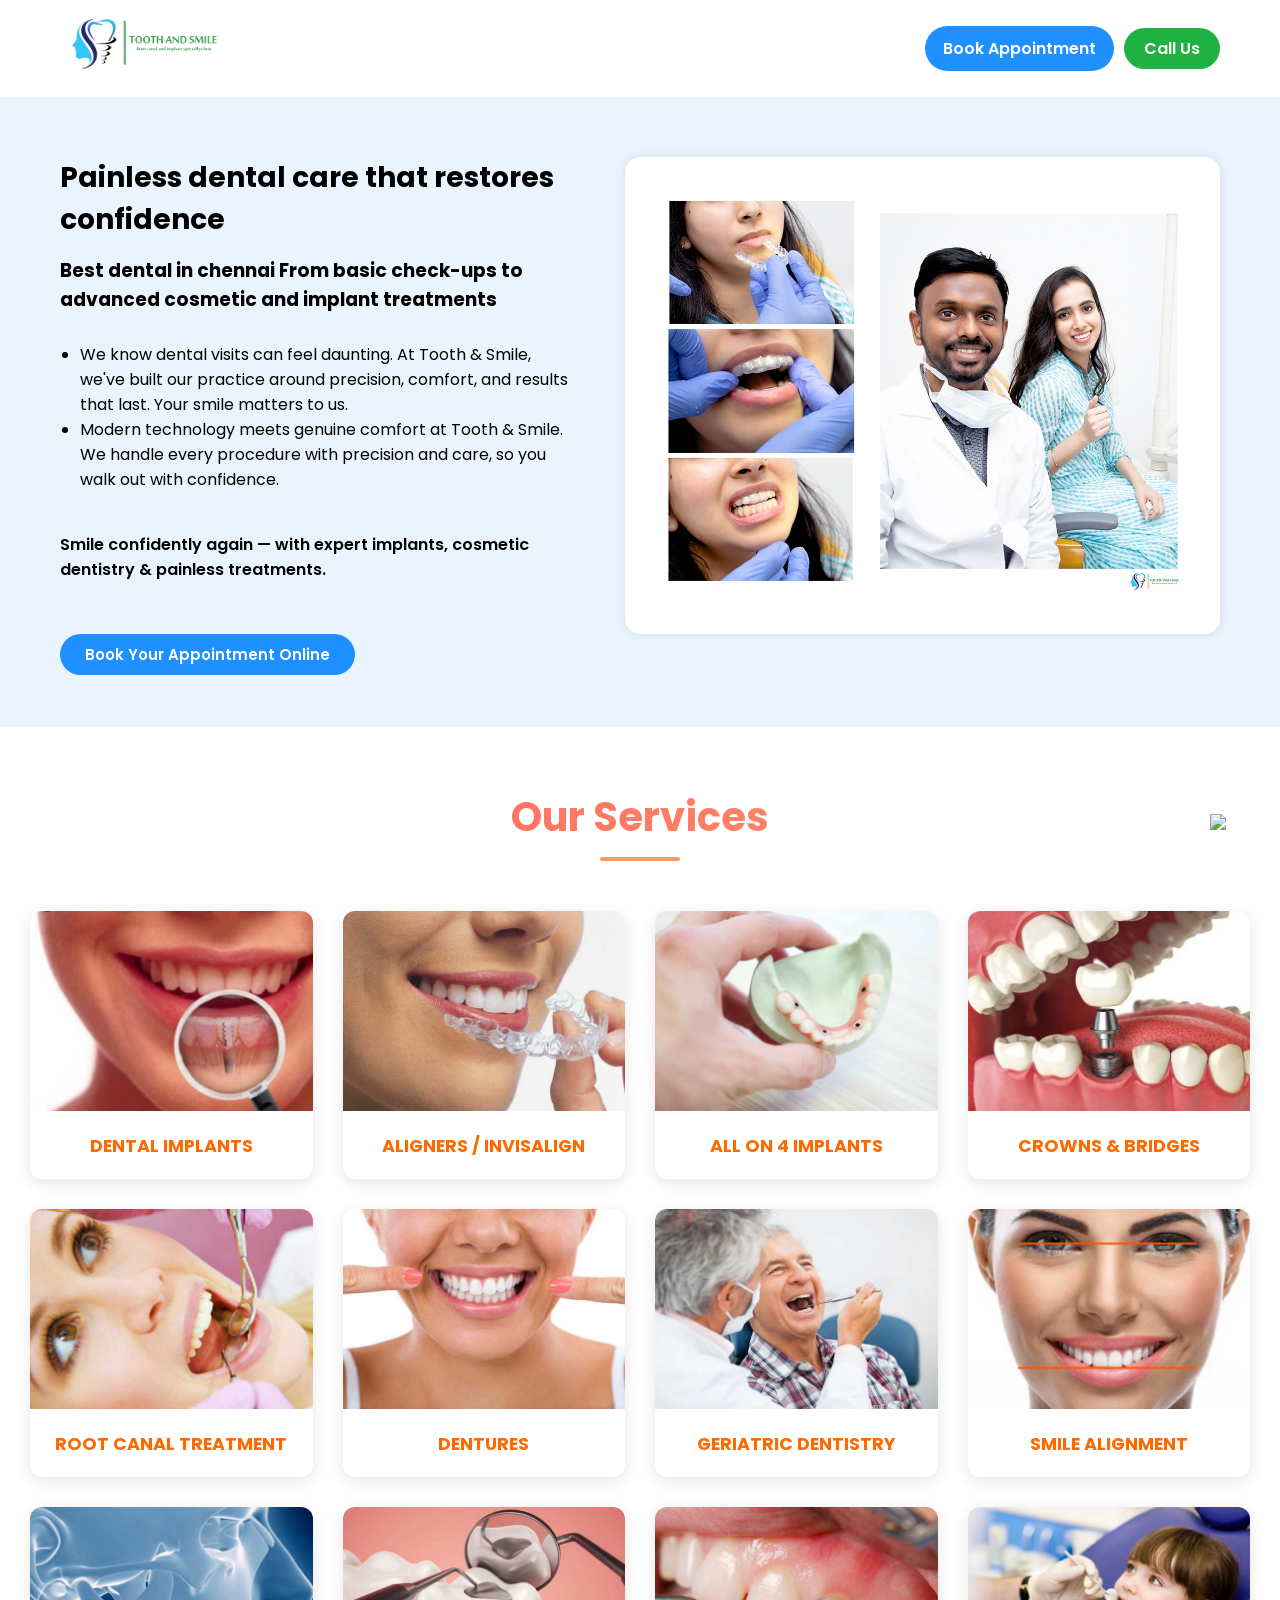
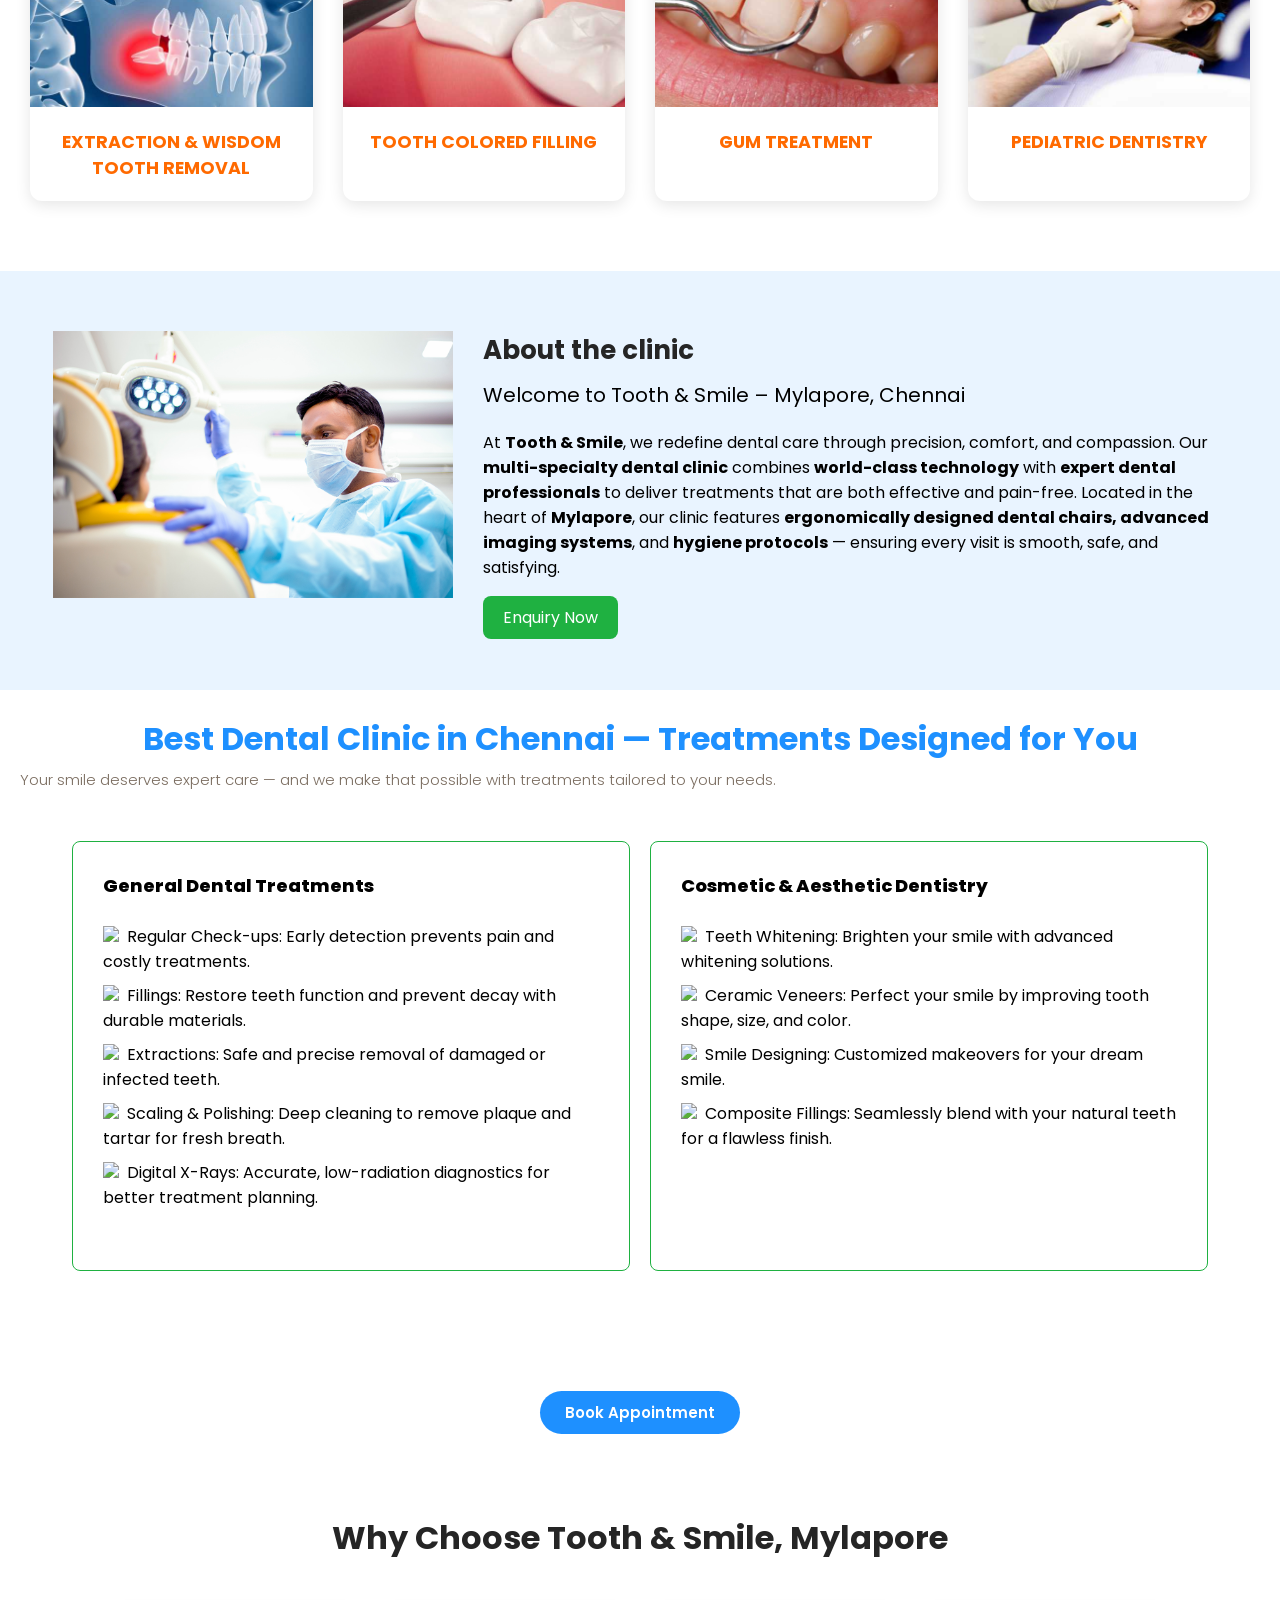
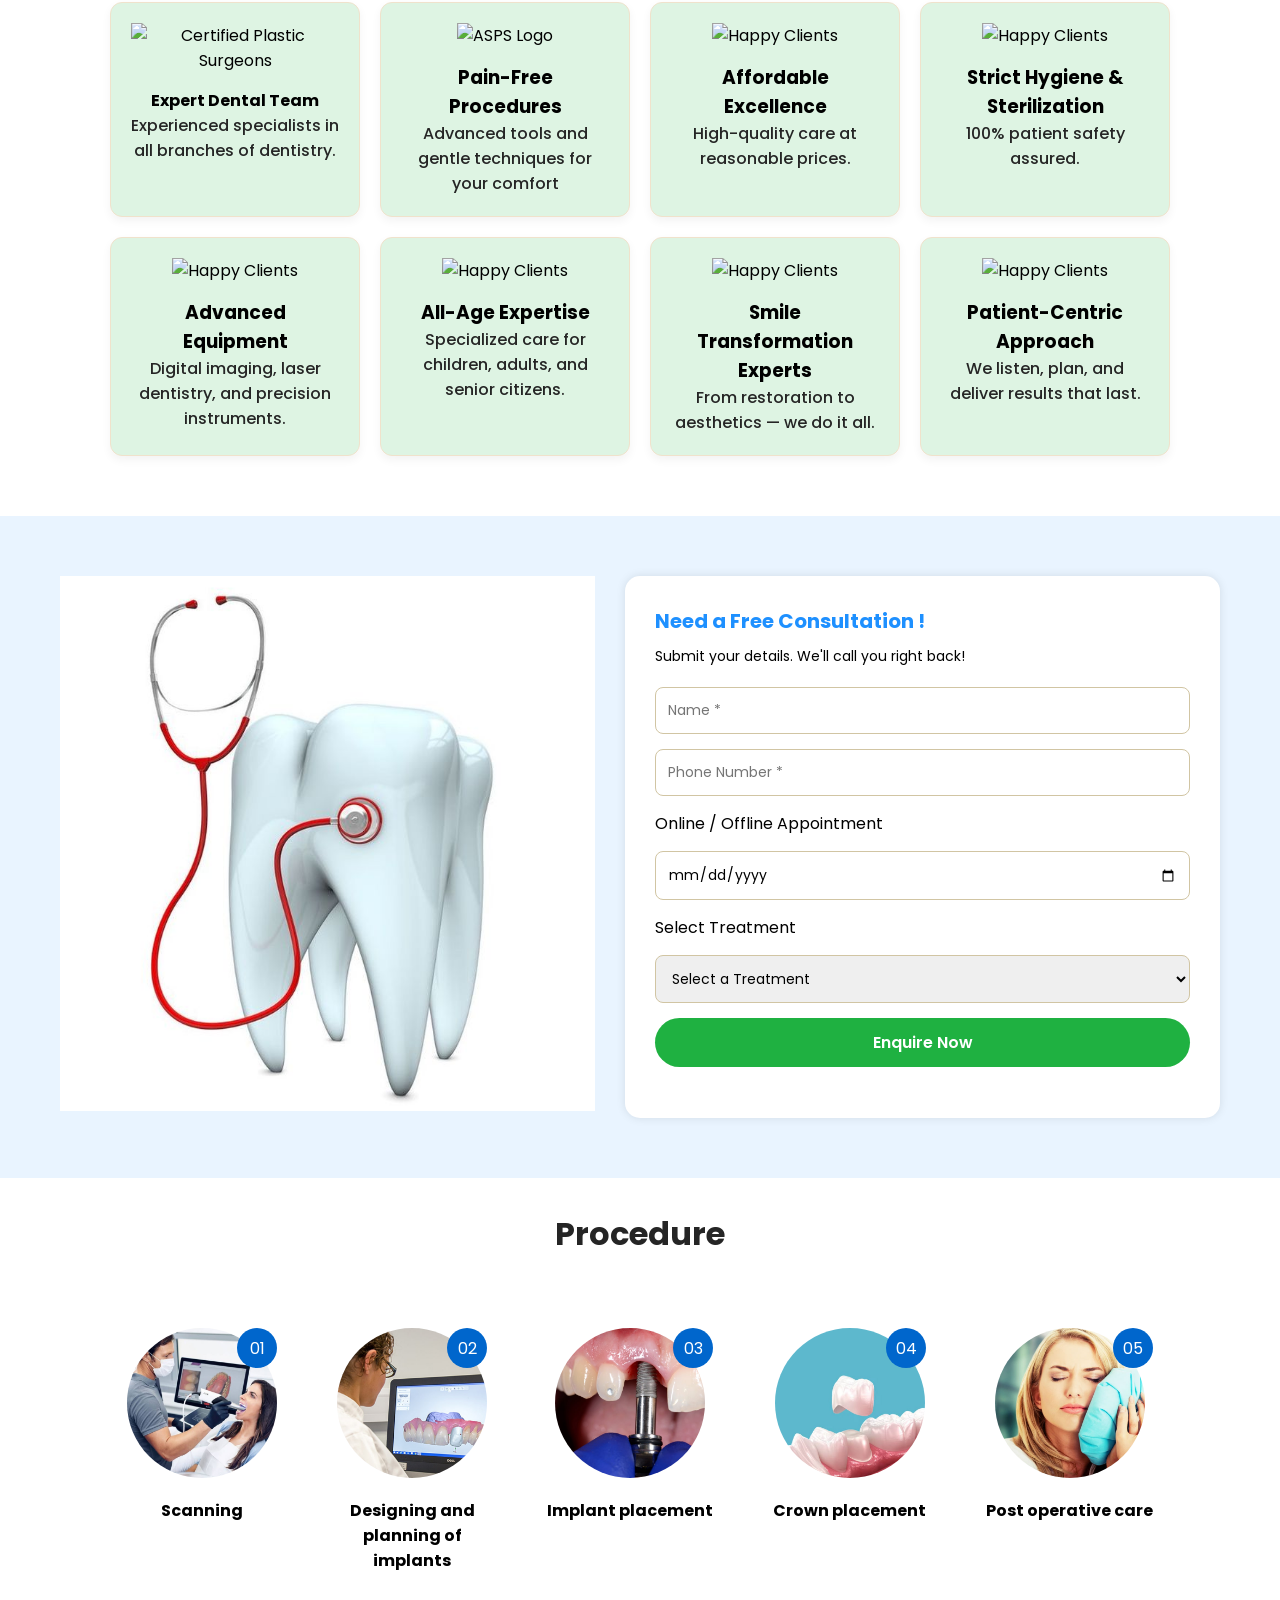
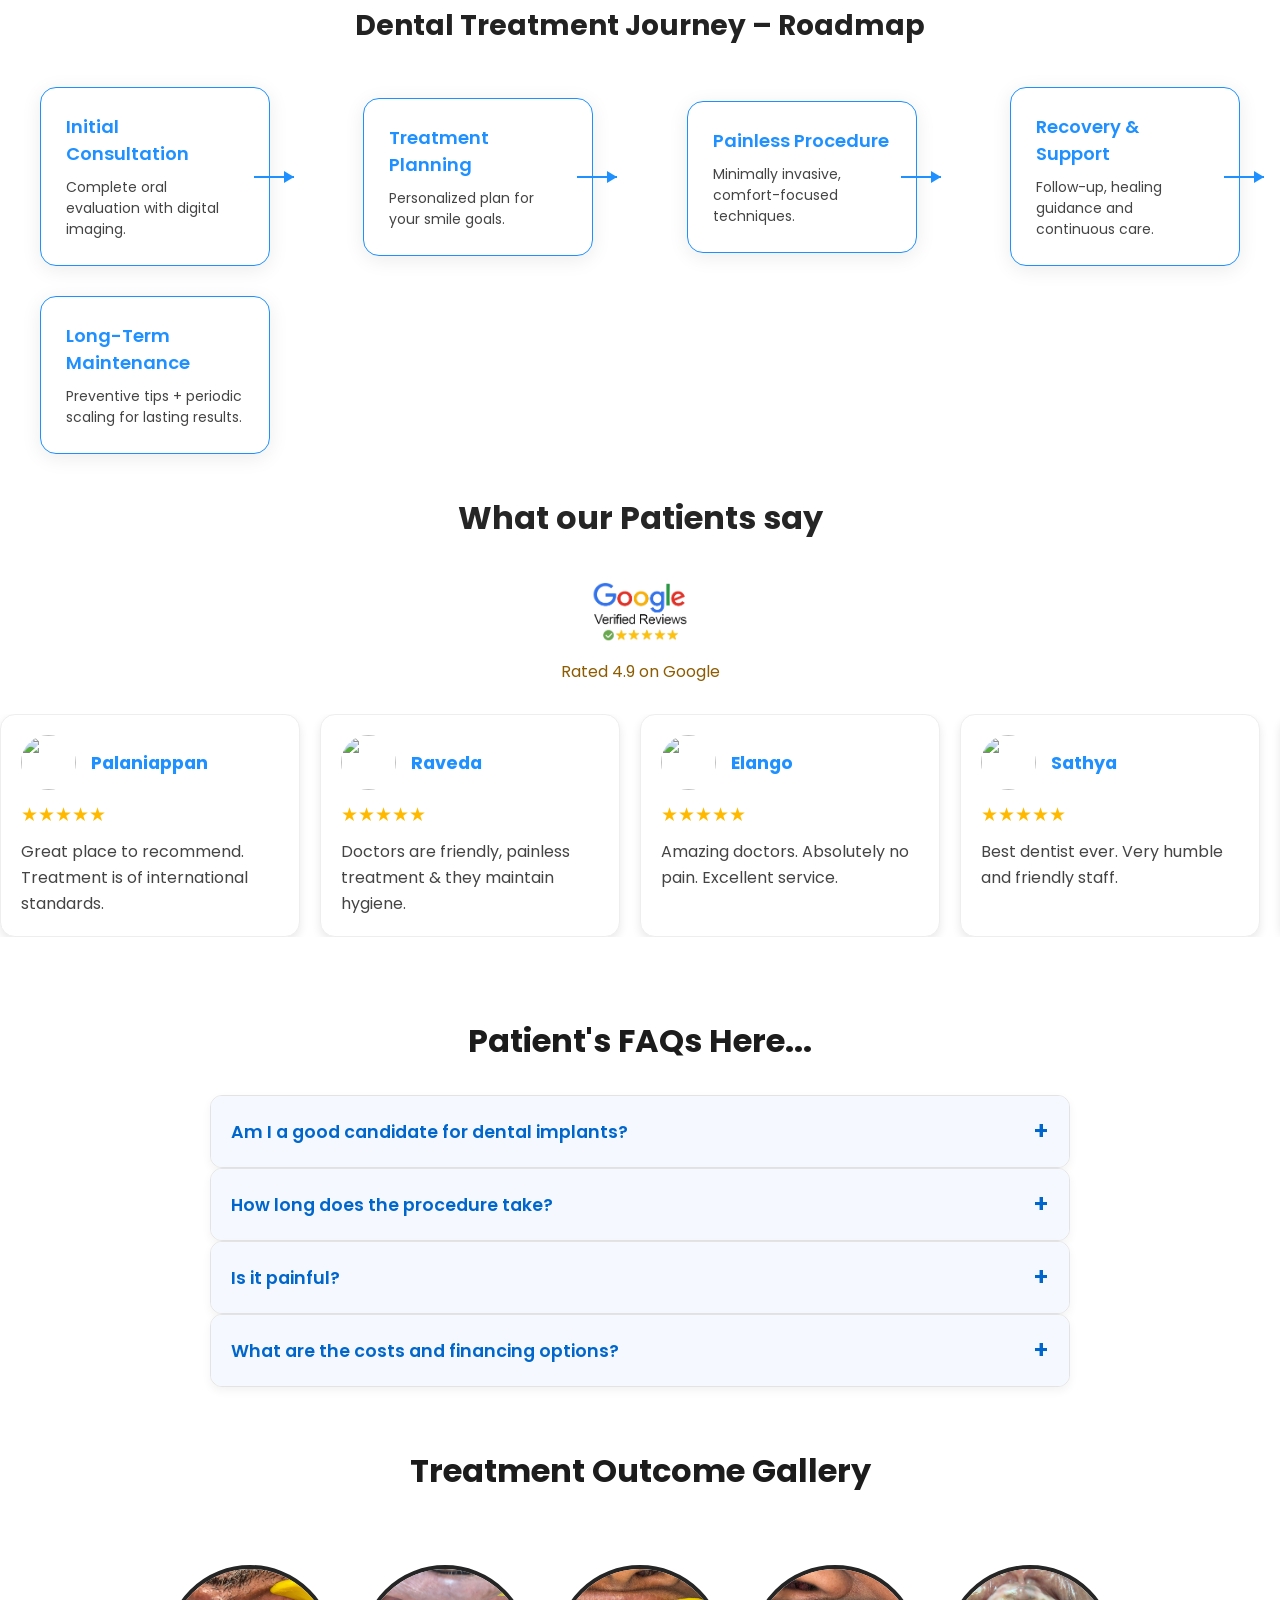
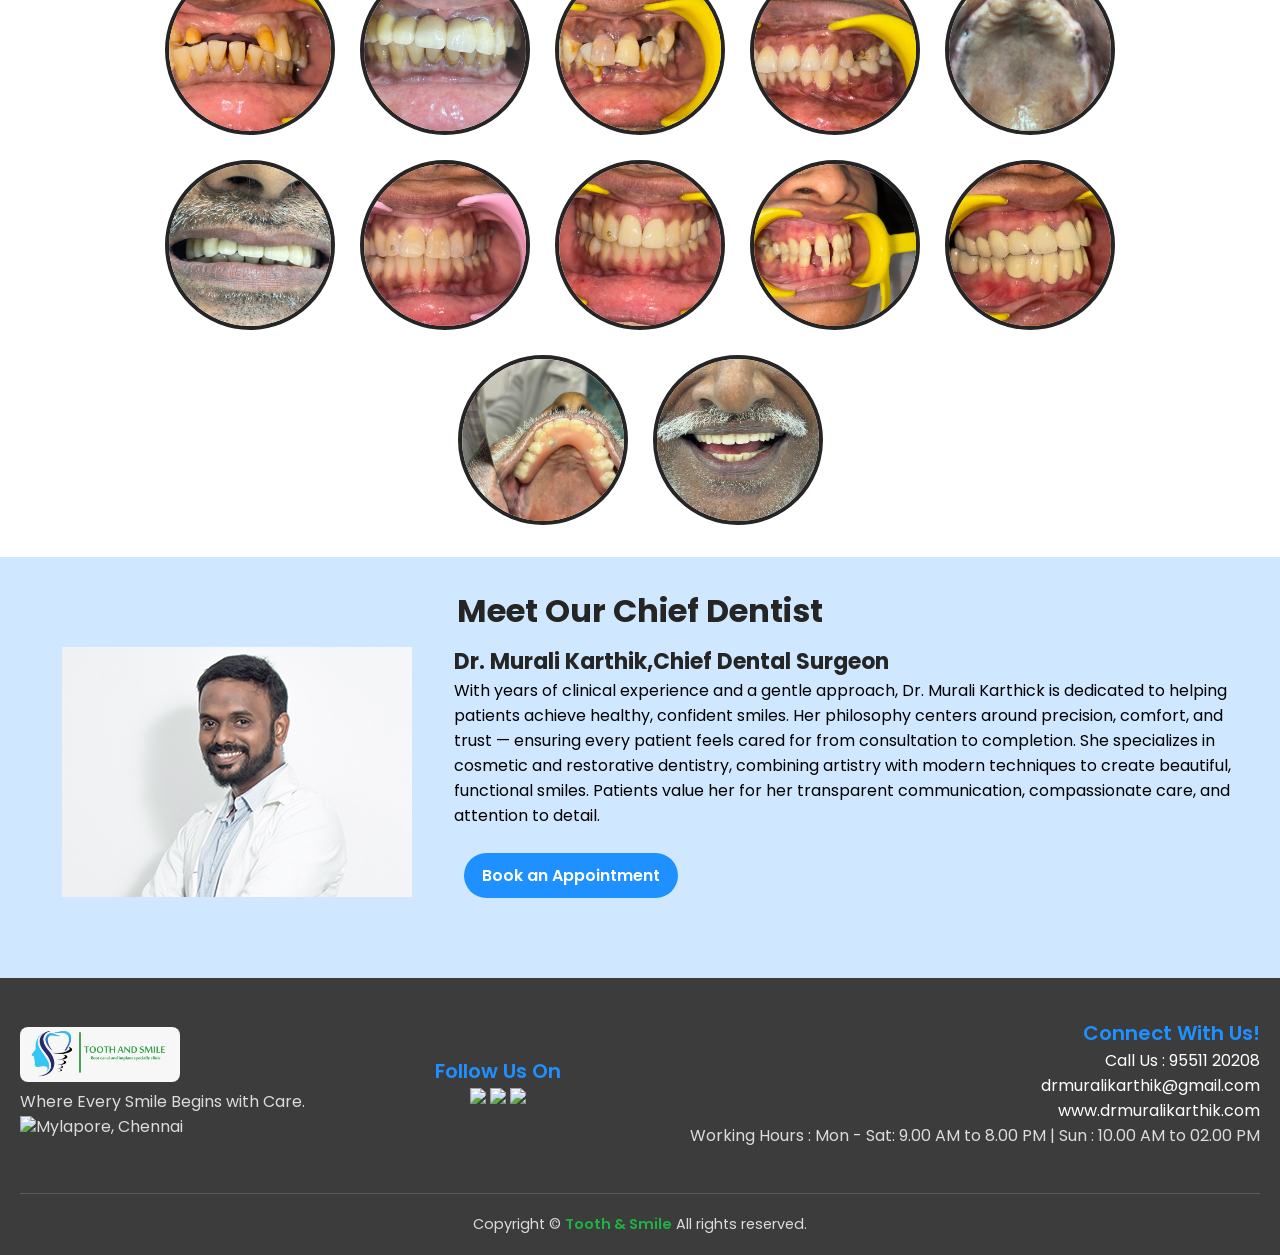
==== index.html @ ea8f9717 "20" ====
<!DOCTYPE html>
<html lang="en">
<head>
  <meta charset="UTF-8" />
  <meta name="viewport" content="width=device-width, initial-scale=1.0" />
  <title>Tooth and Smile</title>
  <link rel="stylesheet" href="style.css" />
  <link href="https://fonts.googleapis.com/css2?family=Poppins:wght@400;500;600;700&display=swap" rel="stylesheet">
  <script src="https://unpkg.com/sweetalert/dist/sweetalert.min.js"></script>

</head>
<body>

  <!-- ===== Navigation Bar ===== -->
  <header class="navbar">
    <div class="logo">
      <img src="./Assets/logo.png" alt="Tamira Life Logo">
    </div>

    <div class="nav-buttons">
      <a href="#form" class="book-btn">Book Appointment</a>
      <a href="tel:9551120208" class="call-btn">Call Us</a>
    </div>
  </header>

  <a href="https://api.whatsapp.com/send/?phone=919551120208&text=Hi+Dr.+Murali+Karthik%2C+please+let+me+know+the+appointment+time+for+consultant.&type=phone_number&app_absent=0"><img src="https://img.icons8.com/?size=100&id=QkXeKixybttw&format=png&color=000000" width="50px" style="position: fixed; bottom: 70px; right:20px;"></a>
  <a class="pos" href="#form">Book Appointment</a>

  <!-- ===== Hero Section ===== -->
  <section class="hero">
    <div class="hero-content">
      <h1>Painless dental care that restores confidence</h1>


      <h3 style="margin-bottom: 8px;">Best dental in chennai From basic check-ups to advanced cosmetic and implant treatments</h3>
      <ul style="padding: 20px;">
        <li>We know dental visits can feel daunting. At Tooth & Smile, we've built our practice around precision, comfort, and results that last. Your smile matters to us.</li>
        <li>Modern technology meets genuine comfort at Tooth & Smile. We handle every procedure with precision and care, so you walk out with confidence.</li>
      </ul>



      <p class="stats">Smile confidently again — with expert implants, cosmetic dentistry & painless treatments.</p>
    <a href="#form" class="btn">Book Your Appointment Online</a>

    </div>

    <div class="form-container">
      <!-- <h2>Need a Free Consultation !</h2> -->
      <!-- <p>Submit your details. We'll call you right back!</p> -->
      <img src="./Assets/hero.jpg" width="100%">
    </div>
  </section>




<!-- service -->
 <section class="services-section">

  <h2 class="services-title">Our Services</h2>
  <div class="underline"></div>

  <div class="services-grid">

    <!-- 1 -->
    <div class="service-card">
      <img src="./Assets/dental_implants.jpg" alt="">
      <h3>DENTAL IMPLANTS</h3>
      <!-- <p>Replaces damaged or missing tooth with strong titanium implants.</p> -->
    </div>

    <!-- 2 -->
    <div class="service-card">
      <img src="./Assets/invisible_braces.jpg" alt="">
      <h3>ALIGNERS / INVISALIGN</h3>
      <!-- <p>Invisible braces that align teeth without wires.</p> -->
    </div>

    <!-- 3 -->
    <div class="service-card">
      <img src="./Assets/four_implants.jpg" alt="">
      <h3>ALL ON 4 IMPLANTS</h3>
      <!-- <p>Full teeth replacement supported on just 4 implants.</p> -->
    </div>

    <!-- 4 -->
    <div class="service-card">
      <img src="./Assets/crowns_bridges.jpg" alt="">
      <h3>CROWNS & BRIDGES</h3>
      <!-- <p>Corrects improper bites & teeth alignment.</p> -->
    </div>

    <!-- 5 -->
    <div class="service-card">
      <img src="./Assets/root_canal_treatment.jpg" alt="">
      <h3>ROOT CANAL TREATMENT</h3>
      <!-- <p>Painless RCT to save decayed or infected teeth.</p> -->
    </div>

    <!-- 6 -->
    <div class="service-card">
      <img src="./Assets/dentures.jpg" alt="">
      <h3>DENTURES</h3>
      <!-- <p>Instant whitening for bright and confident smiles.</p> -->
    </div>

    <!-- 7 -->
    <div class="service-card">
      <img src="./Assets/geriatric_dentistry.jpg" alt="">
      <h3>GERIATRIC DENTISTRY</h3>
      <!-- <p>Smile design using veneers, crowns & digital imaging.</p> -->
    </div>

    <!-- 8 -->
    <div class="service-card">
      <img src="./Assets/smile_alignment.jpg" alt="">
      <h3>SMILE ALIGNMENT</h3>
      <!-- <p>Gentle dental care designed for children.</p> -->
    </div>

    <!-- 9 -->
    <div class="service-card">
      <img src="./Assets/wisdom_teeth_removal.jpg" alt="">
      <h3>EXTRACTION & WISDOM TOOTH REMOVAL</h3>
      <!-- <p>Treats bleeding gums, infection & bad breath.</p> -->
    </div>

    <!-- 10 -->
    <div class="service-card">
      <img src="./Assets/tooth_filling.jpg" alt="">
      <h3>TOOTH COLORED FILLING</h3>
      <!-- <p>Restores broken teeth with durable ceramic crowns.</p> -->
    </div>

    <!-- 11 -->
    <div class="service-card">
      <img src="./Assets/gum_treatment.jpg" alt="">
      <h3>GUM TREATMENT</h3>
      <!-- <p>Painless laser treatment for gums & soft tissues.</p> -->
    </div>

    <!-- 12 -->
    <div class="service-card">
      <img src="./Assets/pediotric_dentistry.jpg" alt="">
      <h3>PEDIATRIC DENTISTRY</h3>
      <!-- <p>Safe removal of damaged or problematic teeth.</p> -->
    </div>

  </div>
</section>




      <!-- <div class="before-after" style="margin-top: 30px;">
        <div class="image-box">
          <img src="./Assets/IMG_1106.JPG" alt="Before Nose Job"><br>
          <p class="label">BEFORE</p>
        </div>
        
        <div class="image-box">
          <div class="label">AFTER</div>
          <img src="./Assets/IMG_2339.jpg" alt="After Nose Job">
        </div>
      </div> -->

<!-- <section class="top-buttons"> -->
    <!-- <p style="text-align: center;">Your Healthier Smile Awaits!</p> -->
    <!-- <a href="tel:0000000000" class="btn">📞 00-000-00-000</a> -->
    <!-- <a href="#" class="btn">Visit Us</a> -->
  <!-- </section> -->


  <!-- about us -->
   <div class="about">
    <div class="about1">
      <img src="./Assets/about.jpg">
    </div>
    <div class="about2">
      <p class="about-1">About the clinic</p>
      <p class="about-2">Welcome to Tooth & Smile – Mylapore, Chennai</p>
      <p class="about-3">At <b>Tooth & Smile</b>, we redefine dental care through precision, comfort, and compassion.
 Our <b>multi-specialty dental clinic</b> combines <b>world-class technology</b> with <b>expert dental professionals</b> to deliver treatments that are both effective and pain-free.
Located in the heart of <b>Mylapore</b>, our clinic features <b>ergonomically designed dental chairs, advanced imaging systems</b>, and <b>hygiene protocols</b> — ensuring every visit is smooth, safe, and satisfying.
</p><br>
<a href="#form">Enquiry Now</a>
    </div>
   </div>


  <!-- ====== Results Section ====== --><br>
  <section class="results-section">
    <h2>Best Dental Clinic in Chennai — Treatments Designed for You</h2>
    <p class="subtitle" style="font-weight: 300;">
      Your smile deserves expert care — and we make that possible with treatments tailored to your needs.
    </p>
    <div class="result-main">
          <div class="result-card">
    <bold style="font-weight: 800; font-size: 18px;">General Dental Treatments</bold><br>
    <br><div class="r-card">
        <p><img src="https://img.icons8.com/?size=100&id=gkgXdvj3Owk3&format=png&color=000000" width="12px">&nbsp;&nbsp;Regular Check-ups: Early detection prevents pain and costly treatments.</p>
        <p><img src="https://img.icons8.com/?size=100&id=gkgXdvj3Owk3&format=png&color=000000" width="12px">&nbsp;&nbsp;Fillings: Restore teeth function and prevent decay with durable materials.</p>
        <p><img src="https://img.icons8.com/?size=100&id=gkgXdvj3Owk3&format=png&color=000000" width="12px">&nbsp;&nbsp;Extractions: Safe and precise removal of damaged or infected teeth.</p>
        <p><img src="https://img.icons8.com/?size=100&id=gkgXdvj3Owk3&format=png&color=000000" width="12px">&nbsp;&nbsp;Scaling & Polishing: Deep cleaning to remove plaque and tartar for fresh breath.</p>
        <p><img src="https://img.icons8.com/?size=100&id=gkgXdvj3Owk3&format=png&color=000000" width="12px">&nbsp;&nbsp;Digital X-Rays: Accurate, low-radiation diagnostics for better treatment planning.</p>
    </div>
    </div>

    <div class="result-card">
        <bold style="font-weight: 800; font-size: 18px;">Cosmetic & Aesthetic Dentistry</bold><br>
    <br><div class="r-card">
        <p><img src="https://img.icons8.com/?size=100&id=gkgXdvj3Owk3&format=png&color=000000" width="12px">&nbsp;&nbsp;Teeth Whitening: Brighten your smile with advanced whitening solutions.</p>
        <p><img src="https://img.icons8.com/?size=100&id=gkgXdvj3Owk3&format=png&color=000000" width="12px">&nbsp;&nbsp;Ceramic Veneers: Perfect your smile by improving tooth shape, size, and color.</p>
        <p><img src="https://img.icons8.com/?size=100&id=gkgXdvj3Owk3&format=png&color=000000" width="12px">&nbsp;&nbsp;Smile Designing: Customized makeovers for your dream smile.</p>
        <p><img src="https://img.icons8.com/?size=100&id=gkgXdvj3Owk3&format=png&color=000000" width="12px">&nbsp;&nbsp;Composite Fillings: Seamlessly blend with your natural teeth for a flawless finish.</p>
    </div>
    </div>
    </div>
    
  </section>

  <!-- ====== Top Buttons ====== -->
  <section class="top-buttons">
    <a href="#form" class="btn">Book Appointment</a>
    <!-- <a href="tel:0000000000" class="btn">📞 00-000-00-000</a> -->
    <!-- <a href="#" class="btn">Visit Us</a> -->
  </section>




  <!-- Why tooth Section -->
  <section class="section why-section">
    <h2 class="section-title">Why Choose Tooth & Smile, Mylapore</h2>
    <div class="why-container">
      <div class="why-card">
        <img src="https://img.icons8.com/?size=100&id=103935&format=png&color=000000" alt="Certified Plastic Surgeons">
        <h4>Expert Dental Team</h4>
        <p>Experienced specialists in all branches of dentistry.</p>
      </div>
      <div class="why-card">
        <img src="https://img.icons8.com/?size=100&id=KMvSrrbB3DUj&format=png&color=000000" alt="ASPS Logo">
        <h3>Pain-Free Procedures</h3>
        <p>Advanced tools and gentle techniques for your comfort</p>
      </div>
      <div class="why-card">
        <img src="https://img.icons8.com/?size=100&id=gB6PzF96MsPt&format=png&color=000000" alt="Happy Clients">
        <h3>Affordable Excellence</h3>
        <p>High-quality care at reasonable prices.</p>
      </div>
      <div class="why-card">
        <img src="https://img.icons8.com/?size=100&id=LHzMSuaiS0ty&format=png&color=000000" alt="Happy Clients">
        <h3>Strict Hygiene & Sterilization</h3>
        <p>100% patient safety assured.</p>
      </div>

      <div class="why-card">
        <img src="https://img.icons8.com/?size=100&id=WhB4FMsxjxMR&format=png&color=000000" alt="Happy Clients">
        <h3>Advanced Equipment</h3>
        <p> Digital imaging, laser dentistry, and precision instruments.</p>
      </div>
      <div class="why-card">
        <img src="https://img.icons8.com/?size=100&id=HqrsmveRD0Up&format=png&color=000000" alt="Happy Clients">
        <h3>All-Age Expertise</h3>
        <p>Specialized care for children, adults, and senior citizens.</p>
      </div>
      <div class="why-card">
        <img src="https://img.icons8.com/?size=100&id=SSa3O7HCPrBv&format=png&color=000000" alt="Happy Clients">
        <h3>Smile Transformation Experts</h3>
        <p>From restoration to aesthetics — we do it all.</p>
      </div>
      <div class="why-card">
        <img src="https://img.icons8.com/?size=100&id=wZxK1C1O0sgf&format=png&color=000000" alt="Happy Clients">
        <h3>Patient-Centric Approach</h3>
        <p> We listen, plan, and deliver results that last.</p>
      </div>    
    </div>
  </section>


<!-- Need Free Consultation -->
   <section class="hero" style="justify-content: stretch; align-items: stretch;">
    <div class="hero-content">
      <img src="./Assets/form.jpg" width="100%">
    </div>

    <div class="form-container" id="form">
      <h2>Need a Free Consultation !</h2>
      <p>Submit your details. We'll call you right back!</p>
<form id="appointmentForm" name="submit-to-google-sheet" method="POST">
  <input type="text" id="name" name="name" placeholder="Name *" required>
  <input type="tel" id="mobile" name="mobile" placeholder="Phone Number *" required>

  <label>Online / Offline Appointment</label>
  <input type="date" name="appointment" id="date" required>

  <label>Select Treatment</label>
  <select id="treatment" name="problem" required>
  <option value="">Select a Treatment</option>
  <option value="DENTAL IMPLANTS">DENTAL IMPLANTS</option>
  <option value="ALIGNERS">ALIGNERS</option>
  <option value="CROWN & BRIDGES">CROWN & BRIDGES</option>
  <option value="ROOT CANAL TREATMENT">ROOT CANAL TREATMENT</option>
  <option value="DENTURES">DENTURES</option>
  <option value="SMILE ALIGNMENT">SMILE ALIGNMENT</option>
  <option value="TOOTH COLOURED FILLINGS">TOOTH COLOURED FILLINGS</option>
  <option value="EXTRACTION & WISDOM TOOTH REMOVAL">EXTRACTION & WISDOM TOOTH REMOVAL</option>
  <option value="GUM TREATMENT">GUM TREATMENT</option>
  <option value="PEDIATRIC DENTISTRY">PEDIATRIC DENTISTRY</option>
  <option value="others">OTHERS</option>
  </select>

  <input type="text" id="otherInput" name="pro" class="hidden" placeholder="Please specify your dental problem">

  <button type="submit" class="enquire-btn">Enquire Now</button>
</form>
    </div>
  </section>



<!-- Procedure section -->
<section class="procedure">
  <h2 class="section-title">Procedure</h2>
  <div class="pro">
    <div class="pro-card">
      <img src="./Assets/pro01.jpg">
      <p class="pro-name">Scanning</p>
      <p class="numb">01</p>
    </div>
    <div class="pro-card">
      <img src="./Assets/pro02.jpg">
      <p class="pro-name">Designing and<br>planning of<br> implants</p>
      <p class="numb">02</p>
    </div>
    <div class="pro-card">
      <img src="./Assets/pro03.jpg">
      <p class="pro-name">Implant placement</p>
      <p class="numb">03</p>
    </div>
    <div class="pro-card">
      <img src="./Assets/pro04.jpg">
      <p class="pro-name">Crown placement</p>
      <p class="numb">04</p>
    </div>
    <div class="pro-card">
      <img src="./Assets/pro05.jpg">
      <p class="pro-name">Post operative care</p>
      <p class="numb">05</p>
    </div>
  </div>  
</section>
<div class="roadmap-container">
    <h2 class="title">Dental Treatment Journey – Roadmap</h2>

    <div class="roadmap">

        <div class="step">
            <h3>Initial Consultation</h3>
            <p>Complete oral evaluation with digital imaging.</p>
        </div>

        <div class="step">
            <h3>Treatment Planning</h3>
            <p>Personalized plan for your smile goals.</p>
        </div>

        <div class="step">
            <h3>Painless Procedure</h3>
            <p>Minimally invasive, comfort-focused techniques.</p>
        </div>

        <div class="step">
            <h3>Recovery & Support</h3>
            <p>Follow-up, healing guidance and continuous care.</p>
        </div>

        <div class="step">
            <h3>Long-Term Maintenance</h3>
            <p>Preventive tips + periodic scaling for lasting results.</p>
        </div>

    </div>
</div>



<!-- Testimonial Section -->
<section class="reviews-section">
  <h2 class="section-title">What our Patients say</h2>
  <img src="./Assets/gr.png" width="100px">
  <p class="section-subtitle">Rated 4.9 on Google</p>
</section>


<!-- testimonial section -->

<div class="testimonial-wrapper">
  <div class="testimonial-slider" id="testimonialSlider">

    <!-- DUPLICATED CARDS FOR INFINITE LOOP -->
    <div class="slider-track">

      <!-- Card 1 -->
      <div class="review-card">
        <div class="top">
          <img src="https://img.icons8.com/?size=100&id=O9K5DaypaVKw&format=png" class="avatar">
          <h3>Palaniappan</h3>
        </div>
        <div class="stars">★★★★★</div>
        <p class="text">Great place to recommend. Treatment is of international standards.</p>
      </div>

      <!-- Card 2 -->
      <div class="review-card">
        <div class="top">
          <img src="https://img.icons8.com/?size=100&id=O9K5DaypaVKw&format=png" class="avatar">
          <h3>Raveda</h3>
        </div>
        <div class="stars">★★★★★</div>
        <p class="text">Doctors are friendly, painless treatment & they maintain hygiene.</p>
      </div>

      <!-- Card 3 -->
      <div class="review-card">
        <div class="top">
          <img src="https://img.icons8.com/?size=100&id=O9K5DaypaVKw&format=png" class="avatar">
          <h3>Elango</h3>
        </div>
        <div class="stars">★★★★★</div>
        <p class="text">Amazing doctors. Absolutely no pain. Excellent service.</p>
      </div>

      <!-- Card 4 -->
      <div class="review-card">
        <div class="top">
          <img src="https://img.icons8.com/?size=100&id=O9K5DaypaVKw&format=png" class="avatar">
          <h3>Sathya</h3>
        </div>
        <div class="stars">★★★★★</div>
        <p class="text">Best dentist ever. Very humble and friendly staff.</p>
      </div>

      <!-- CLONED AGAIN FOR INFINITE -->
      <div class="review-card">
        <div class="top">
          <img src="https://img.icons8.com/?size=100&id=O9K5DaypaVKw&format=png" class="avatar">
          <h3>Palaniappan</h3>
        </div>
        <div class="stars">★★★★★</div>
        <p class="text">Great place to recommend. Treatment is of international standards.</p>
      </div>

      <div class="review-card">
        <div class="top">
          <img src="https://img.icons8.com/?size=100&id=O9K5DaypaVKw&format=png" class="avatar">
          <h3>Raveda</h3>
        </div>
        <div class="stars">★★★★★</div>
        <p class="text">Doctors are friendly, painless treatment & they maintain hygiene.</p>
      </div>

      <div class="review-card">
        <div class="top">
          <img src="https://img.icons8.com/?size=100&id=O9K5DaypaVKw&format=png" class="avatar">
          <h3>Elango</h3>
        </div>
        <div class="stars">★★★★★</div>
        <p class="text">Amazing doctors. Absolutely no pain. Excellent service.</p>
      </div>

      <div class="review-card">
        <div class="top">
          <img src="https://img.icons8.com/?size=100&id=O9K5DaypaVKw&format=png" class="avatar">
          <h3>Sathya</h3>
        </div>
        <div class="stars">★★★★★</div>
        <p class="text">Best dentist ever. Very humble and friendly staff.</p>
      </div>

    </div>
  </div>
</div>




  <!-- FAQ Section -->
<section class="faq-section">
  <h2 class="faq-title">Patient's FAQs Here...</h2>

  <div class="faq-container">

    <div class="faq-item">
      <button class="faq-question">
        Am I a good candidate for dental implants?
        <span class="faq-icon">+</span>
      </button>
      <div class="faq-answer">
        <p>
          If you have healthy gums, good bone density, and overall good health, you’re likely a good candidate.
          Your dentist will confirm after an oral exam and X-ray.
        </p>
      </div>
    </div>

    <div class="faq-item">
      <button class="faq-question">
        How long does the procedure take?
        <span class="faq-icon">+</span>
      </button>
      <div class="faq-answer">
        <p>
          The entire process can take 3–6 months, including healing time.  
          The implant placement itself usually takes about 1–2 hours per tooth.
        </p>
      </div>
    </div>

    <div class="faq-item">
      <button class="faq-question">
        Is it painful?
        <span class="faq-icon">+</span>
      </button>
      <div class="faq-answer">
        <p>
          Most patients report minimal discomfort. Local anesthesia is used during the procedure,
          and mild soreness may occur afterward, manageable with pain relievers.
        </p>
      </div>
    </div>

    <div class="faq-item">
      <button class="faq-question">
        What are the costs and financing options?
        <span class="faq-icon">+</span>
      </button>
      <div class="faq-answer">
        <p>
          Costs vary depending on the number of implants and materials used.
          Many clinics offer flexible payment plans or financing options to make treatment affordable.
        </p>
      </div>
    </div>

  </div>
</section>

<!-- Gallery -->
<div class="results-gallery">
<h2 class="faq-title">Treatment Outcome Gallery</h2>

      <div class="result-pair">
        <div class="circle-img">
          <!-- <div class="label">BEFORE</div> -->
          <img src="./Assets/102.jpg" alt="Before tooth">
        </div>
        <div class="circle-img">
          <!-- <div class="label">AFTER</div> -->
          <img src="./Assets/102-1.jpg" alt="After tooth">
        </div>

        <div class="circle-img">
          <!-- <div class="label">BEFORE</div> -->
          <img src="./Assets/101.jpg" alt="Before tooth">
        </div>
        <div class="circle-img">
          <!-- <div class="label">AFTER</div> -->
          <img src="./Assets/101-1.jpg" alt="After tooth">
        </div>

        <div class="circle-img">
          <img src="./Assets/103.JPG" alt="Before tooth">
        </div>
        <div class="circle-img">
          <img src="./Assets/103-1.jpg" alt="After tooth">
        </div>

        <div class="circle-img">
          <img src="./Assets/104.jpg" alt="Before tooth">
        </div>
        <div class="circle-img">
          <img src="./Assets/104-1.jpg" alt="After tooth">
        </div>

        <div class="circle-img">
          <img src="./Assets/105.jpg" alt="Before tooth">
        </div>
        <div class="circle-img">
          <img src="./Assets/105-1.jpg" alt="After tooth">
        </div>

        <div class="circle-img">
          <img src="./Assets/106.jpg" alt="Before tooth">
        </div>
        <div class="circle-img">
          <img src="./Assets/106-1.jpg" alt="After tooth">
        </div>
      </div>
    </div>

      <!-- ====== Experts Section ====== -->
  <section class="experts-section">
    <h2>Meet Our Chief Dentist</h2>
    <div class="expert-card">
      <div class="e-card1">
        <img src="./Assets/murali.jpg">
      </div>
      <div class="e-card2">
    <p class="subtitle">Dr. Murali Karthik,Chief Dental Surgeon</p>
    <p>With years of clinical experience and a gentle approach, Dr. Murali Karthick is dedicated to helping patients achieve healthy, confident smiles.
 Her philosophy centers around precision, comfort, and trust — ensuring every patient feels cared for from consultation to completion.
She specializes in cosmetic and restorative dentistry, combining artistry with modern techniques to create beautiful, functional smiles.
 Patients value her for her transparent communication, compassionate care, and attention to detail.</p><br>
 <a href="#form" class="book-btn">Book an Appointment</a>
      </div>
    </div>

  </section>


    <!-- Footer Section -->
  <footer class="tamira-footer">

    <div class="footer-top">
      <div class="footer-logo">
        <img src="Assets/logo.jpeg" alt="Logo" class="f-logo">
        <p>Where Every Smile Begins with Care.</p>
        <p><img src="https://img.icons8.com/?size=16&id=NEiCAz3KRY7l&format=png&color=ffffff">Mylapore, Chennai</p>
      </div>
      <div class="" style="text-align: center;">
        <p class="f-head">Follow Us On</p>
        <div>
          <a href="https://www.linkedin.com/uas/login?session_redirect=https%3A%2F%2Fwww.linkedin.com%2FshareArticle%3Furl%3Dhttps%253A%252F%252Fwww.drmuralikarthik.com"><img src="https://img.icons8.com/?size=100&id=xuvGCOXi8Wyg&format=png&color=000000" width="40px"></a>
          <a href="https://www.facebook.com/sharer/sharer.php?u=https%3A%2F%2Fwww.drmuralikarthik.com"><img src="https://img.icons8.com/?size=100&id=uLWV5A9vXIPu&format=png&color=000000" width="40px"></a>
          <a href="https://www.google.com/maps/place/Dr.+MURALI+KARTHIK+MDS+-+Prosthodontist/@13.031067,80.274047,12z/data=!4m6!3m5!1s0x3a5267d67e6992fd:0x8aeb9e9ef2400f8e!8m2!3d13.0310671!4d80.2740468!16s%2Fg%2F11f5h8by4g?hl=en&entry=ttu&g_ep=EgoyMDI1MTEwMy4wIKXMDSoASAFQAw%3D%3D"><img src="https://img.icons8.com/?size=100&id=y9LJ0mNaH6XG&format=png&color=000000" width="40px"></a>
        </div>
      </div>

      <div class="footer-actions">
        <p class="f-head">Connect With Us!</p>
        <a href="tel:9551120208">Call Us : 95511 20208</a><br>
        <a href="mailto:drmuralikarthik@gmail.com">drmuralikarthik@gmail.com</a><br>
        <a href="https://www.drmuralikarthik.com/">www.drmuralikarthik.com</a><br>
        <p>Working Hours : Mon - Sat: 9.00 AM to 8.00 PM | Sun : 10.00 AM to 02.00 PM</p>
      </div>
    </div>


    <div class="footer-bottom">
      <p>Copyright © <span class="highlight">Tooth & Smile</span> All rights reserved.</p>
    </div>

  </footer>

<script
  src="https://unpkg.com/@lottiefiles/dotlottie-wc@0.8.5/dist/dotlottie-wc.js"
  type="module"
></script>

<script>





  // appointment
document.addEventListener("DOMContentLoaded", function() {
  const form = document.forms["submit-to-google-sheet"];
  const treatment = document.getElementById("treatment");
  const otherInput = document.getElementById("otherInput");
  const button = document.querySelector(".enquire-btn");

  // Show/hide “Other” input dynamically
  treatment.addEventListener("change", () => {
    if (treatment.value === "others") {
      otherInput.classList.remove("hidden");
      otherInput.style.display = "block";
      otherInput.required = false;
    } else {
      otherInput.classList.add("hidden");
      otherInput.style.display = "none";
      otherInput.value = "";
    }
  });

  // Handle PHP form submission
  form.addEventListener("submit", async (e) => {
    e.preventDefault();

    // Loading state
    button.disabled = true;
    const originalText = button.textContent;
    button.textContent = "Loading...";

    try {
      const response = await fetch("sendmail.php", {
        method: "POST",
        body: new FormData(form)
      });

      const result = await response.text();

      // Restore button
      button.disabled = false;
      button.textContent = originalText;

      if (result.trim() === "success") {
        swal("✅ Success!", "Your appointment has been submitted successfully!", "success");
        window.location.href="./thankyou.html";
        form.reset();
        otherInput.classList.add("hidden");
        otherInput.style.display = "none";
      } else {
        swal("⚠️ Error", "Unable to send your appointment. Please try again later.", "error");
      }
    } catch (error) {
      console.error("Fetch Error:", error);
      swal("⚠️ Error", "Network error. Please check your connection and try again!", "error");
      button.disabled = false;
      button.textContent = originalText;
    }
  });
});

//faq 

const faqs = document.querySelectorAll(".faq-item");

faqs.forEach(faq => {
  faq.querySelector(".faq-question").addEventListener("click", () => {
    faq.classList.toggle("active");
  });
});

// test

const slider = document.querySelector(".slider-track");

// Stop animation
function pause() {
  slider.style.animationPlayState = "paused";
}

// Resume animation
function play() {
  slider.style.animationPlayState = "running";
}

// EVENTS
slider.addEventListener("mouseenter", pause);
slider.addEventListener("mouseleave", play);
slider.addEventListener("mousedown", pause);
slider.addEventListener("touchstart", pause);


</script>




</body>
</html>
---- style.css ----
* {
  margin: 0;
  padding: 0;
  box-sizing: border-box;
  font-family: 'Poppins', sans-serif;
  scroll-behavior: smooth;
}

body {
  /* background-color: #f1da95; */
  /* color: #1fb141; */
}

/* ===== Navbar ===== */
.navbar {
  display: flex;
  justify-content: space-between;
  align-items: center;
  padding: 15px 60px;
  background: #fff;
  flex-wrap: wrap;
}

.logo img {
  height: 60px;
}

.nav-links {
  display: flex;
  list-style: none;
  gap: 25px;
}

.nav-links a {
  text-decoration: none;
  color: #1fb141;
  font-weight: 600;
}

.nav-buttons {
  display: flex;
  align-items: center;
  gap: 10px;
}

.book-btn,
.call-btn {
  background: #1fb141;
  color: #fff;
  text-decoration: none;
  padding: 8px 20px;
  border-radius: 25px;
  font-weight: 600;
}

.call-btn {
  background: #1fb141;
}

/* ===== Hero Section ===== */
.hero {
  display: flex;
  justify-content: space-between;
  align-items: flex-start;
  padding: 60px;
  background-color: rgba(30, 143, 255, 0.097);
  flex-wrap: wrap;
  gap: 30px;
}

.hero-content {
  flex: 1;
  min-width: 300px;
}

.hero-content h1 {
  font-size: 28px;
  font-weight: 700;
  margin-bottom: 15px;
}

.locations {
  background: whitesmoke;
  color: #252525;
  padding: 8px 20px;
  font-weight: 500;
  border-radius: 25px;
  display: inline-block;
  margin-bottom: 25px;
  border: 2px solid black;
}

.before-after {
  display: flex;
  gap: 20px;
  margin-bottom: 20px;
  justify-content: center;
  align-items: center;
  margin-top: 60px;
}

.image-box {
  position: relative;
  width: 280px;
  height: 280px;
  border: 4px solid #252525;
  border-radius: 50%;
  /* overflow: hidden; */
}

.image-box img {
  width: 100%;
  height: 100%;
  object-fit: cover;
  border-radius: 50%;
}

.label {
  position: absolute;
  top: 0;
  left: 0;
  background: #1fb141;
  color: #fff;
  padding: 5px 15px;
  font-weight: 700;
  border-radius: 10px;
}

.stats {
  margin-top: 20px;
  margin-bottom: 60px;
  font-weight: 600;
  text-align: left;
}

/* ===== Form Section ===== */
.form-container {
  flex: 1;
  width: 320px;
  background: #fff;
  padding: 30px;
  border-radius: 15px;
  box-shadow: 0 0 10px rgba(0,0,0,0.1);
}

.form-container h2 {
  font-size: 20px;
  margin-bottom: 10px;
  color: dodgerblue;
}

.form-container p {
  font-size: 14px;
  margin-bottom: 20px;
}

form {
  display: flex;
  flex-direction: column;
  gap: 15px;
}

input,
select {
  padding: 12px;
  border: 1px solid #d1c5a3;
  border-radius: 8px;
  font-size: 14px;
  outline: none;
}

.enquire-btn {
  background: #1FB141;
  color: #fff;
  padding: 12px;
  border: none;
  border-radius: 25px;
  font-size: 16px;
  font-weight: 600;
  cursor: pointer;
  transition: 0.3s;
}

.enquire-btn:hover {
  background: #b98626;
}

.r-card{
  text-align: center;
  margin-bottom: 30px;
}

/* ===== Responsive Design ===== */
@media (max-width: 992px) {
  .hero {
    flex-direction: column;
    align-items: center;
    padding: 20px;
  }

  .before-after {
    justify-content: center;
  }

  .form-container {
    margin-top: 30px;
    width: 100%;
  }

  .navbar {
    padding: 15px 20px;
  }

  .nav-links {
    flex-wrap: wrap;
    justify-content: center;
  }
}

@media (max-width: 600px) {
  .navbar {
    flex-direction: column;
    align-items: center;
  }



  .r-card{
    text-align: left;
    margin-bottom: 30px;
  }

  .nav-buttons {
    flex-direction: column;
    width: 100%;
  }

  .book-btn,
  .call-btn {
    width: 100%;
    text-align: center;
  }



  .hero-content h1 {
    font-size: 22px;
  }

  .image-box {
    width: 140px;
    height: 140px;
  }

  .subtitle{
    margin-bottom: 30px !important;
  }
}


/* ====== Info Section ====== */
.info-section {
  max-width: 950px;
  margin: 80px auto 60px;
  text-align: center;
  padding: 0 20px;
  background-color: #fff;
}

.info-section p {
  margin-bottom: 20px;
  font-size: 15px;
  color: #252525;
}

/* ====== Results Section ====== */
.results-section {
  text-align: center;
  padding: 0 20px 30px;
  background: #fff;
}

.results-section h2 {
  font-size: 32px;
  color: dodgerblue;
  font-weight: 700;
  margin-bottom: 5px;
}

.results-section .subtitle {
  color: #7b6d60;
  font-size: 15px;
  margin-bottom: 50px;
}

/* ====== Gallery ====== */
.results-gallery {
  display: flex;
  justify-content: center;
  align-items: center;
  flex-direction: column;
  flex-wrap: wrap;
  gap: 40px;
  margin-bottom: 2rem;
}

.result-pair {
  display: flex;
  align-items: center;
  justify-content: center;
  flex-wrap: wrap;
  gap: 25px;
  padding: 0 100px;
}

.circle-img {
  position: relative;
  width: 170px;
  height: 170px;
  border: 4px solid #252525;
  border-radius: 50%;
  /* overflow: hidden; */
}

.circle-img img {
  width: 100%;
  height: 100%;
  object-fit: cover;
  border-radius: 50%;
}

.label {
  position: absolute;
  /* top: 110px;
  left: 24px; */
  background: dodgerblue;
  color: #fff;
  font-weight: 700;
  padding: 5px 15px;
  border-radius: 10px;
}

.result-card{
 border: 1px solid #1FB141;
 padding: 30px;
 border-radius: 8px;
 width: 45%;
 text-align: left;
}

.result-main{
  width: 100%;
  display: flex;
  justify-content: center;
  align-items: stretch;
  gap: 20px;
  margin-bottom: 50px;
}

.r-card{
  text-align: left;
}

.r-card > p{
  margin-bottom: 9px;
}

/* ====== Responsive Design ====== */
@media (max-width: 900px) {
  .results-gallery {
    flex-direction: column;
    align-items: center;
  }

  .result-pair {
    flex-direction: row;
    justify-content: center;
    flex-wrap: wrap;
    padding: 0 10px;
  }
}

@media (max-width: 600px) {
  .circle-img {
    width: 130px;
    height: 130px;
  }

  .result-main{
    flex-direction: column;
  }

  .r-card > p{
    font-size: 14px;
  }

  .result-card{
    padding: 10px;
    width: 100%;
    margin-bottom: 20px;
  }

  .label{
    top: 109px;
    left: 23px;
  }

  .results-section h2 {
    font-size: 24px;
  }

  .results-section .subtitle {
    font-size: 14px;
  }
}

/* ====== Top Buttons ====== */
.top-buttons {
  margin: 40px auto;
  display: flex;
  justify-content: center;
  gap: 20px;
  flex-wrap: wrap;
  align-items: center;
}

.btn {
  background: dodgerblue;
  color: #fff;
  text-decoration: none;
  padding: 10px 25px;
  border-radius: 25px;
  font-weight: 600;
  font-size: 15px;
  transition: 0.3s;
}

.btn:hover {
  background: #7b5b3b;
}

/* ====== Experts Section ====== */
.experts-section {
  padding: 30px 20px 80px;
  background-color: rgba(30, 143, 255, 0.211);
}

.experts-section h2 {
  font-size: 32px;
  color: #252525;
  font-weight: 700;
  margin-bottom: 10px;
  text-align: center;
}

.subtitle {
  color: #252525;
  font-size: 22px;
  font-weight: 700;
  text-align: left;
}

.expert-card{
  width: 100%;
  display: flex;
  justify-content: center;
  align-items: center;
}

.e-card1{
  flex-basis: 35%;
  display: flex;
  justify-content: center;
  align-items: center;
}

.e-card2{
  flex-basis: 65%;
}

@media screen and (min-width:320px) and (max-width:768px){
  .expert-card{
    flex-direction: column;
  }
  .e-card1{
    flex-basis: 100%;
  }
  .e-card2{
    flex-basis: 100%;
  }

  .subtitle{
    text-align: center;
    font-size: 15px;
    margin-top: 20px;
  }

  .e-card2 p{
    text-align: center;
  }

  .e-card2 .subtitle{
    padding: 10px 1px; border: 1px solid black; border-radius:12px;
  }
}

/* Section styling */
.section {
  text-align: center;
  padding: 60px 20px;
}

.section-title {
  font-size: 2rem;
  font-weight: 700;
  margin-bottom: 40px;
  color: #6b3e0a;
}

/* Video container */
.video-container {
  display: flex;
  justify-content: center;
  gap: 20px;
  flex-wrap: wrap;
}

.video-box {
  flex: 1 1 45%;
  max-width: 560px;
}

.video-box iframe {
  width: 100%;
  height: 315px;
  border-radius: 12px;
  box-shadow: 0 4px 12px rgba(0,0,0,0.1);
}

/* Why TamiraLife section */
.why-section {
  background-color: #fff;
  padding-top: 40px;
}

.why-container {
  display: flex;
  justify-content: center;
  align-items: stretch;
  gap: 20px;
  flex-wrap: wrap;
  /* max-width: 1000px; */
  margin: 0 90px;
}

.why-card {
  background-color: #1fb14125;
  border: 1px solid #f0e2cc;
  border-radius: 12px;
  box-shadow: 0 4px 10px rgba(0,0,0,0.05);
  flex: 1 1 250px;
  max-width: 300px;
  padding: 20px;
  text-align: center;
  transition: transform 0.3s ease;
}

.why-card:hover {
  transform: translateY(-5px);
}

.why-card img {
  width: 80px;
  height: 80px;
  margin-bottom: 15px;
}

.why-card p {
  font-size: 1rem;
  font-weight: 500;
  color: #252525;
}

/* Responsive */
@media (max-width: 768px) {
  .video-box {
    flex: 1 1 100%;
  }

  .why-card {
    max-width: 100%;
  }

  .section-title {
    font-size: 1.5rem;
  }

    .why-container{
    margin: 0 10px;
  }

  .about1{
    flex-basis: 100%;
  }

  .about2{
    flex-basis: 100%;
  }

  .about{
    flex-direction: column-reverse;
  }

  .book-btn , .call-btn{
    font-size: 14px;
  }
  .nav-buttons{
    flex-direction: row;
  }

  .hero-content{
    text-align: justify;
  }

  .stats{
    margin-top: 10px;
    margin-bottom: 30px;
  }

  .result-main{
    margin-bottom: 2px;
  }

  .top-buttons{
    margin: 0;
  }

}
  /* Hidden class for the “Others” input */
  #otherInput {
    display: none;
  }
/* about */
.about{
  width:100%;
  display: flex;
  justify-content: center;
  align-items: stretch;
  gap: 30px;
  padding: 60px 20px;
  background-color: rgba(30, 143, 255, 0.097);
}

.about1{
  flex-basis: 20%;
}
.about1 img{
  width: 400px;
}
.about2{
  flex-basis: 60%;
}

.about-1{
  font-size: 26px;
  color: #252525;
  font-weight: 700;
  margin-bottom:10px ;
}

.about-2{
  font-size: 20px;
  margin-bottom: 20px;
}

.about2 > a{
  text-decoration: none;
  background-color: #1FB141;
  color: white;
  padding: 10px 20px;
  border-radius:8px;
}

/* Title Section */


.section-title {
  font-size: 2rem;
  font-weight: 700;
  color: #252525;
}

.section-subtitle {
  font-size: 1rem;
  color: #8d5b00;
}




/* Responsive */
@media (max-width: 768px) {


  .about-2{
    font-size: 18px;
  }

  .about-3{
    font-size: 15px;
  }

  .about-1{
    font-size: 22px;
  }
  
  .about1 img{
    width: 100%;
  }
}

/* FAQ Section */
/* FAQ Section */
.faq-section {
  padding: 60px 20px;
  max-width: 900px;
  margin: 0 auto;
  font-family: "Poppins", sans-serif;
}

.faq-title {
  text-align: center;
  font-size: 2rem;
  color: #1c1c1c;
  font-weight: 700;
  margin-bottom: 30px;
}

/* FAQ Container */
.faq-item {
  background: #ffffff;
  border-radius: 12px;
  padding: 0;
  border: 1px solid #e3e3e3;
  box-shadow: 0px 4px 10px rgba(0,0,0,0.05);
  overflow: hidden;
  transition: all .3s ease;
}

/* Question Button */
.faq-question {
  width: 100%;
  background: #f5f9ff;
  border: none;
  padding: 18px 20px;
  font-size: 1.1rem;
  color: #0066cc;
  font-weight: 600;
  cursor: pointer;
  display: flex;
  justify-content: space-between;
  align-items: center;
}

.faq-question:hover {
  background: #e9f1ff;
}

.faq-icon {
  font-size: 1.5rem;
  transition: transform .3s ease;
}

/* Answer Box */
.faq-answer {
  max-height: 0;
  overflow: hidden;
  background: #fff;
  transition: max-height .4s ease;
}

.faq-answer p {
  padding: 15px 20px;
  font-size: 1rem;
  color: #555;
  line-height: 1.5;
}

/* Active FAQ */
.faq-item.active .faq-answer {
  max-height: 300px;
}

.faq-item.active .faq-icon {
  transform: rotate(45deg);
  color: #ff4b4b;
}

/* Responsive */
@media (max-width: 768px) {
  .faq-title {
    font-size: 1.6rem;
  }

  .faq-question {
    font-size: 1rem;
    padding: 15px;
  }

  .faq-answer p {
    font-size: 0.95rem;
  }
}


/* Membership Section */
.membership-section {
  background-color: #fff;
  text-align: center;
  padding: 60px 20px;
  margin-top: 40px;
}

.membership-title {
  font-size: 1.6rem;
  font-weight: 700;
  color: #6b3e0a;
  margin-bottom: 30px;
}

.membership-logos {
  display: flex;
  justify-content: center;
  align-items: center;
  flex-wrap: wrap;
  gap: 40px;
}

.membership-logos img {
  width: 120px;
  height: auto;
  transition: transform 0.3s ease;
  filter: grayscale(100%);
}

.membership-logos img:hover {
  transform: scale(1.1);
  filter: grayscale(0%);
}



/* Footer Section */
.tamira-footer {
  background-color: #3c3c3c;
  color: #dcdcdc;
  padding: 40px 20px 20px;
}

/* Top Section */
.footer-top {
  display: flex;
  justify-content: space-between;
  align-items: center;
  flex-wrap: wrap;
  gap: 20px;
  padding-bottom: 20px;
}

.footer-logo .f-logo {
  width: 160px;
  height: auto;
  border-radius: 8px;
}

.footer-actions a{
  text-decoration: none;
  color: #fff;
  margin-bottom: 5px;
}

.f-head{
  font-size: 20px;
  font-weight: 600;
  color: dodgerblue;
}

/* Buttons */
.footer-actions {
  text-align: right;
}

.book-btn {
  display: inline-block;
  background-color: dodgerblue;
  color: #fff;
  padding: 10px 18px;
  border-radius: 25px;
  text-decoration: none;
  font-weight: 600;
  margin-left: 10px;
  transition: background-color 0.3s ease;
}

.phone-btn {
  display: inline-block;
  background-color: #1FB141;
  color: #fff;
  padding: 10px 18px;
  border-radius: 25px;
  text-decoration: none;
  font-weight: 600;
  margin-left: 10px;
  transition: background-color 0.3s ease;
}

.book-btn:hover {
  background-color: white;
  border: 1px solid dodgerblue;
  color: dodgerblue;
}

.phone-btn:hover {
  background-color: white;
  border: 1px solid #1FB141;
  color: #1FB141;
}

.phone-btn i {
  margin-right: 8px;
}

.emi-note {
  font-size: 0.85rem;
  color: #bfbfbf;
  margin-top: 8px;
}

/* Disclaimer */
.footer-disclaimer {
  margin-top: 30px;
  text-align: center;
  font-size: 0.9rem;
  color: #c4c4c4;
  line-height: 1.6;
  max-width: 1000px;
  margin-left: auto;
  margin-right: auto;
}

/* Bottom Section */
.footer-bottom {
  border-top: 1px solid rgba(255, 255, 255, 0.15);
  margin-top: 25px;
  padding-top: 20px;
  display: flex;
  justify-content: center;
  align-items: center;
  text-align: center;
  flex-wrap: wrap;
  font-size: 0.9rem;
}

.footer-bottom p {
  margin: 0;
}

.highlight {
  color: #1FB141;
  font-weight: 600;
}

.footer-social {
  display: flex;
  gap: 15px;
}

.footer-social a {
  color: #fff;
  font-size: 1.2rem;
  transition: color 0.3s ease;
}

.footer-social a:hover {
  color: #c19d68;
}

/* Responsive Design */
@media (max-width: 768px) {
  .footer-top {
    flex-direction: column;
    align-items: center;
    text-align: center;
  }

  .footer-actions {
    text-align: center;
  }

  .book-btn, .phone-btn {
    display: block;
    margin: 10px 0;
  }

  .footer-bottom {
    flex-direction: column;
    text-align: center;
    gap: 15px;
  }
}


/* testimonial */
/* Section Title */
.reviews-section {
  text-align: center;
  padding: 40px 20px 10px;
}

.section-title {
  font-size: 2rem;
  font-weight: 700;
  color: #252525;
}

.section-subtitle {
  font-size: 1rem;
  color: #8d5b00;
  margin-top: 10px;
}

/* Wrapper */
.testimonial-wrapper {
  width: 100%;
  overflow: hidden;
  padding: 20px 0;
  position: relative;
}

/* Slider */
.testimonial-slider {
  white-space: nowrap;
  overflow: hidden;
}

.slider-track {
  display: flex;
  gap: 20px;
  animation: scroll 40s linear infinite;
}

/* Auto-scroll animation */
@keyframes scroll {
  0% { transform: translateX(0); }
  100% { transform: translateX(-50%); }
}

/* Cards */
.review-card {
  min-width: 300px;
  max-width: 300px;
  background: #fff;
  padding: 20px;
  border-radius: 15px;
  box-shadow: 0 4px 10px rgba(0,0,0,0.09);
  border: 1px solid #eee;
}

.top {
  display: flex;
  align-items: center;
  gap: 15px;
}

.avatar {
  width: 55px;
  height: 55px;
  border-radius: 50%;
}

.review-card h3 {
  margin: 0;
  font-size: 1.1rem;
  color: dodgerblue;
}

.stars {
  font-size: 1.2rem;
  color: #ffba00;
  margin-top: 10px;
}

.text {
  margin-top: 10px;
  color: #444;
  line-height: 1.6;
  white-space: normal;
}

/* Mobile */
@media (max-width: 768px) {
  .review-card {
    min-width: 80%;
    max-width: 80%;
  }
}

/* procedure start */

.procedure{
  margin-top: 2rem;
  margin-bottom: 2rem;
  display: flex;
  flex-direction: column;
  justify-content: center;
  align-items: center;
  gap: 30px;
  width: 100%;
}

.pro{
  display: flex;
  justify-content: center;
  gap: 60px;
  align-items: start;
  flex-wrap: wrap;
}

.pro-card{
  display: flex;
  justify-content: center;
  align-items: center;
  flex-direction: column;
  position: relative;
  gap:20px;
  text-align: center;
}

.pro-card img{
  width: 150px;
  height: 150px;
  border-radius: 50%;
}

.pro-name{
  font-weight: 700;
}

.numb{
  position: absolute;
  top: 0;
  right: 0;
  background-color: #0066cc;
  color: #fff;
  width: 40px;
  height: 40px;
  border-radius:50% ;
  display: flex;
  justify-content: center;
  align-items: center;
}


/* mindmap */
    .roadmap-container{
        max-width:1200px;
        margin:auto;
    }

    .title{
        text-align:center;
        font-size:28px;
        font-weight:700;
        margin-bottom:40px;
        color:#222;
    }

    .roadmap{
        display:flex;
        justify-content:space-between;
        align-items:center;
        gap:30px;
        flex-wrap:wrap;
        position:relative;
    }

    .step{
        background:#fff;
        padding:25px;
        width:230px;
        border-radius:16px;
        box-shadow:0 4px 20px rgba(0,0,0,0.08);
        border:1px solid #1e90ff;
        position:relative;
        transition:0.3s ease;
    }

    .step:hover{
        transform:translateY(-4px);
        box-shadow:0 6px 25px rgba(0,0,0,0.18);
    }

    .step h3{
        font-size:18px;
        color:#1e90ff;
        margin-bottom:10px;
        font-weight:600;
    }

    .step p{
        font-size:14px;
        color:#444;
        line-height:1.5;
    }

    /* ARROW Connector for Desktop */
    @media(min-width:900px){
        .step::after{
            content:"";
            position:absolute;
            right:-25px;
            top:50%;
            transform:translateY(-50%);
            width:40px;
            height:2px;
            background:#1e90ff;
        }

        .step::before{
            content:"";
            position:absolute;
            right:-25px;
            top:50%;
            transform:translateY(-50%);
            border-top:6px solid transparent;
            border-bottom:6px solid transparent;
            border-left:10px solid #1e90ff;
        }

        .step:last-child::after,
        .step:last-child::before{
            display:none;
        }
    }

    /* MOBILE – Vertical roadmap with downward arrows */
    @media(max-width:899px){
        .roadmap{
            flex-direction:column;
            align-items:center;
        }

        .step{
            width:100%;
            max-width:500px;
        }

        .step::after{
            content:"";
            position:absolute;
            bottom:-25px;
            left:50%;
            transform:translateX(-50%);
            width:2px;
            height:40px;
            background:#1e90ff;
        }

        .step::before{
            content:"";
            position:absolute;
            bottom:-25px;
            left:50%;
            transform:translateX(-50%);
            border-left:6px solid transparent;
            border-right:6px solid transparent;
            border-top:10px solid #1e90ff;
        }

        .step:last-child::after,
        .step:last-child::before{
            display:none;
        }
    }

    /* service */

    .services-section {
  padding: 60px 20px;
  max-width: 1400px;
  margin: auto;
  text-align: center;
}

.services-title {
  font-size: 2.5rem;
  font-weight: 700;
  background: linear-gradient(45deg, #ff5e62, #ff9966);
  -webkit-background-clip: text;
  -webkit-text-fill-color: transparent;
  margin-bottom: 10px;
}

.underline {
  width: 80px;
  height: 4px;
  background: #ff9966;
  margin: 0 auto 40px;
  border-radius: 10px;
}

/* GRID LAYOUT */
.services-grid {
  display: grid;
  gap: 30px;
  grid-template-columns: repeat(auto-fit, minmax(260px, 1fr));
  padding: 10px;
}

/* CARD DESIGN */
.service-card {
  background: #fff;
  border-radius: 12px;
  overflow: hidden;
  box-shadow: 0 4px 15px rgba(0,0,0,0.1);
  transition: 0.3s ease;
  text-align: center;
  padding-bottom: 20px;
}

.service-card:hover {
  transform: translateY(-7px);
  box-shadow: 0 8px 25px rgba(0,0,0,0.2);
}

.service-card img {
  width: 100%;
  height: 200px;
  object-fit: cover;
}

.service-card h3 {
  font-size: 1.1rem;
  font-weight: 700;
  margin-top: 15px;
  color: #ff6a00;
}

.service-card p {
  font-size: 0.95rem;
  color: #444;
  padding: 0 15px;
  margin-top: 10px;
  line-height: 1.4;
}

/* MOBILE FIX */
@media (max-width: 480px) {
  .services-title {
    font-size: 1.8rem;
  }

  .service-card img {
    height: 160px;
  }

  .pos{
    display: unset !important;
    position: fixed;
    bottom: 4px;
    border-radius: 22px;
    text-decoration: none;
    color: #fff;
    font-weight: 800;
    padding: 8px ;
    right: 2px;
    left: 2px;
    width: 99%;
    text-align: center;
    background-color: #0066cc;
    z-index: 999999999999;
  }
}

.pos{
  display: none;
}
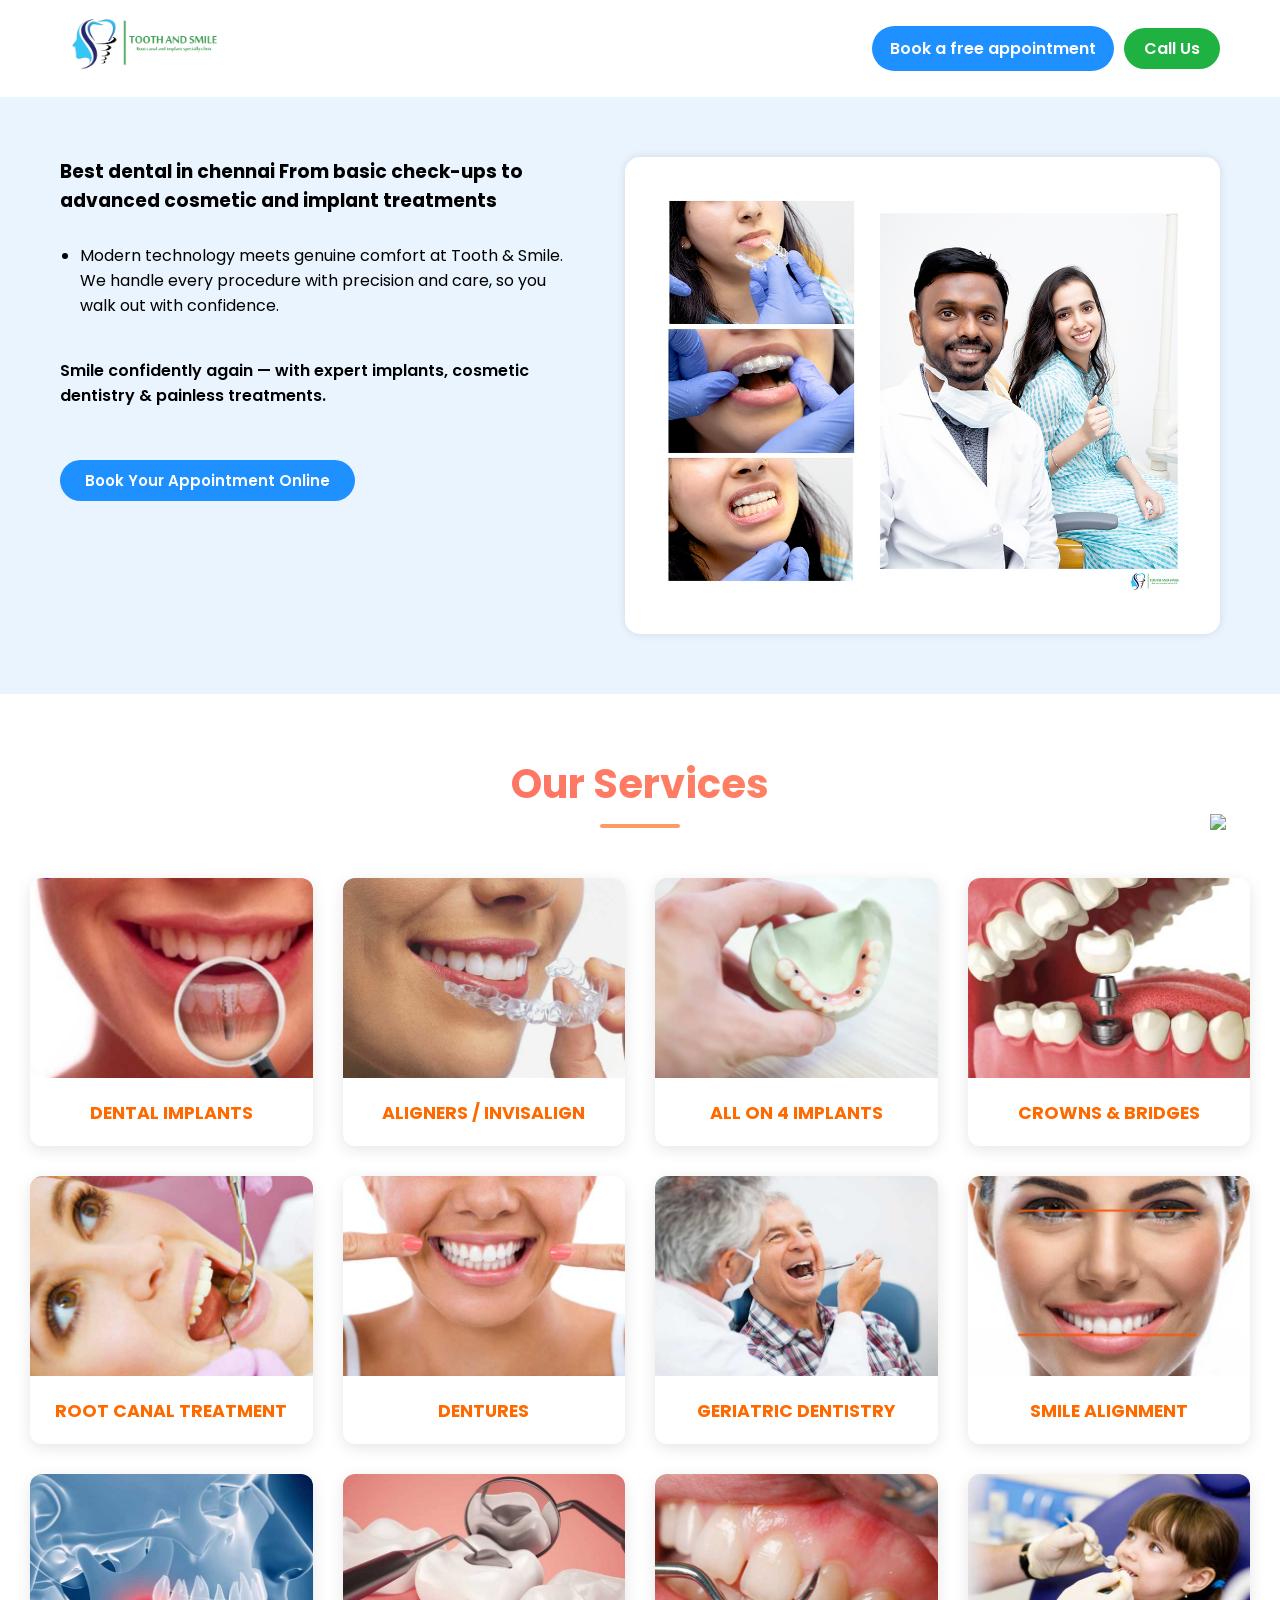
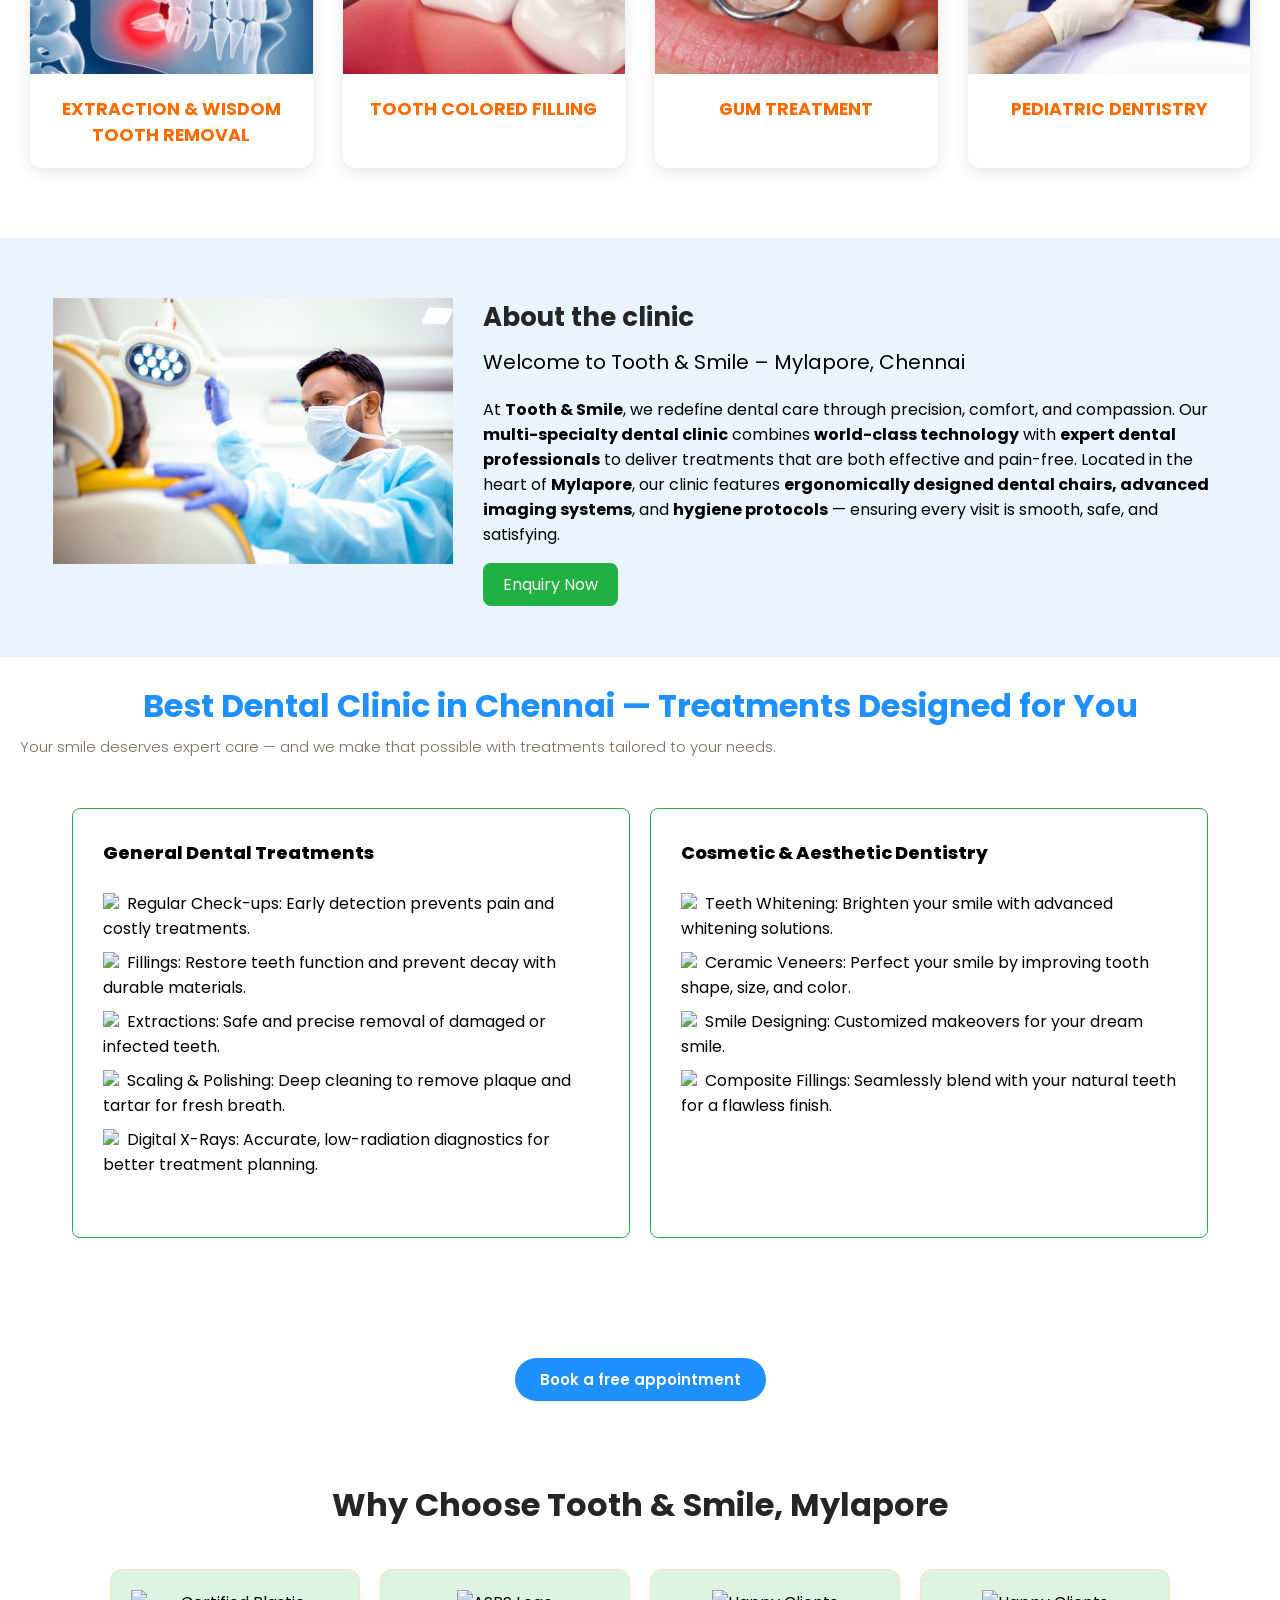
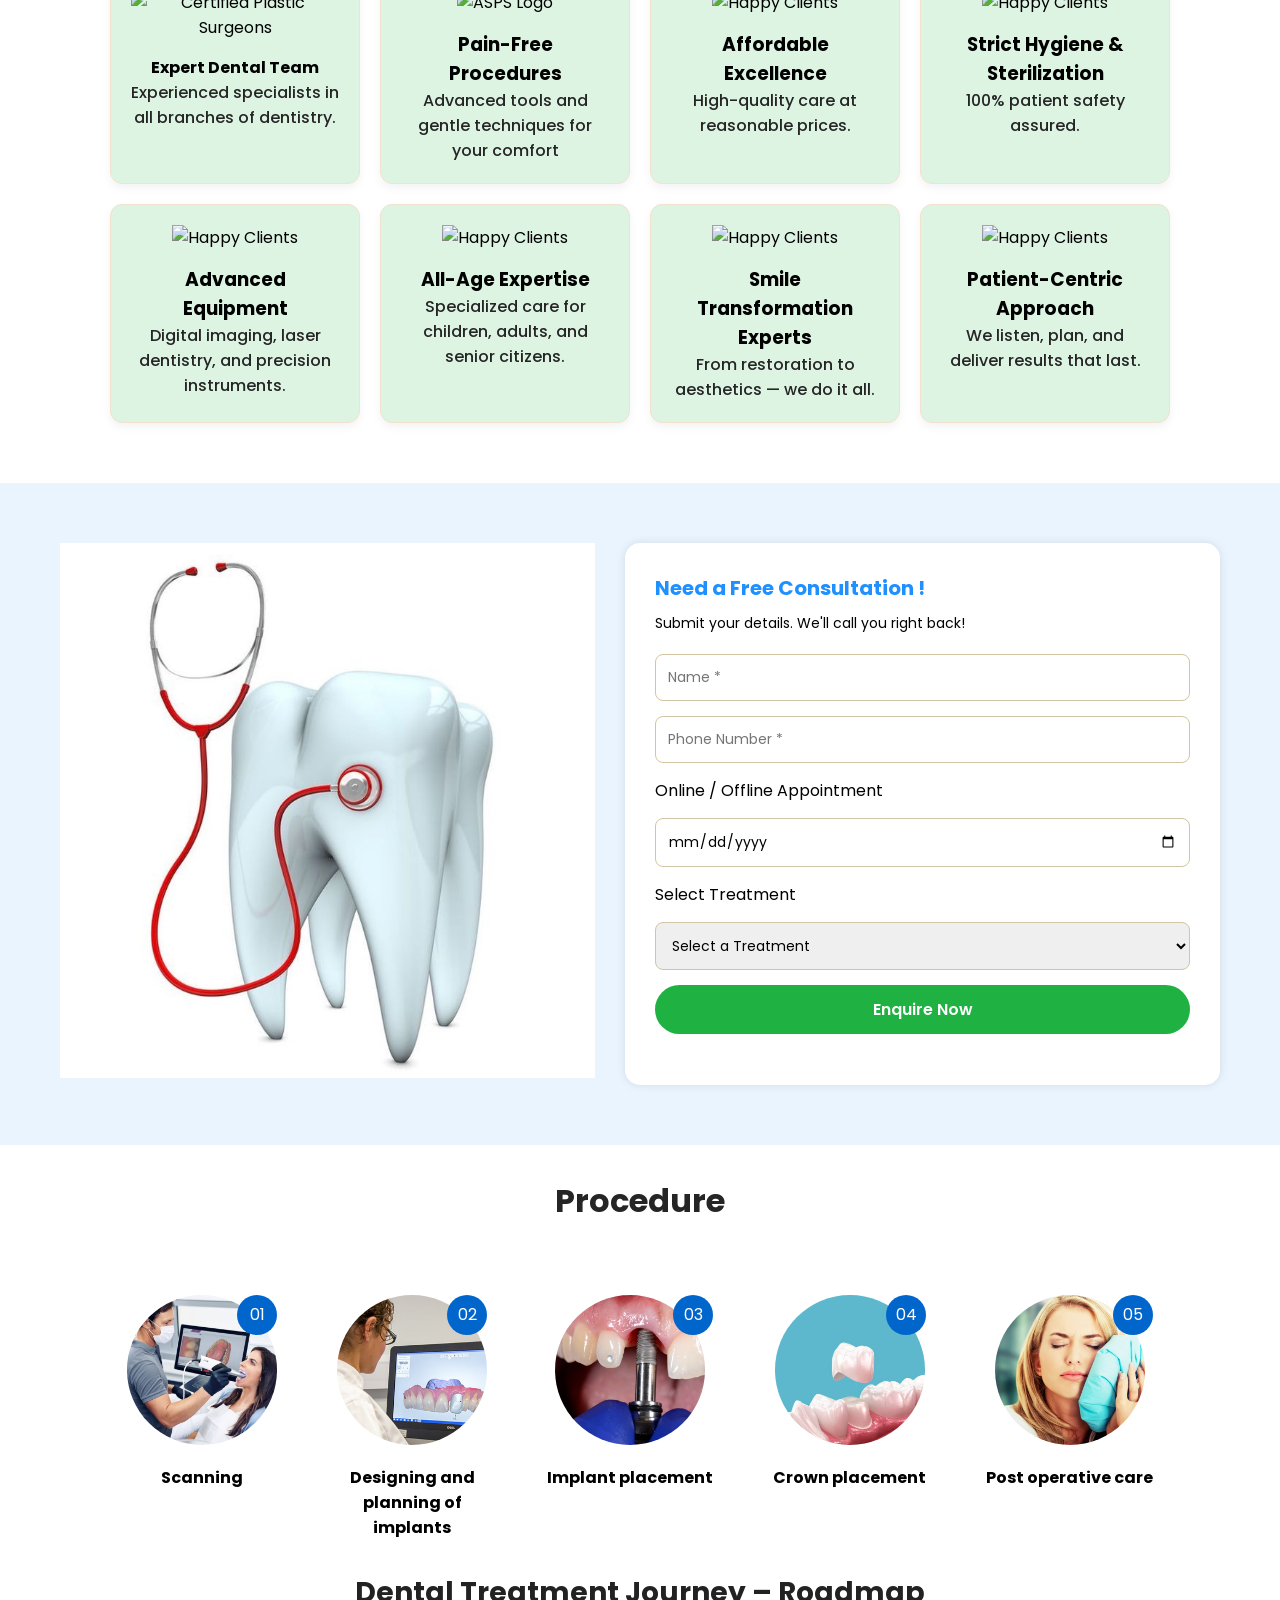
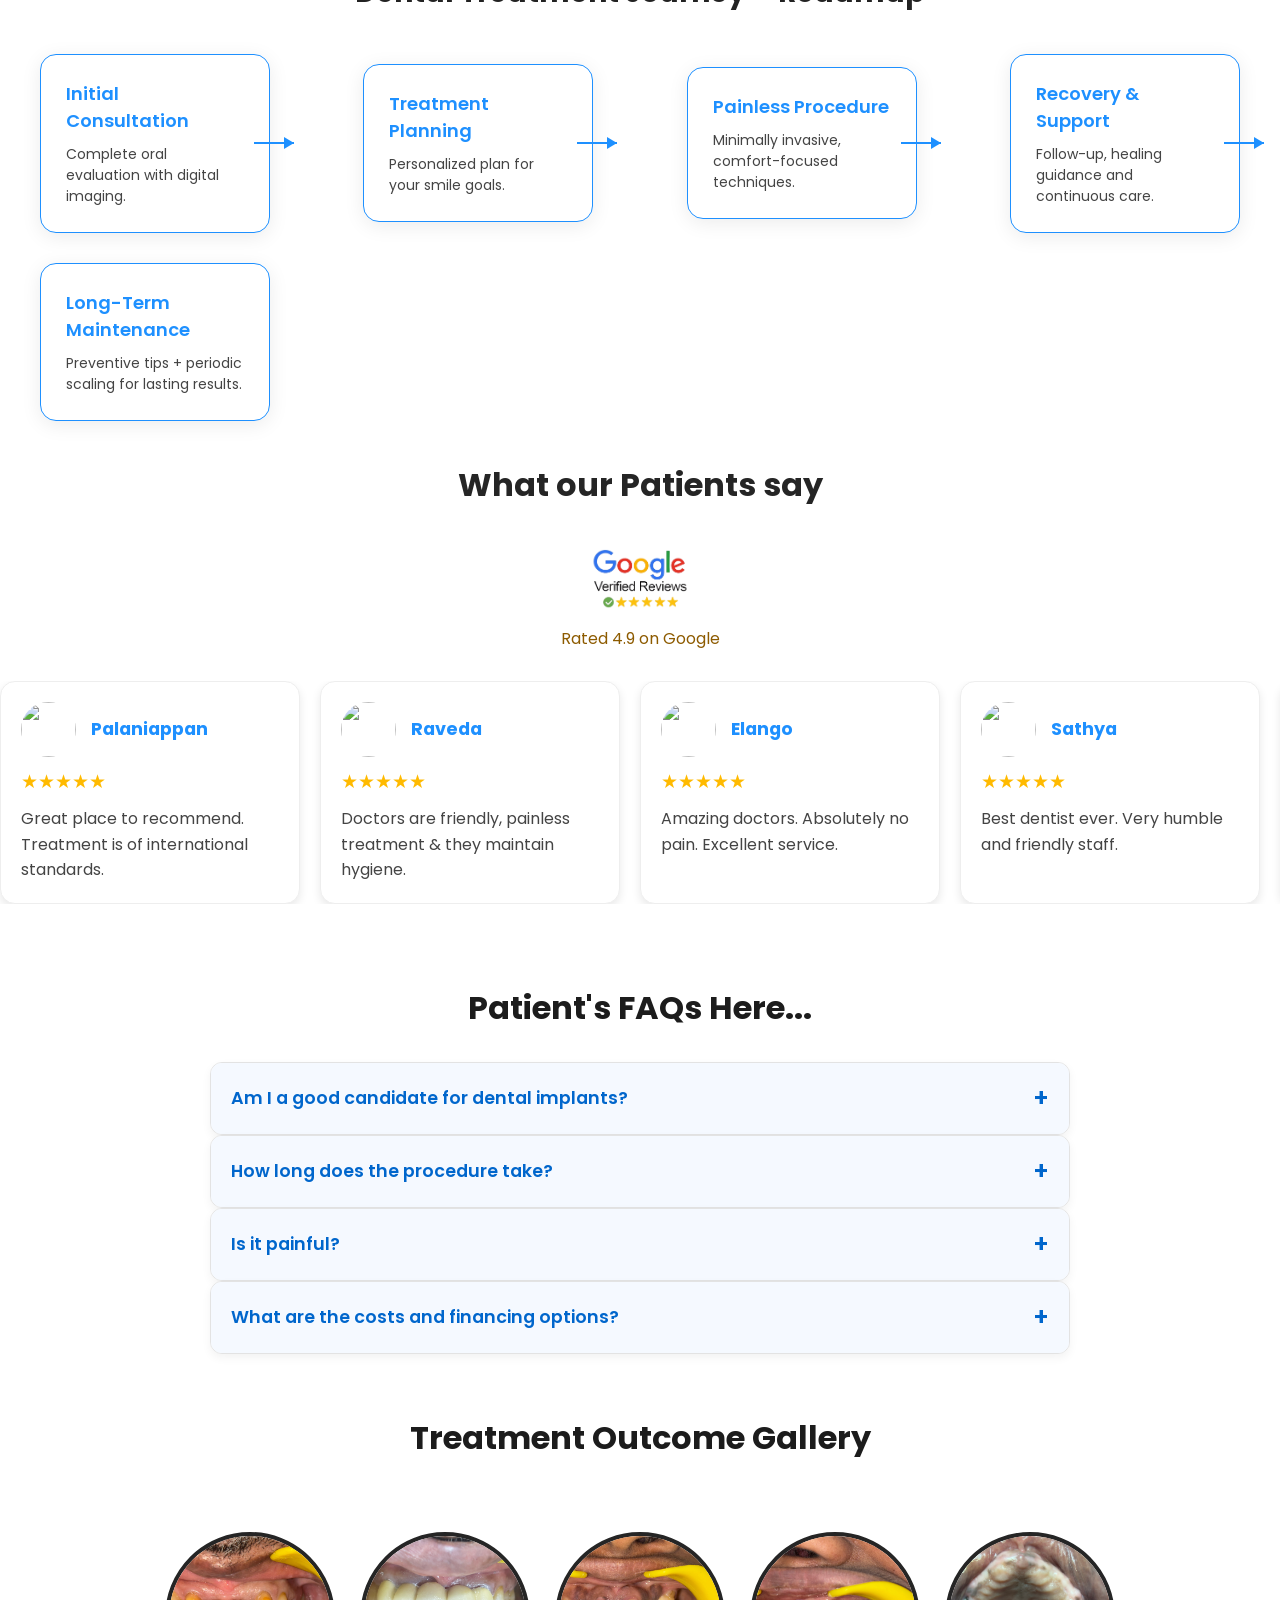
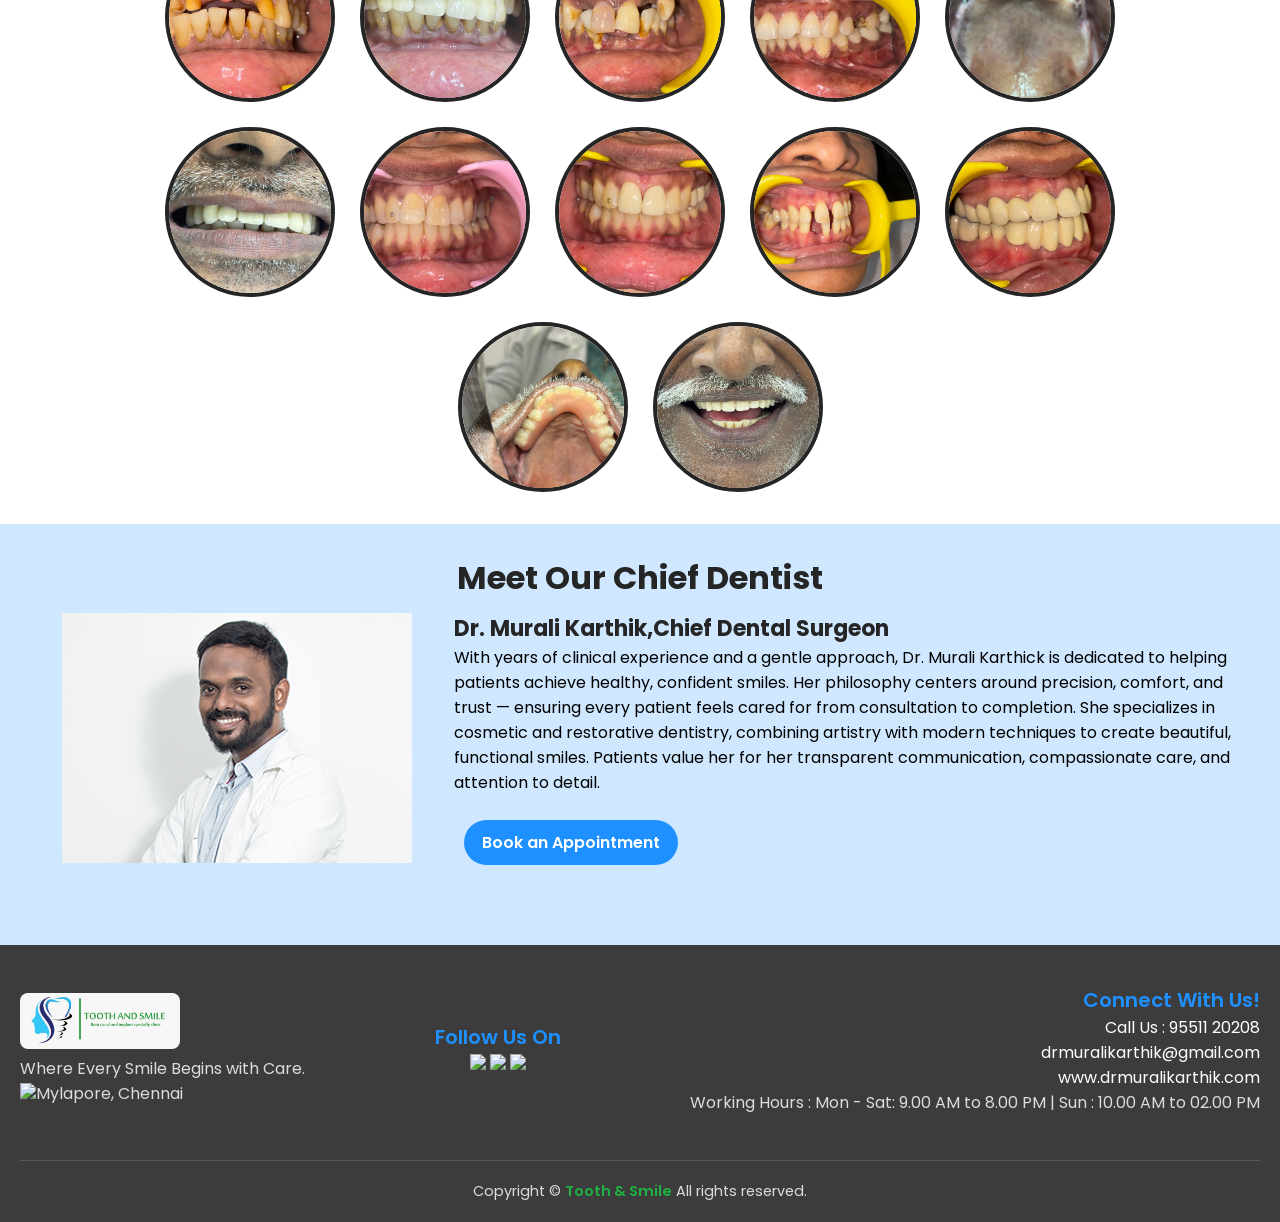
==== commit c47ac7e5: "1" ====
--- a/index.html
+++ b/index.html
@@ -7,10 +7,19 @@
   <link rel="stylesheet" href="style.css" />
   <link href="https://fonts.googleapis.com/css2?family=Poppins:wght@400;500;600;700&display=swap" rel="stylesheet">
   <script src="https://unpkg.com/sweetalert/dist/sweetalert.min.js"></script>
-
+<!-- Google Tag Manager -->
+<script>(function(w,d,s,l,i){w[l]=w[l]||[];w[l].push({'gtm.start':
+new Date().getTime(),event:'gtm.js'});var f=d.getElementsByTagName(s)[0],
+j=d.createElement(s),dl=l!='dataLayer'?'&l='+l:'';j.async=true;j.src=
+'https://www.googletagmanager.com/gtm.js?id='+i+dl;f.parentNode.insertBefore(j,f);
+})(window,document,'script','dataLayer','GTM-WZ8T5BWQ');</script>
+<!-- End Google Tag Manager -->
 </head>
 <body>
-
+<!-- Google Tag Manager (noscript) -->
+<noscript><iframe src="https://www.googletagmanager.com/ns.html?id=GTM-WZ8T5BWQ"
+height="0" width="0" style="display:none;visibility:hidden"></iframe></noscript>
+<!-- End Google Tag Manager (noscript) -->
   <!-- ===== Navigation Bar ===== -->
   <header class="navbar">
     <div class="logo">
@@ -18,7 +27,7 @@
     </div>
 
     <div class="nav-buttons">
-      <a href="#form" class="book-btn">Book Appointment</a>
+      <a href="#form" class="book-btn">Book a free appointment</a>
       <a href="tel:9551120208" class="call-btn">Call Us</a>
     </div>
   </header>
@@ -29,12 +38,9 @@
   <!-- ===== Hero Section ===== -->
   <section class="hero">
     <div class="hero-content">
-      <h1>Painless dental care that restores confidence</h1>
-
 
       <h3 style="margin-bottom: 8px;">Best dental in chennai From basic check-ups to advanced cosmetic and implant treatments</h3>
       <ul style="padding: 20px;">
-        <li>We know dental visits can feel daunting. At Tooth & Smile, we've built our practice around precision, comfort, and results that last. Your smile matters to us.</li>
         <li>Modern technology meets genuine comfort at Tooth & Smile. We handle every procedure with precision and care, so you walk out with confidence.</li>
       </ul>
 
@@ -222,7 +228,7 @@
 
   <!-- ====== Top Buttons ====== -->
   <section class="top-buttons">
-    <a href="#form" class="btn">Book Appointment</a>
+    <a href="#form" class="btn">Book a free appointment</a>
     <!-- <a href="tel:0000000000" class="btn">📞 00-000-00-000</a> -->
     <!-- <a href="#" class="btn">Visit Us</a> -->
   </section>
@@ -762,3 +768,4 @@
 
 </body>
 </html>
+
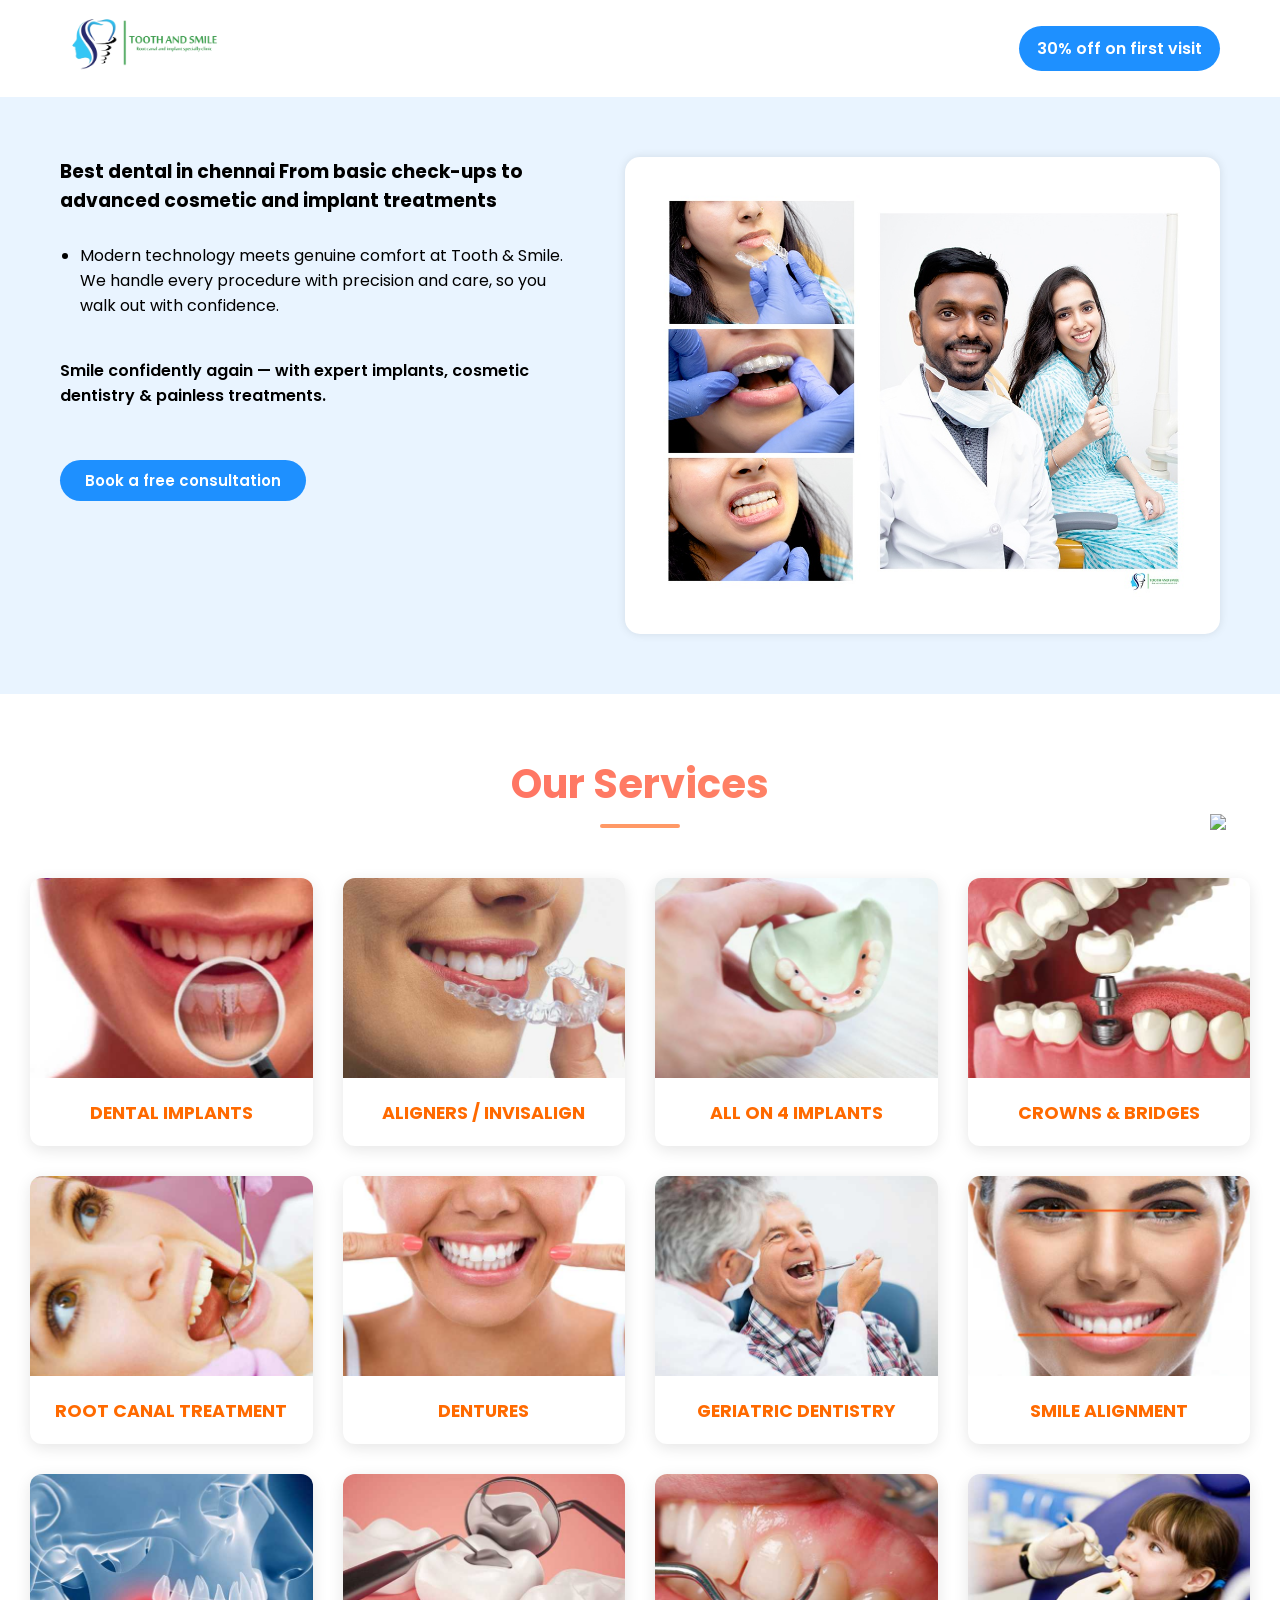
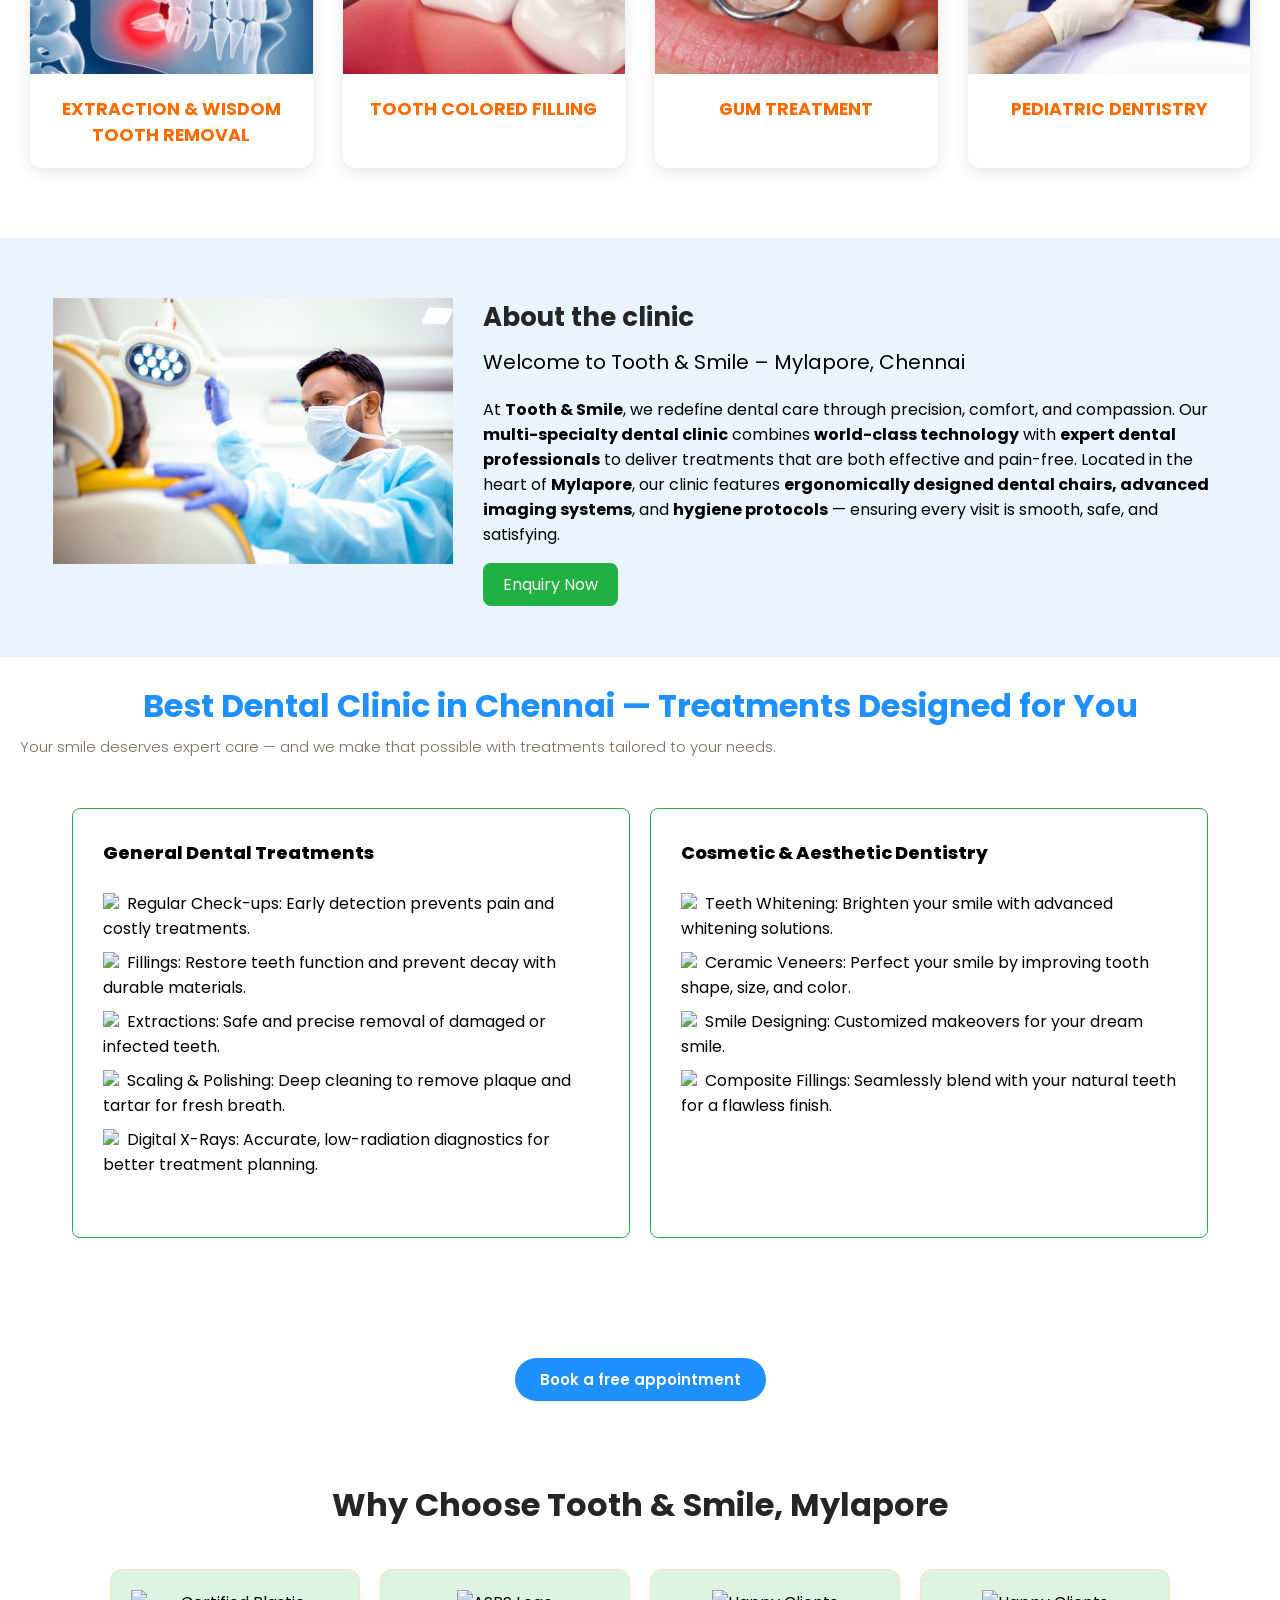
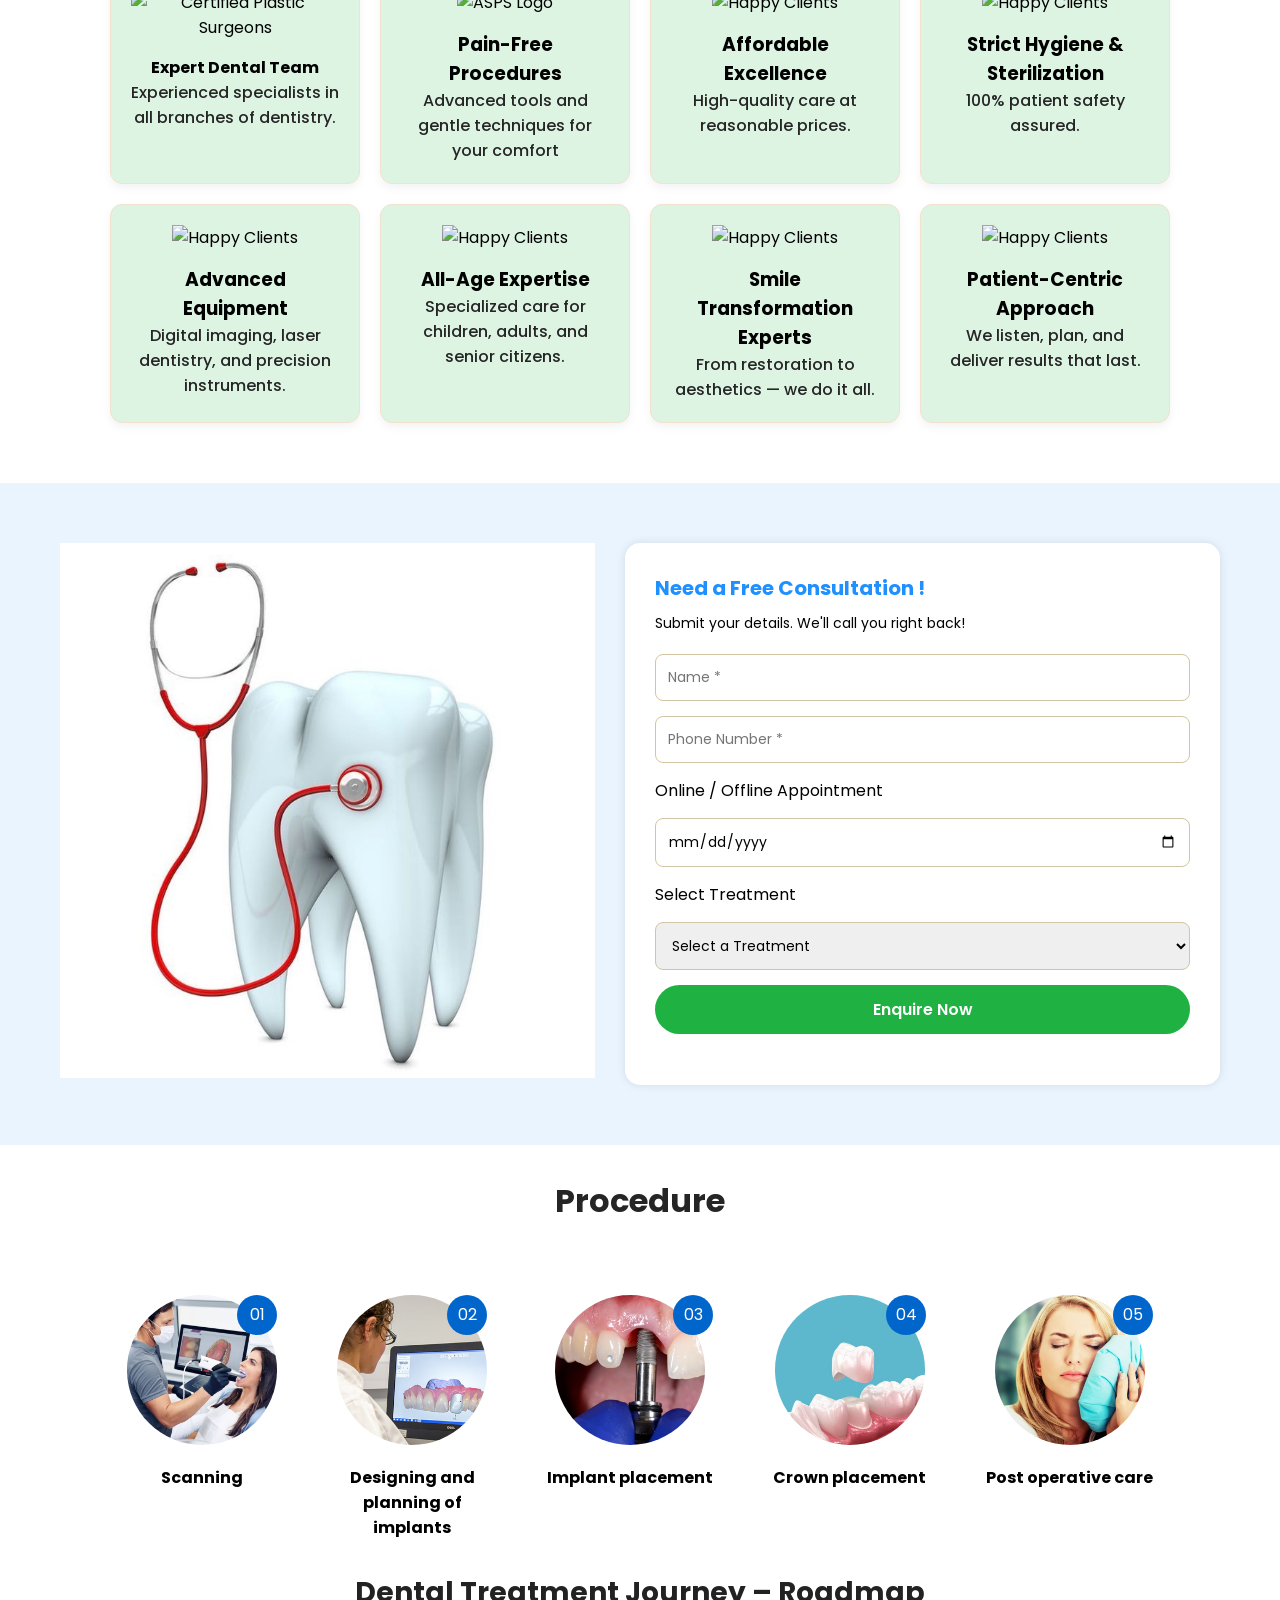
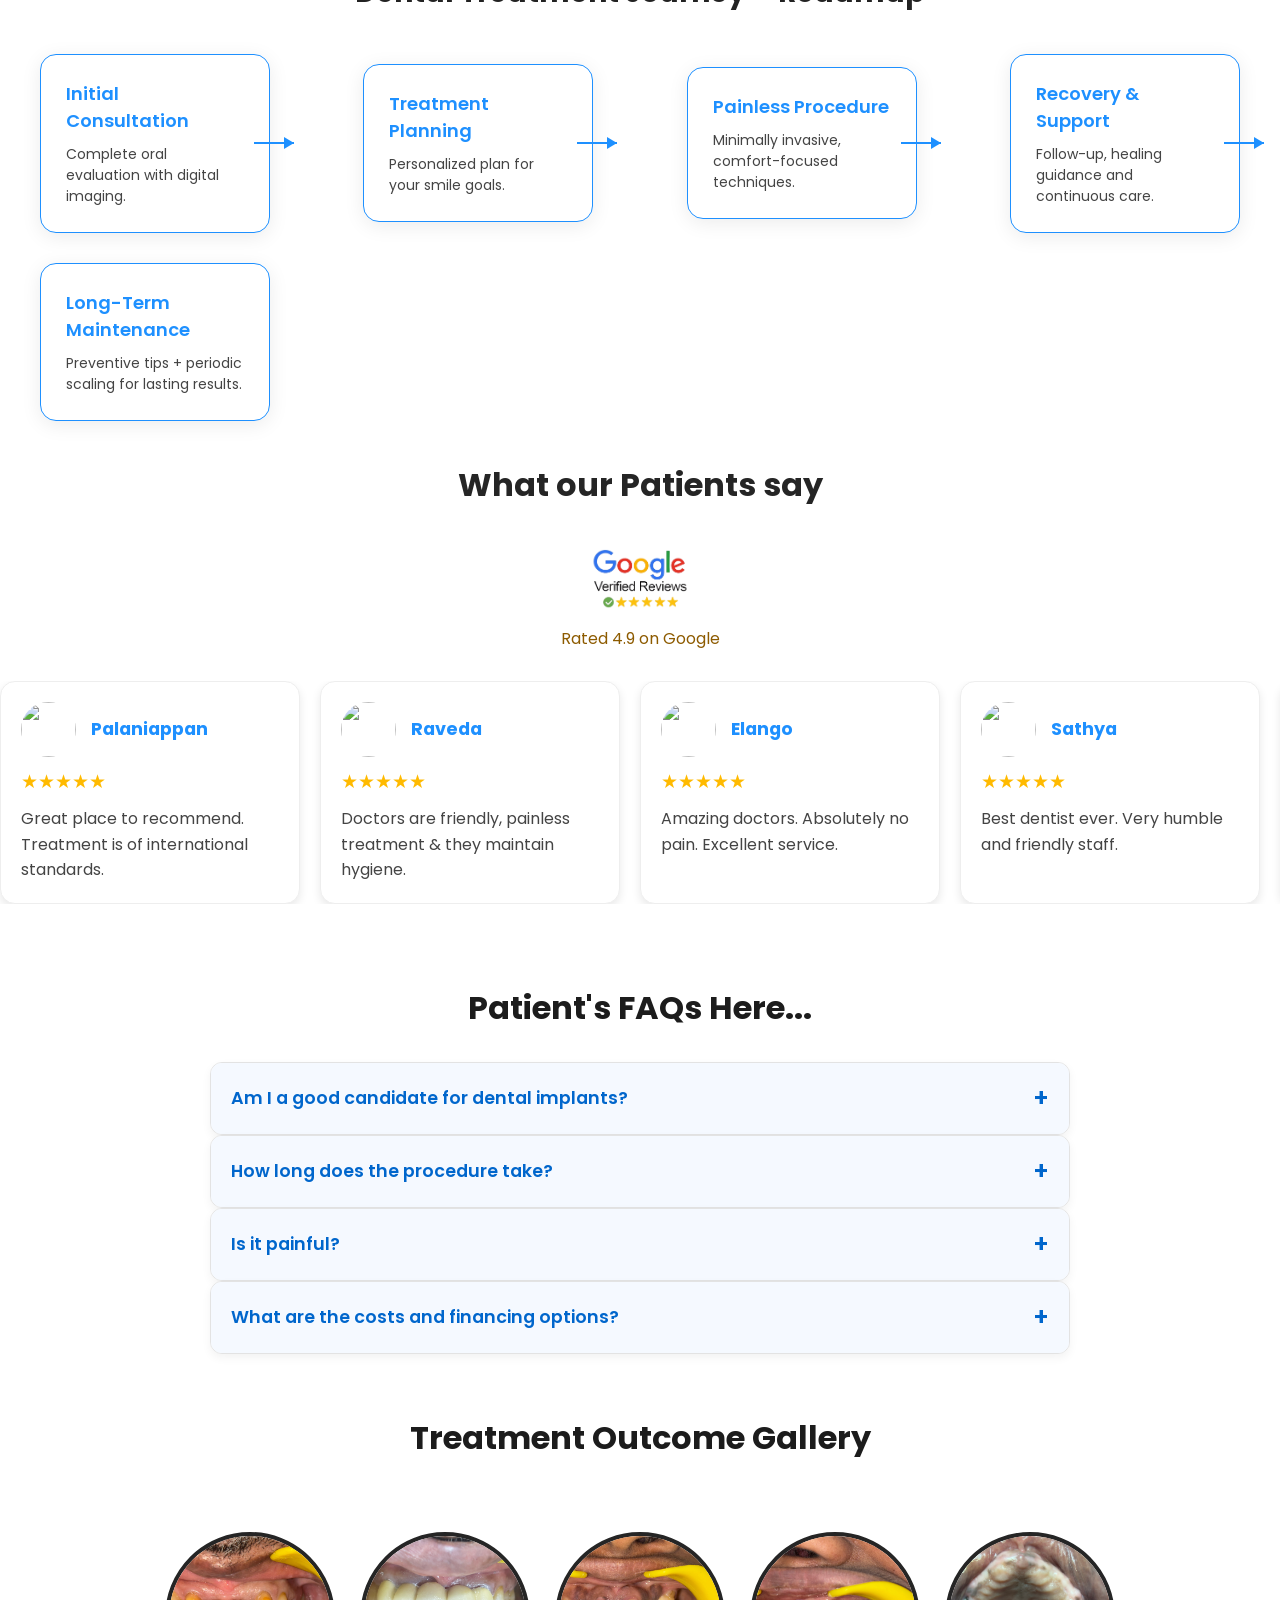
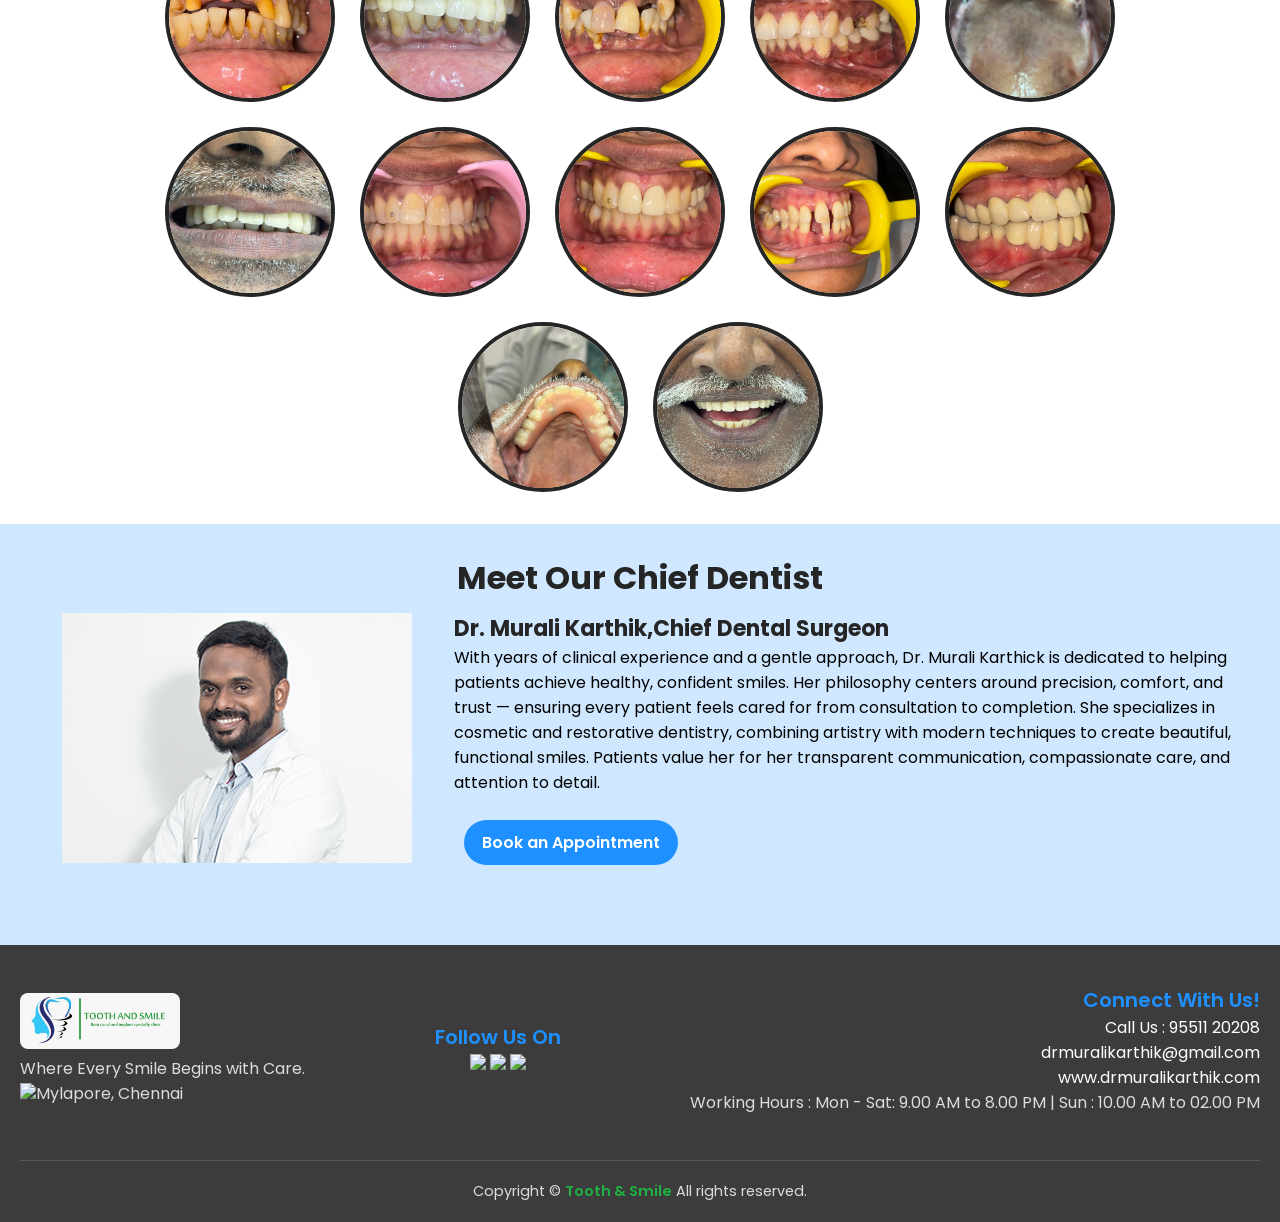
==== commit de620c35: "415" ====
--- a/index.html
+++ b/index.html
@@ -27,13 +27,13 @@
     </div>
 
     <div class="nav-buttons">
-      <a href="#form" class="book-btn">Book a free appointment</a>
-      <a href="tel:9551120208" class="call-btn">Call Us</a>
+      <a href="#form" class="book-btn">30% off on first visit</a>
+      <!-- <a href="tel:9551120208" class="call-btn">Call Us</a> -->
     </div>
   </header>
 
   <a href="https://api.whatsapp.com/send/?phone=919551120208&text=Hi+Dr.+Murali+Karthik%2C+please+let+me+know+the+appointment+time+for+consultant.&type=phone_number&app_absent=0"><img src="https://img.icons8.com/?size=100&id=QkXeKixybttw&format=png&color=000000" width="50px" style="position: fixed; bottom: 70px; right:20px;"></a>
-  <a class="pos" href="#form">Book Appointment</a>
+  <a class="pos" href="#form">Book a Free Consultation</a>
 
   <!-- ===== Hero Section ===== -->
   <section class="hero">
@@ -47,7 +47,7 @@
 
 
       <p class="stats">Smile confidently again — with expert implants, cosmetic dentistry & painless treatments.</p>
-    <a href="#form" class="btn">Book Your Appointment Online</a>
+    <a href="#form" class="btn">Book a free consultation</a>
 
     </div>
 
@@ -769,3 +769,4 @@
 </body>
 </html>
 
+
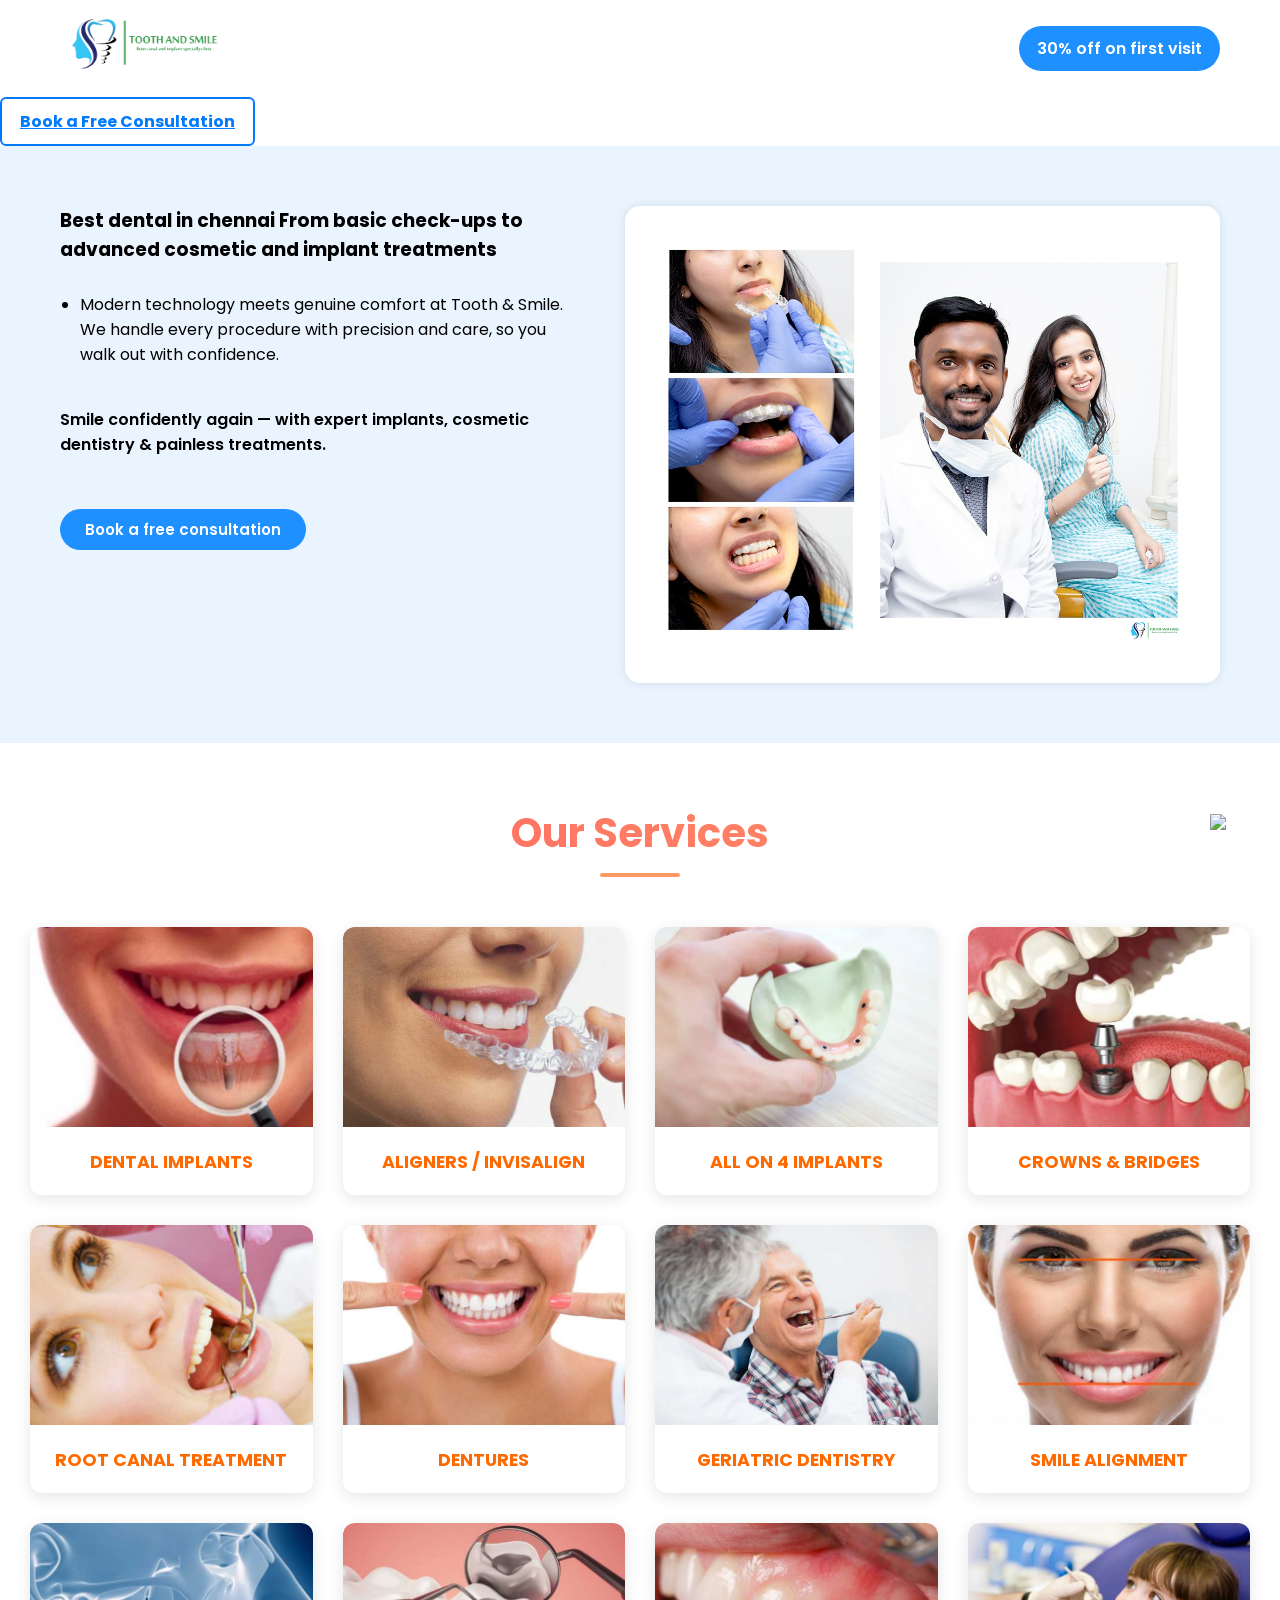
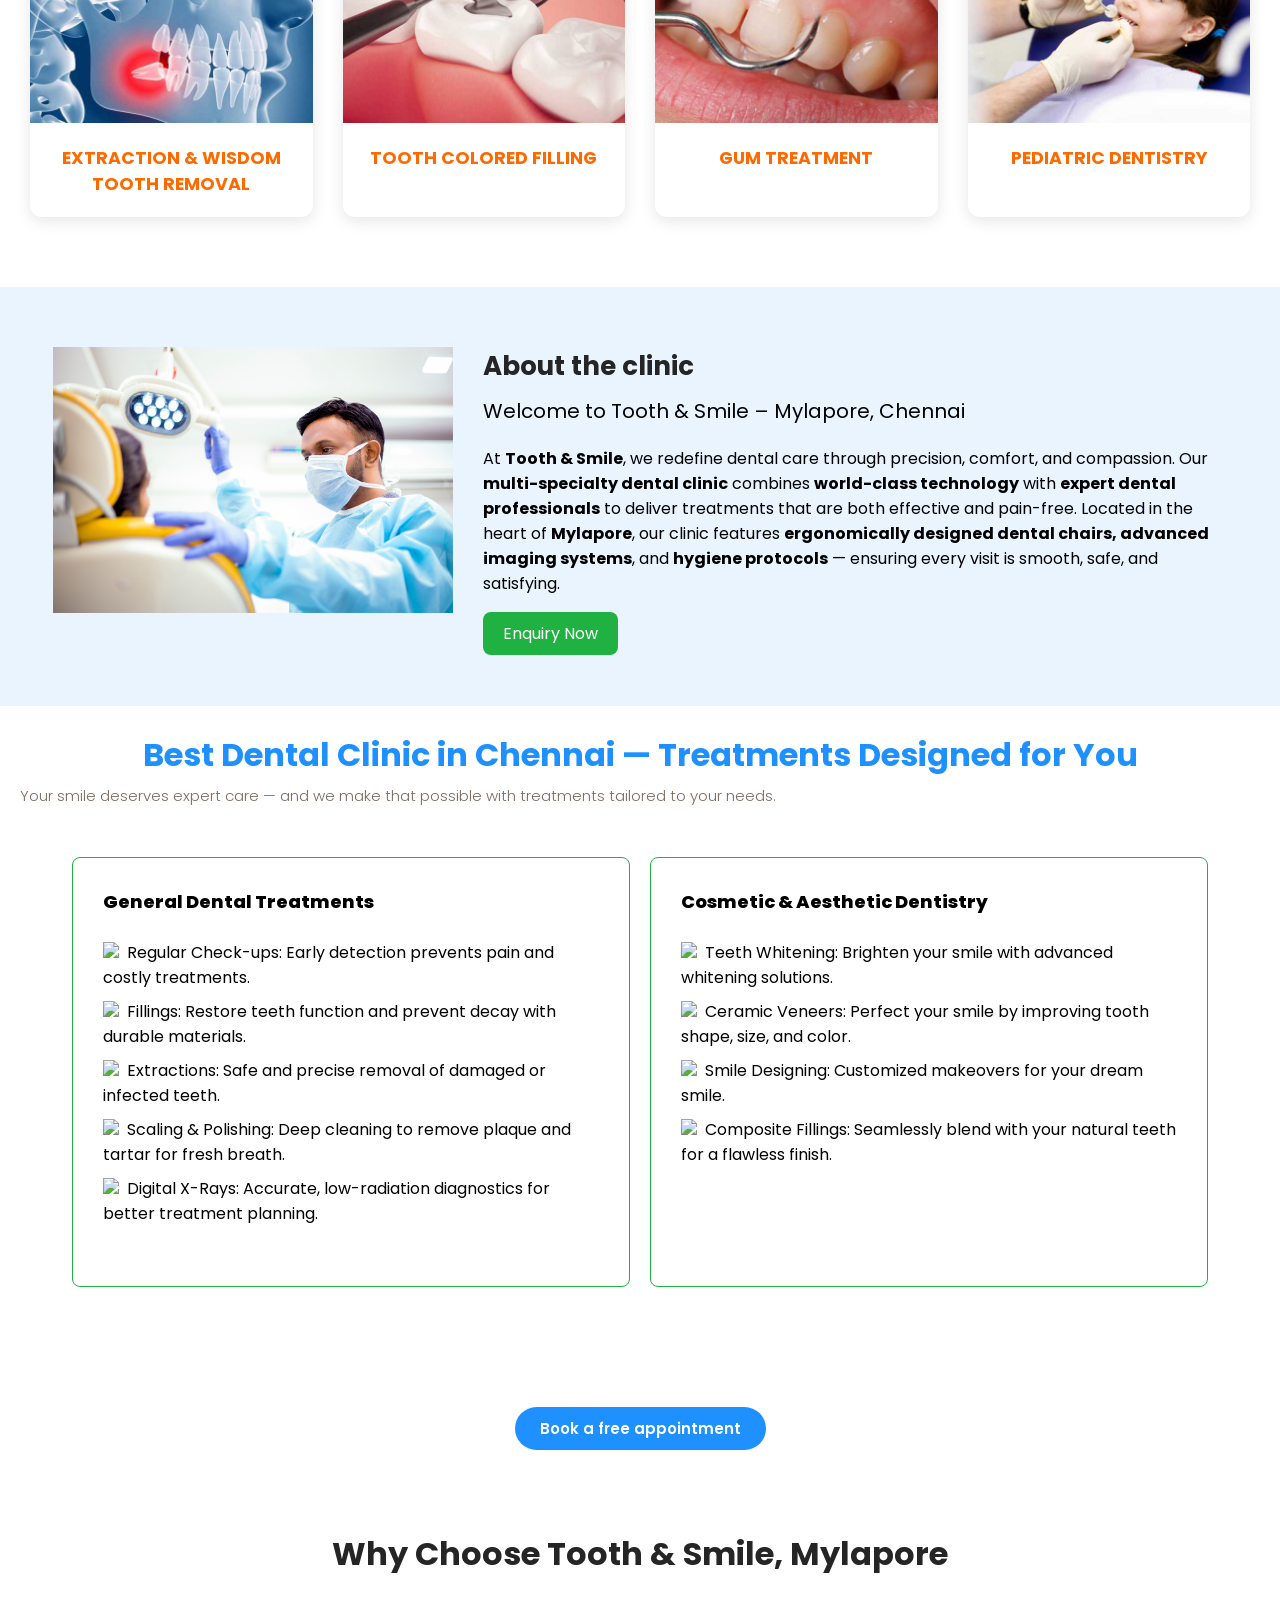
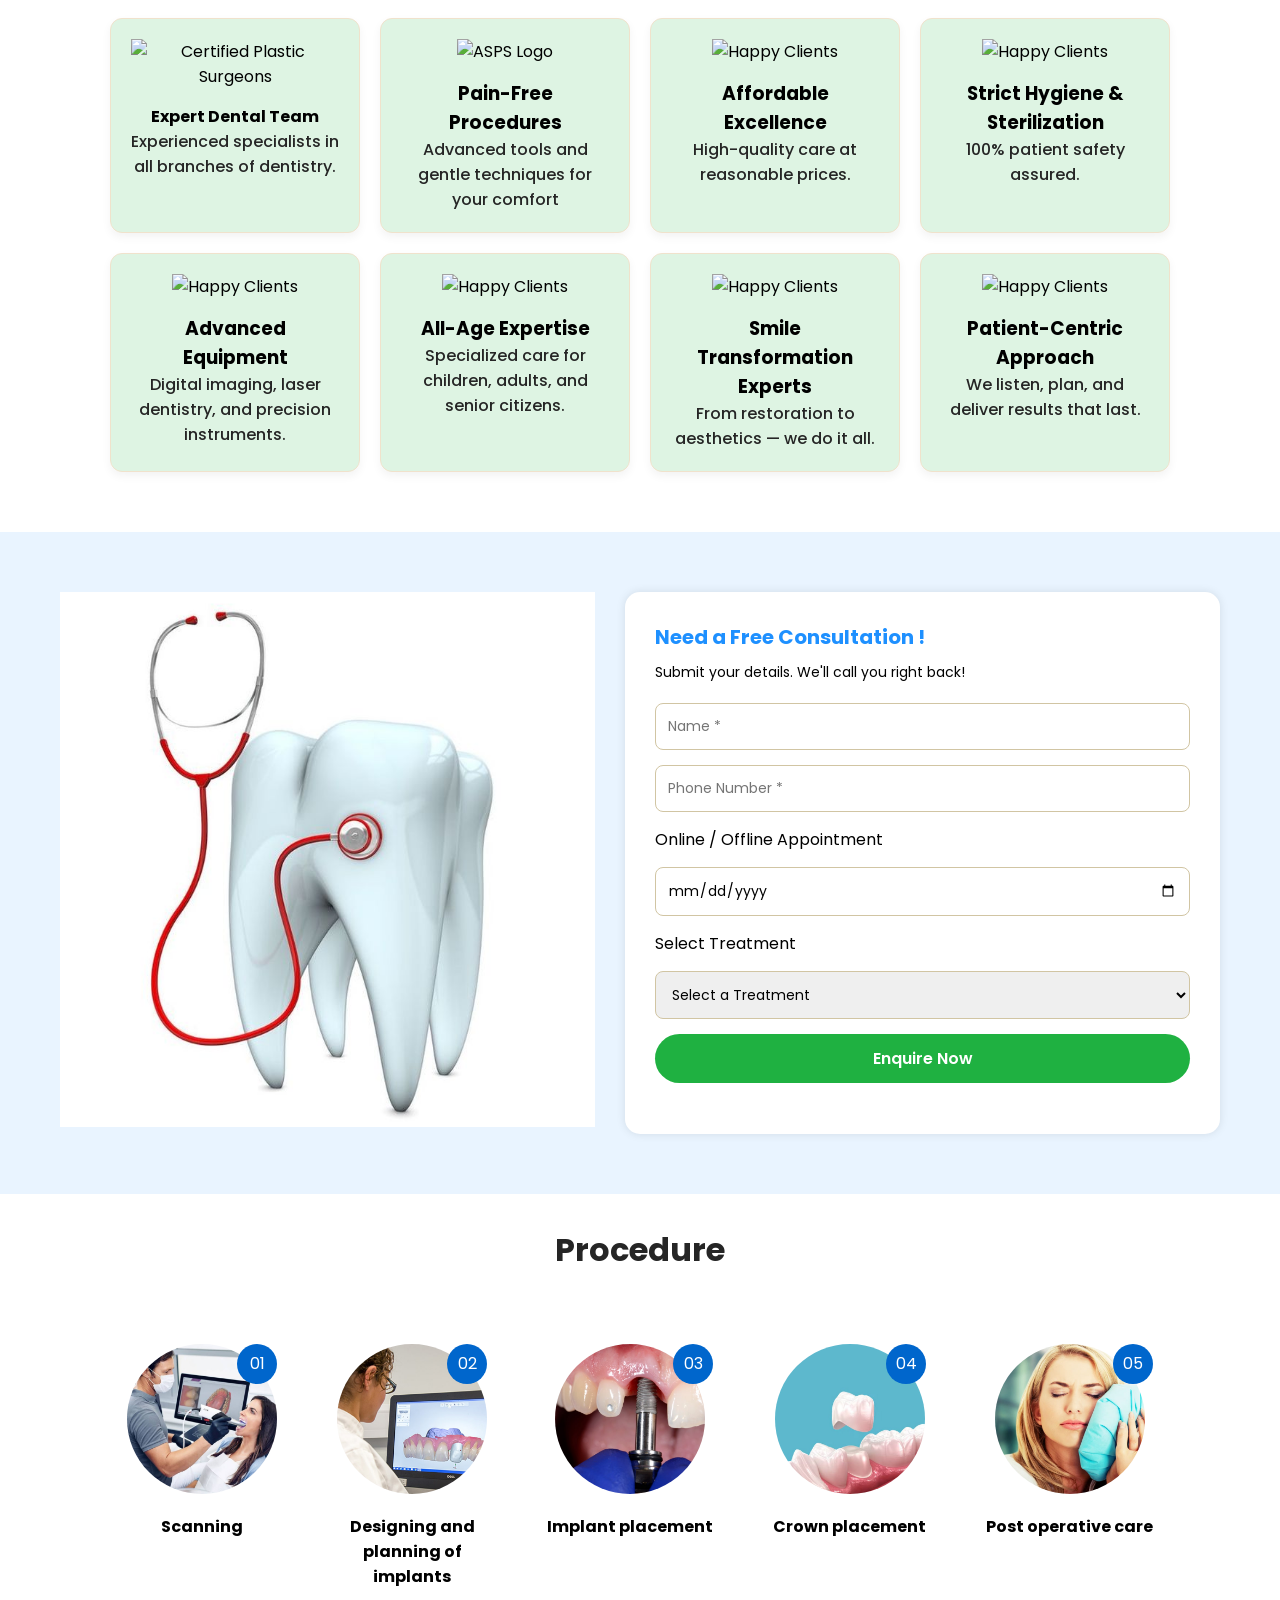
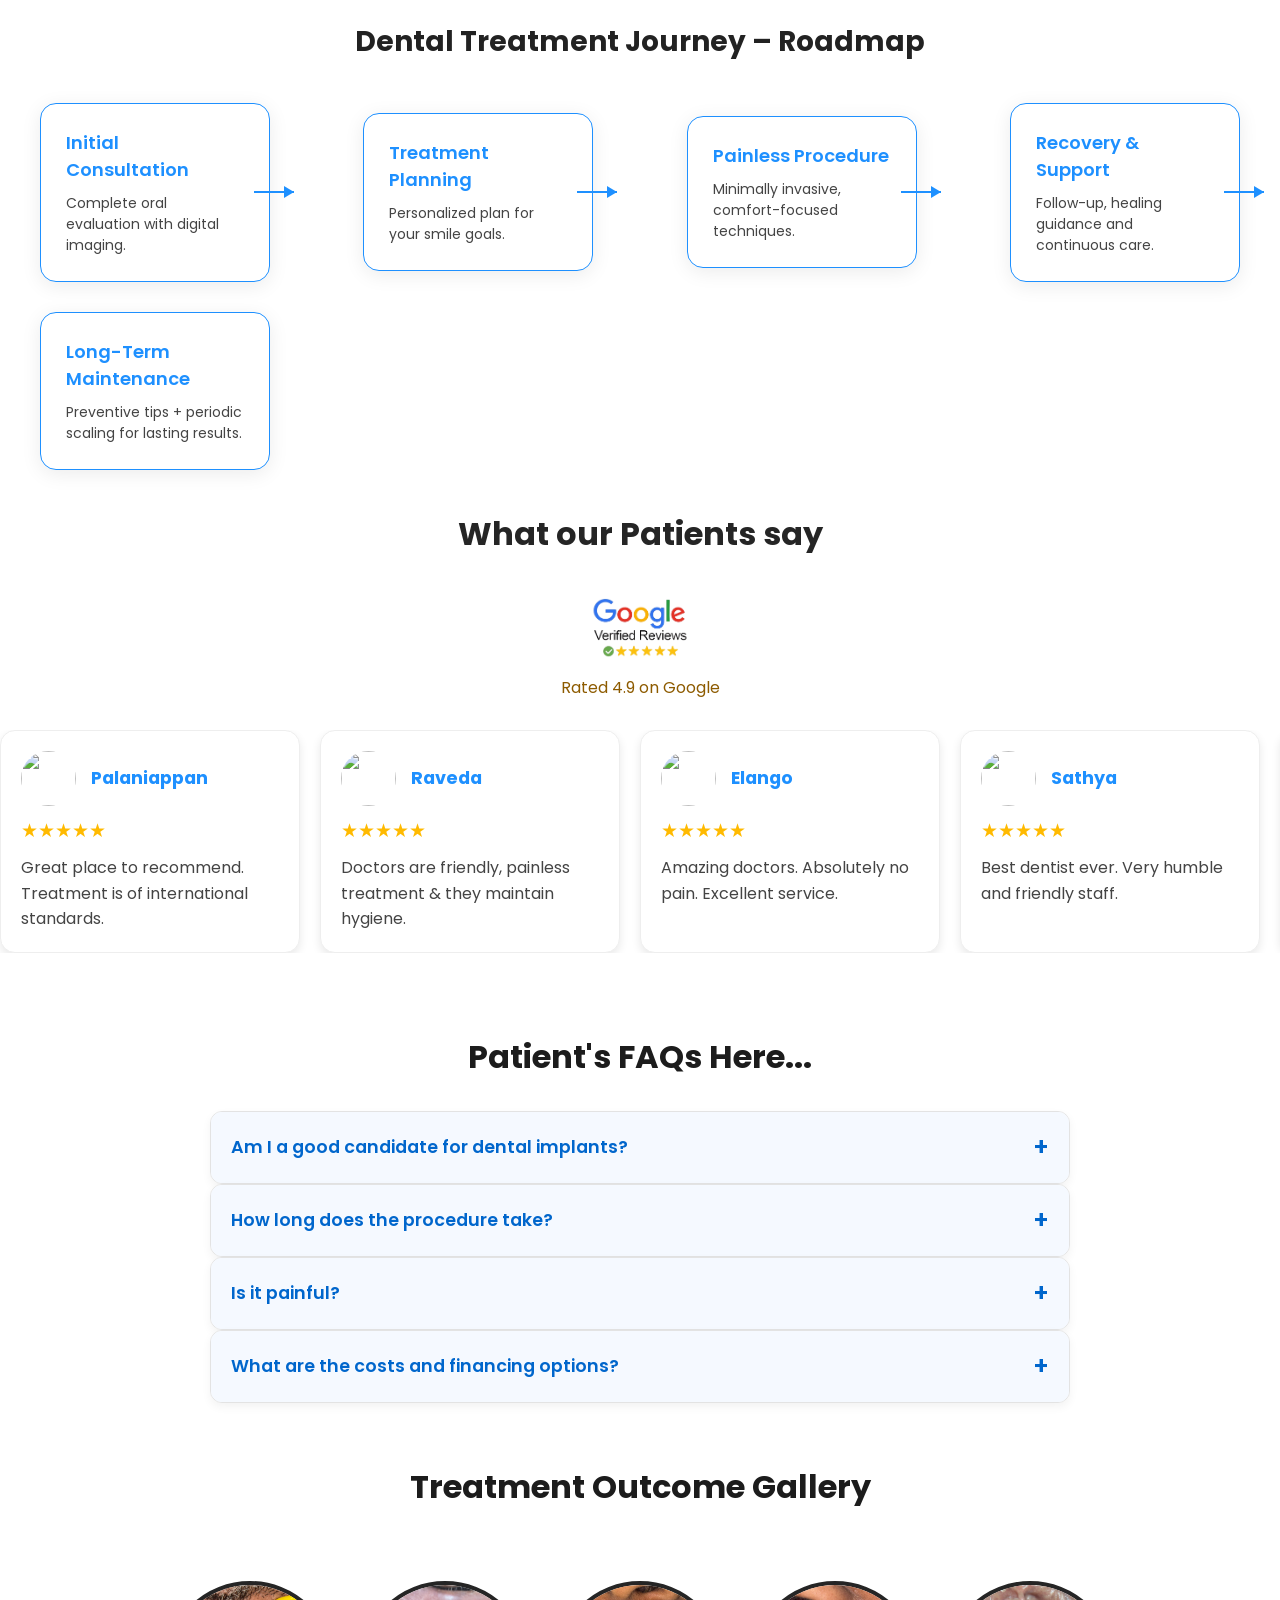
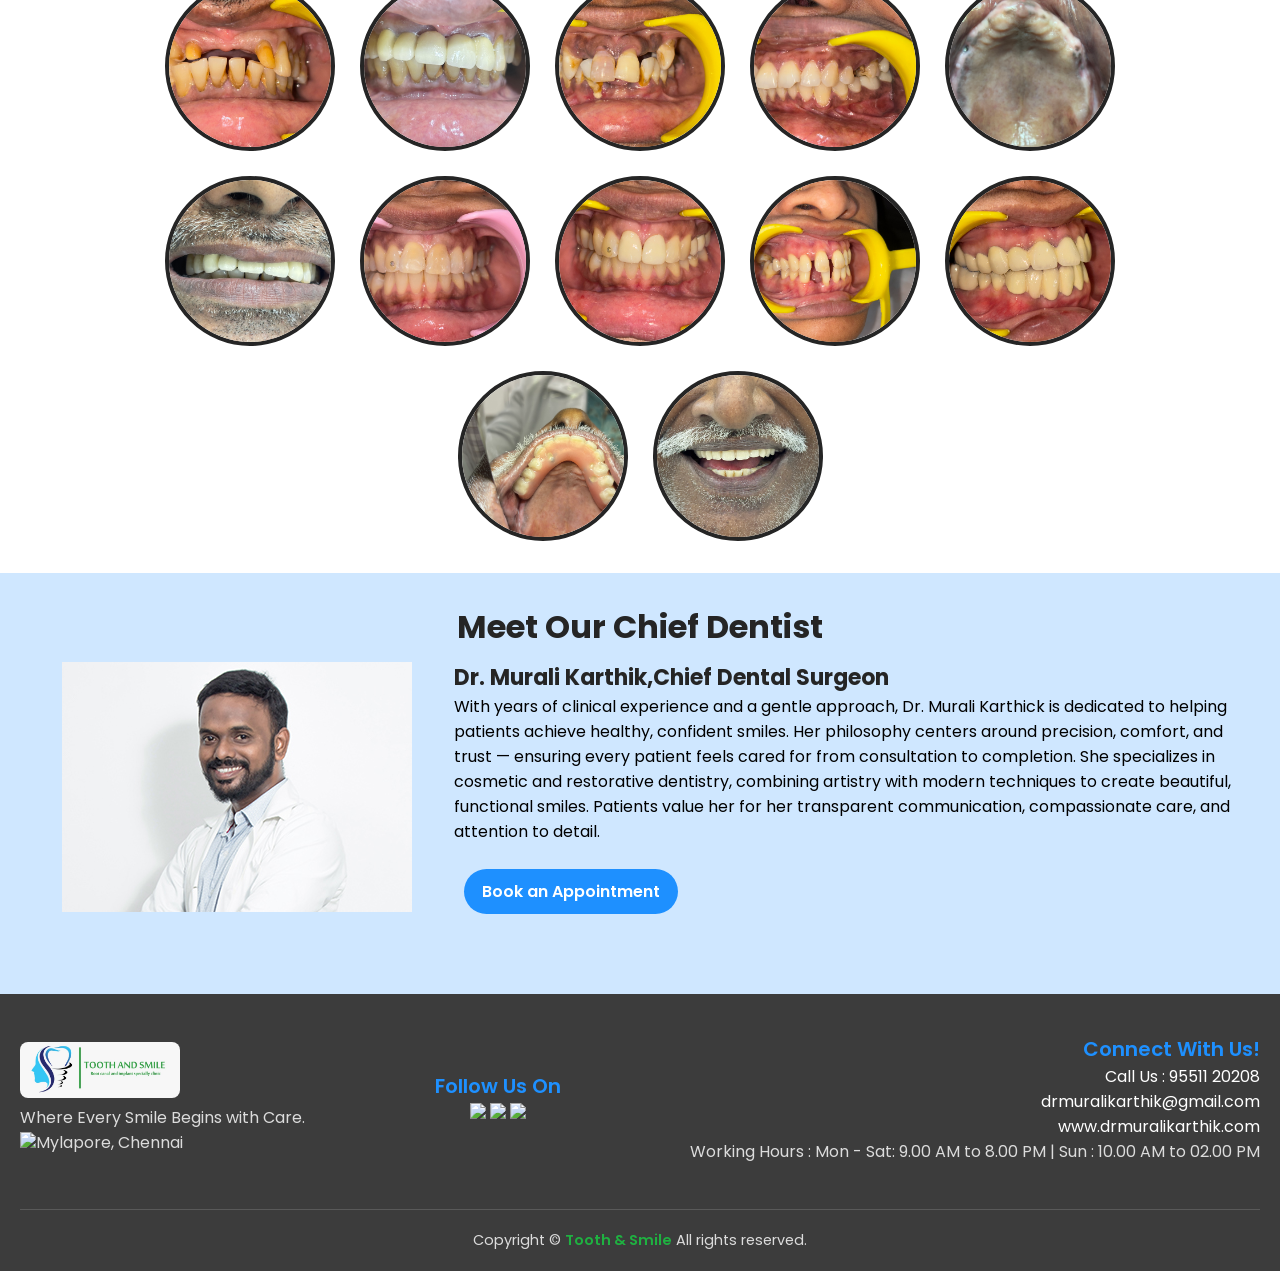
==== commit f915d682: "Update index.html" ====
--- a/index.html
+++ b/index.html
@@ -33,7 +33,21 @@
   </header>
 
   <a href="https://api.whatsapp.com/send/?phone=919551120208&text=Hi+Dr.+Murali+Karthik%2C+please+let+me+know+the+appointment+time+for+consultant.&type=phone_number&app_absent=0"><img src="https://img.icons8.com/?size=100&id=QkXeKixybttw&format=png&color=000000" width="50px" style="position: fixed; bottom: 70px; right:20px;"></a>
-  <a class="pos" href="#form">Book a Free Consultation</a>
+  <a href="#form"
+   style="padding:10px 18px; border:2px solid #007bff; display:inline-block;
+          color:#007bff; font-weight:bold; border-radius:6px;
+          animation: blinkBlue 1s infinite;">
+   Book a Free Consultation
+</a>
+
+<style>
+@keyframes blinkBlue {
+    0%   { border-color:#007bff; box-shadow:0 0 10px #007bff; color:#007bff; }
+    50%  { border-color:transparent; box-shadow:0 0 0 transparent; color:#0056b3; }
+    100% { border-color:#007bff; box-shadow:0 0 10px #007bff; color:#007bff; }
+}
+</style>
+
 
   <!-- ===== Hero Section ===== -->
   <section class="hero">
@@ -770,3 +784,4 @@
 </html>
 
 
+
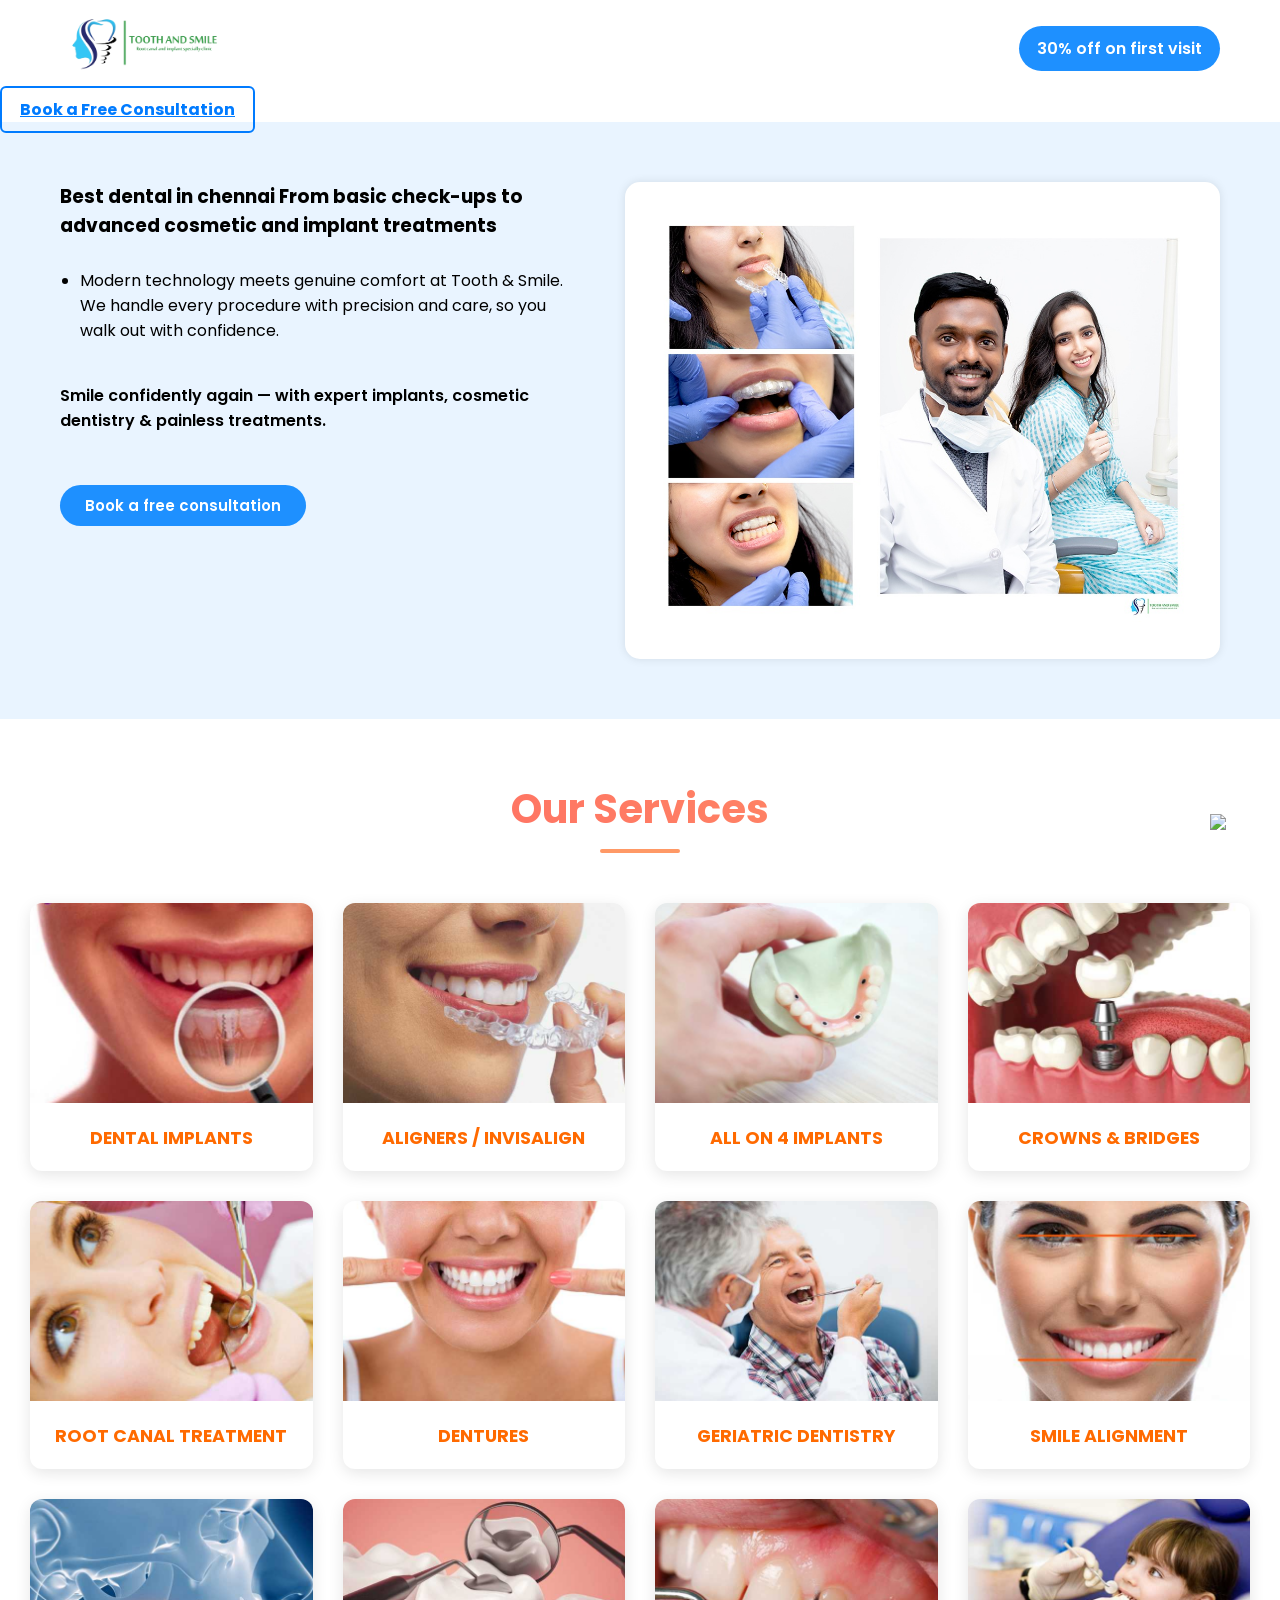
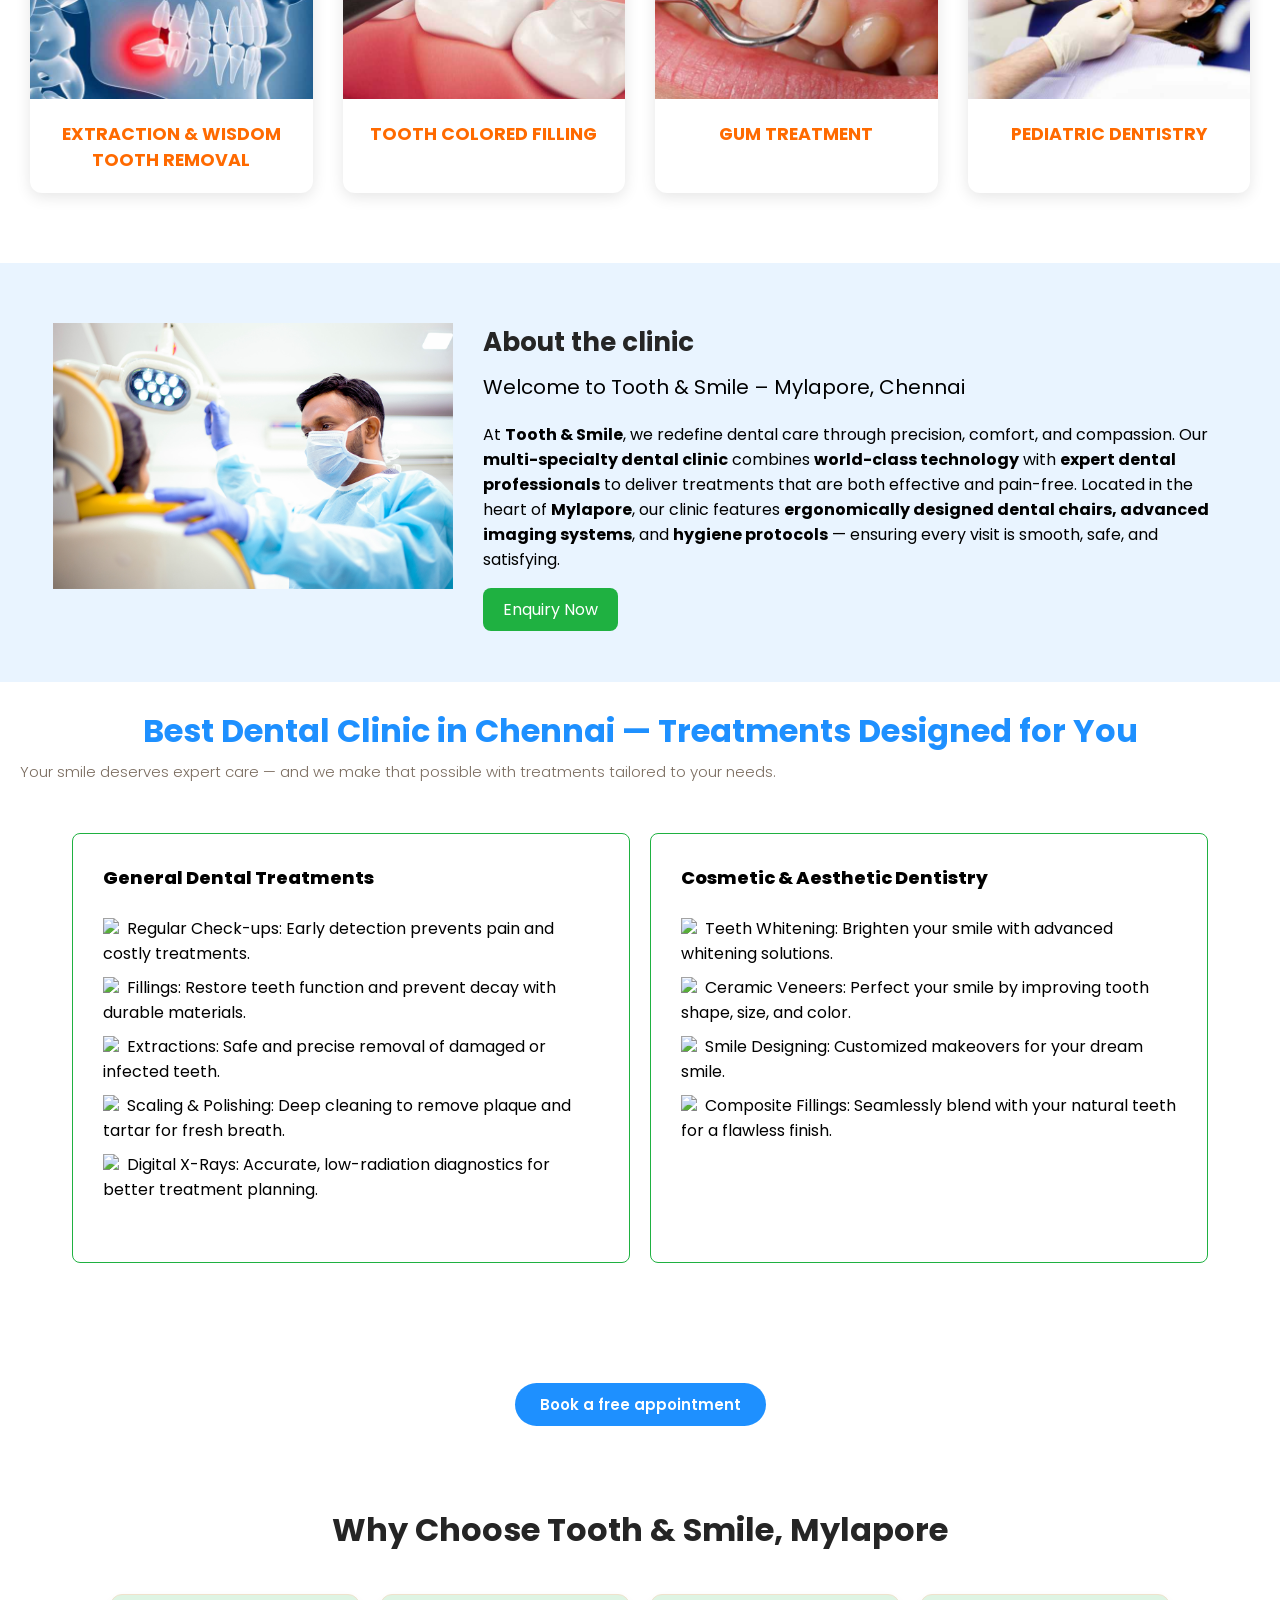
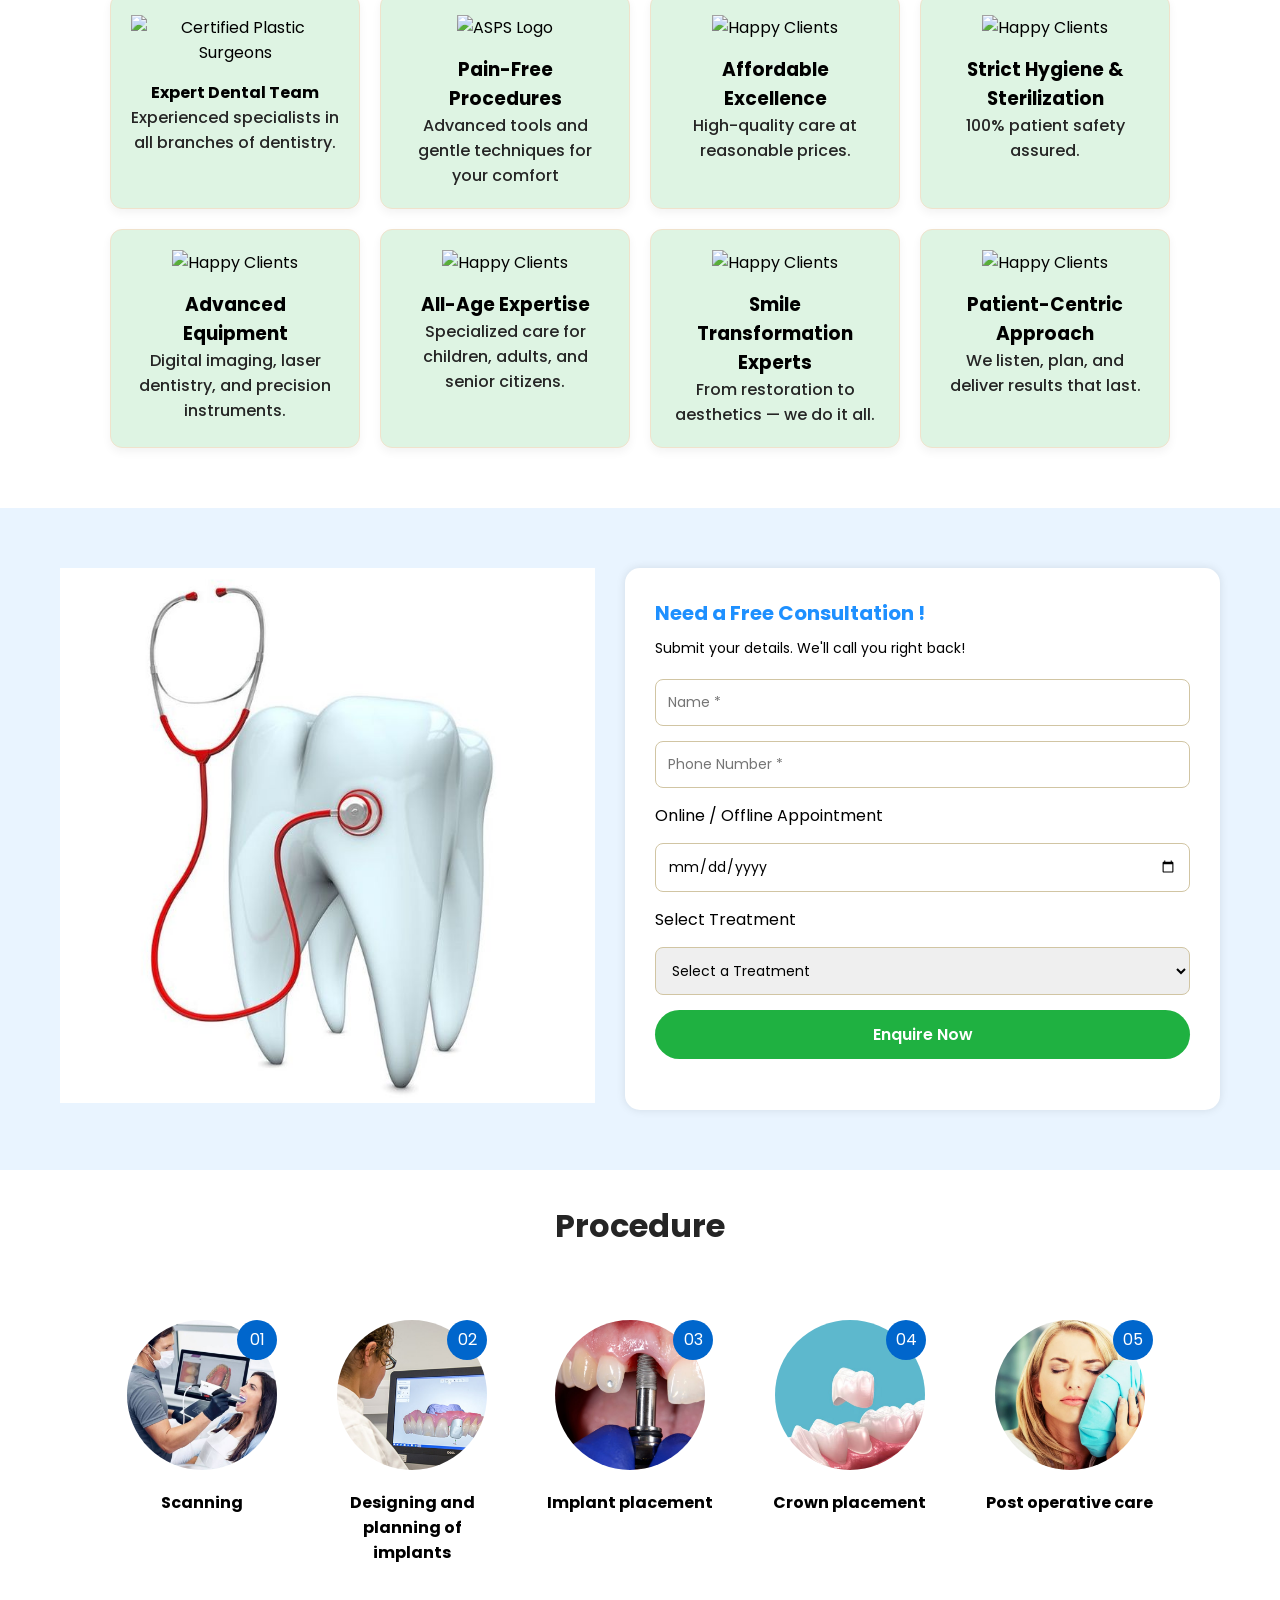
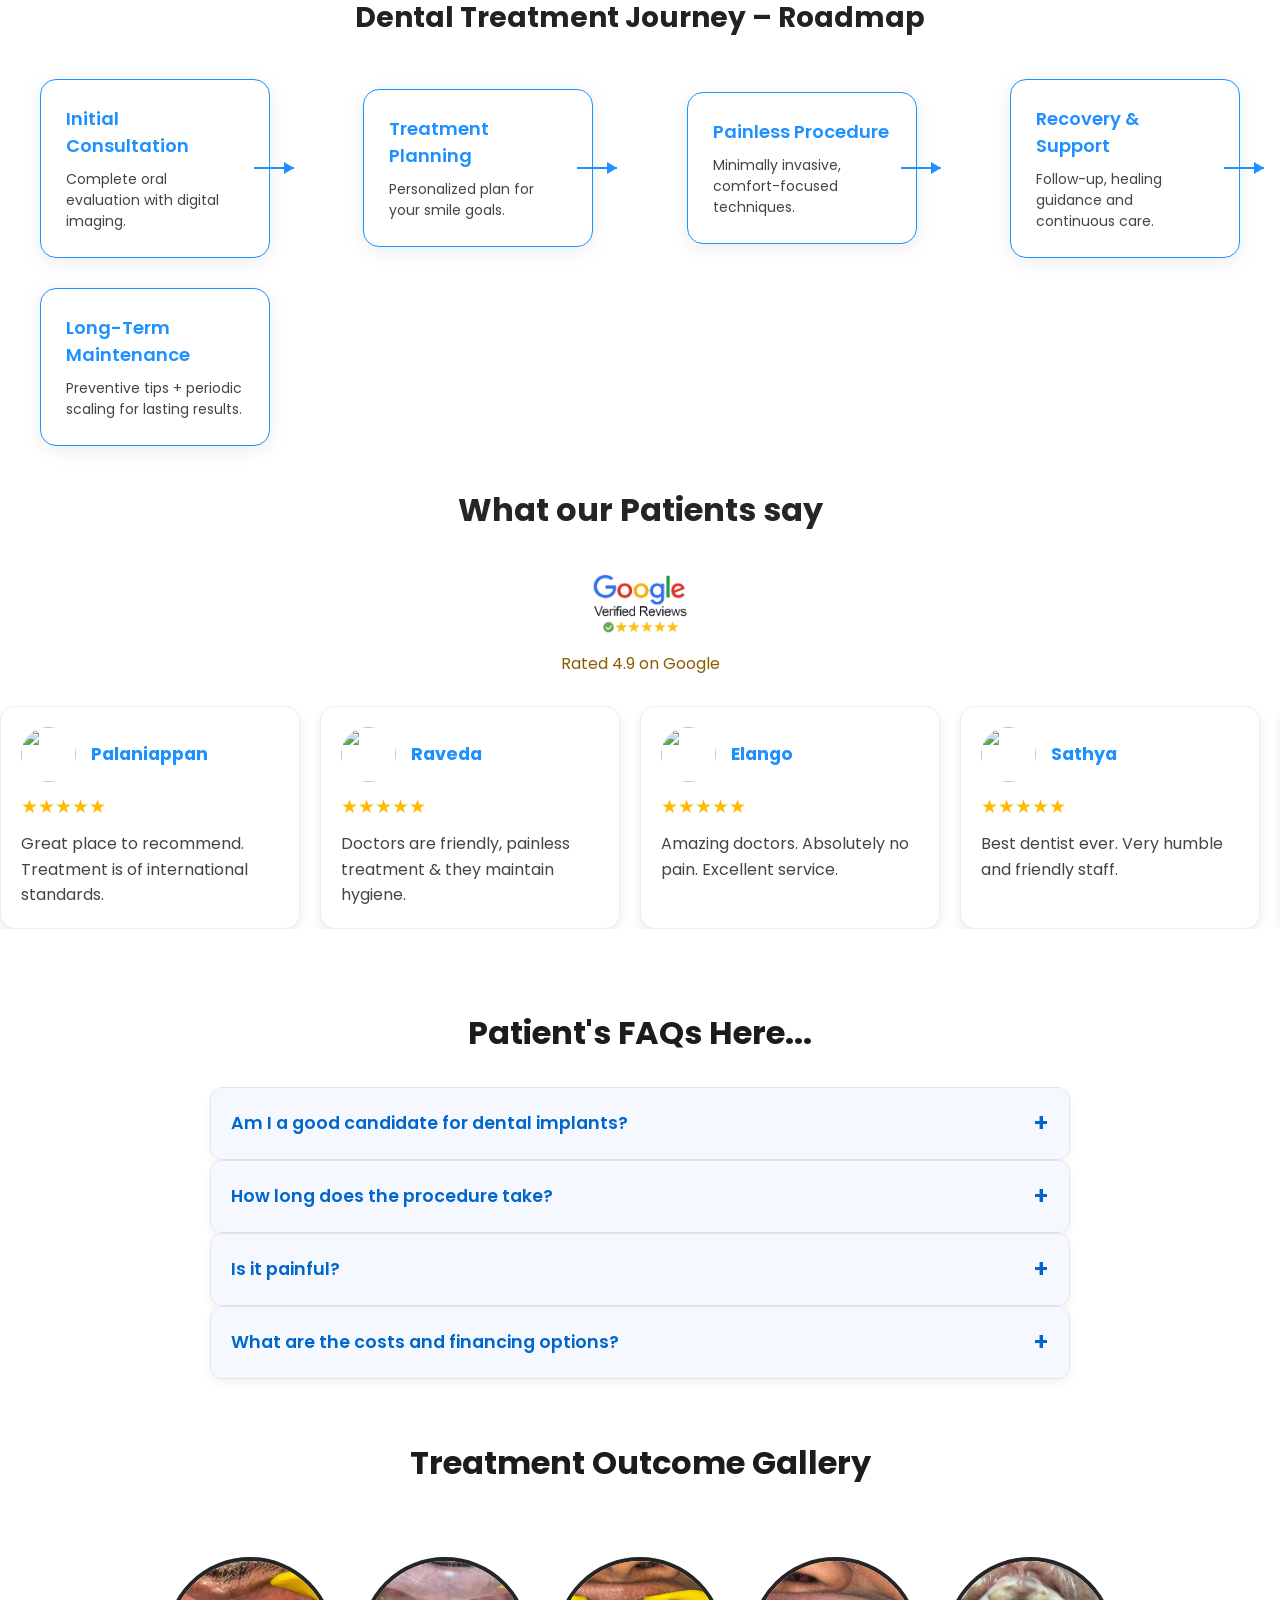
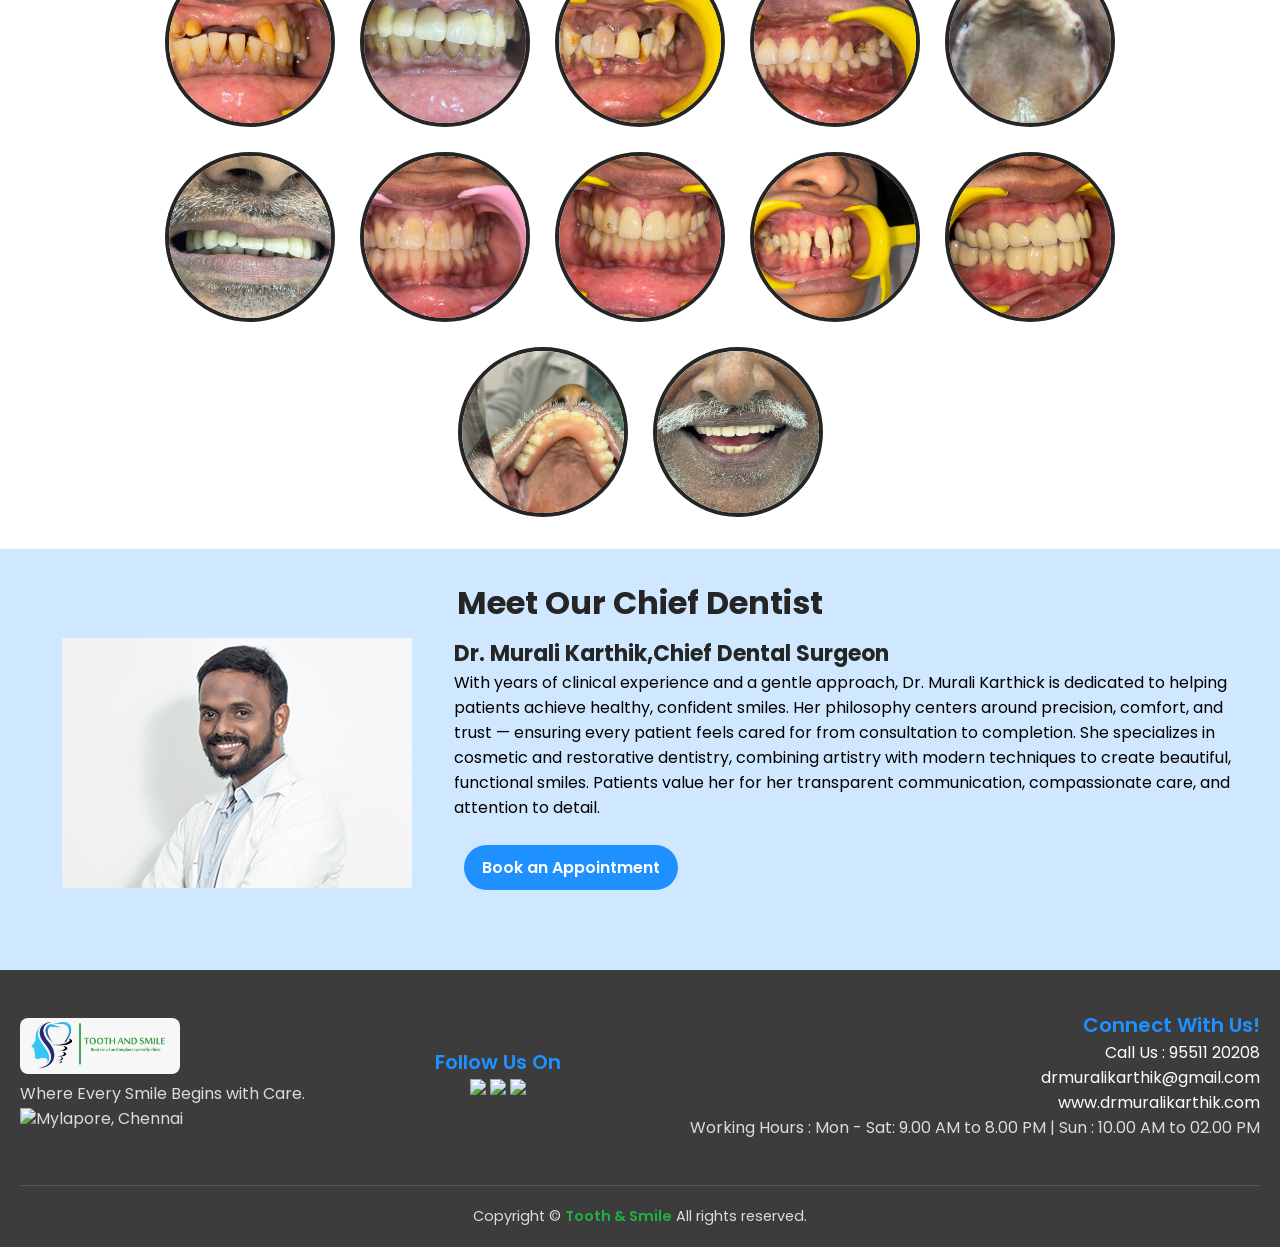
==== commit 934fcc90: "Update index.html" ====
--- a/index.html
+++ b/index.html
@@ -34,7 +34,7 @@
 
   <a href="https://api.whatsapp.com/send/?phone=919551120208&text=Hi+Dr.+Murali+Karthik%2C+please+let+me+know+the+appointment+time+for+consultant.&type=phone_number&app_absent=0"><img src="https://img.icons8.com/?size=100&id=QkXeKixybttw&format=png&color=000000" width="50px" style="position: fixed; bottom: 70px; right:20px;"></a>
   <a href="#form"
-   style="padding:10px 18px; border:2px solid #007bff; display:inline-block;
+   style="padding:10px 18px; border:2px solid #007bff;
           color:#007bff; font-weight:bold; border-radius:6px;
           animation: blinkBlue 1s infinite;">
    Book a Free Consultation
@@ -785,3 +785,4 @@
 
 
 
+
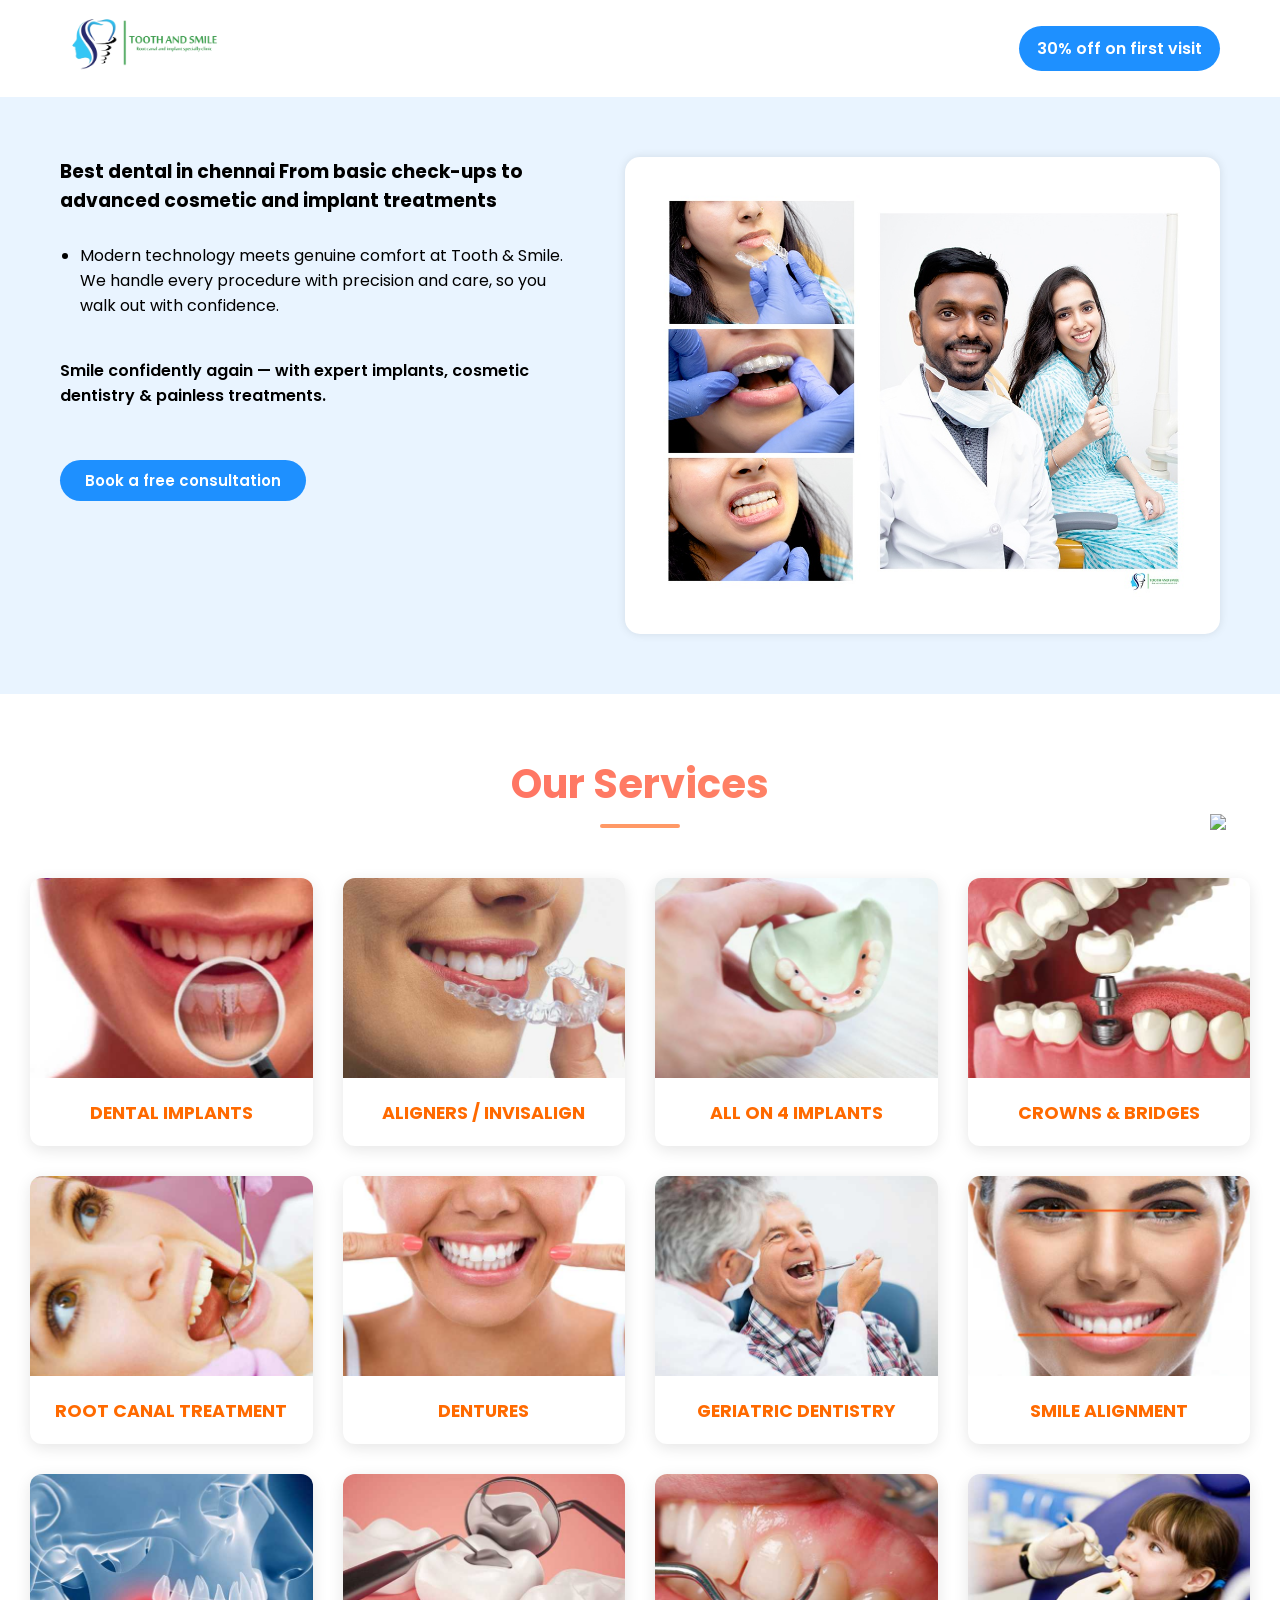
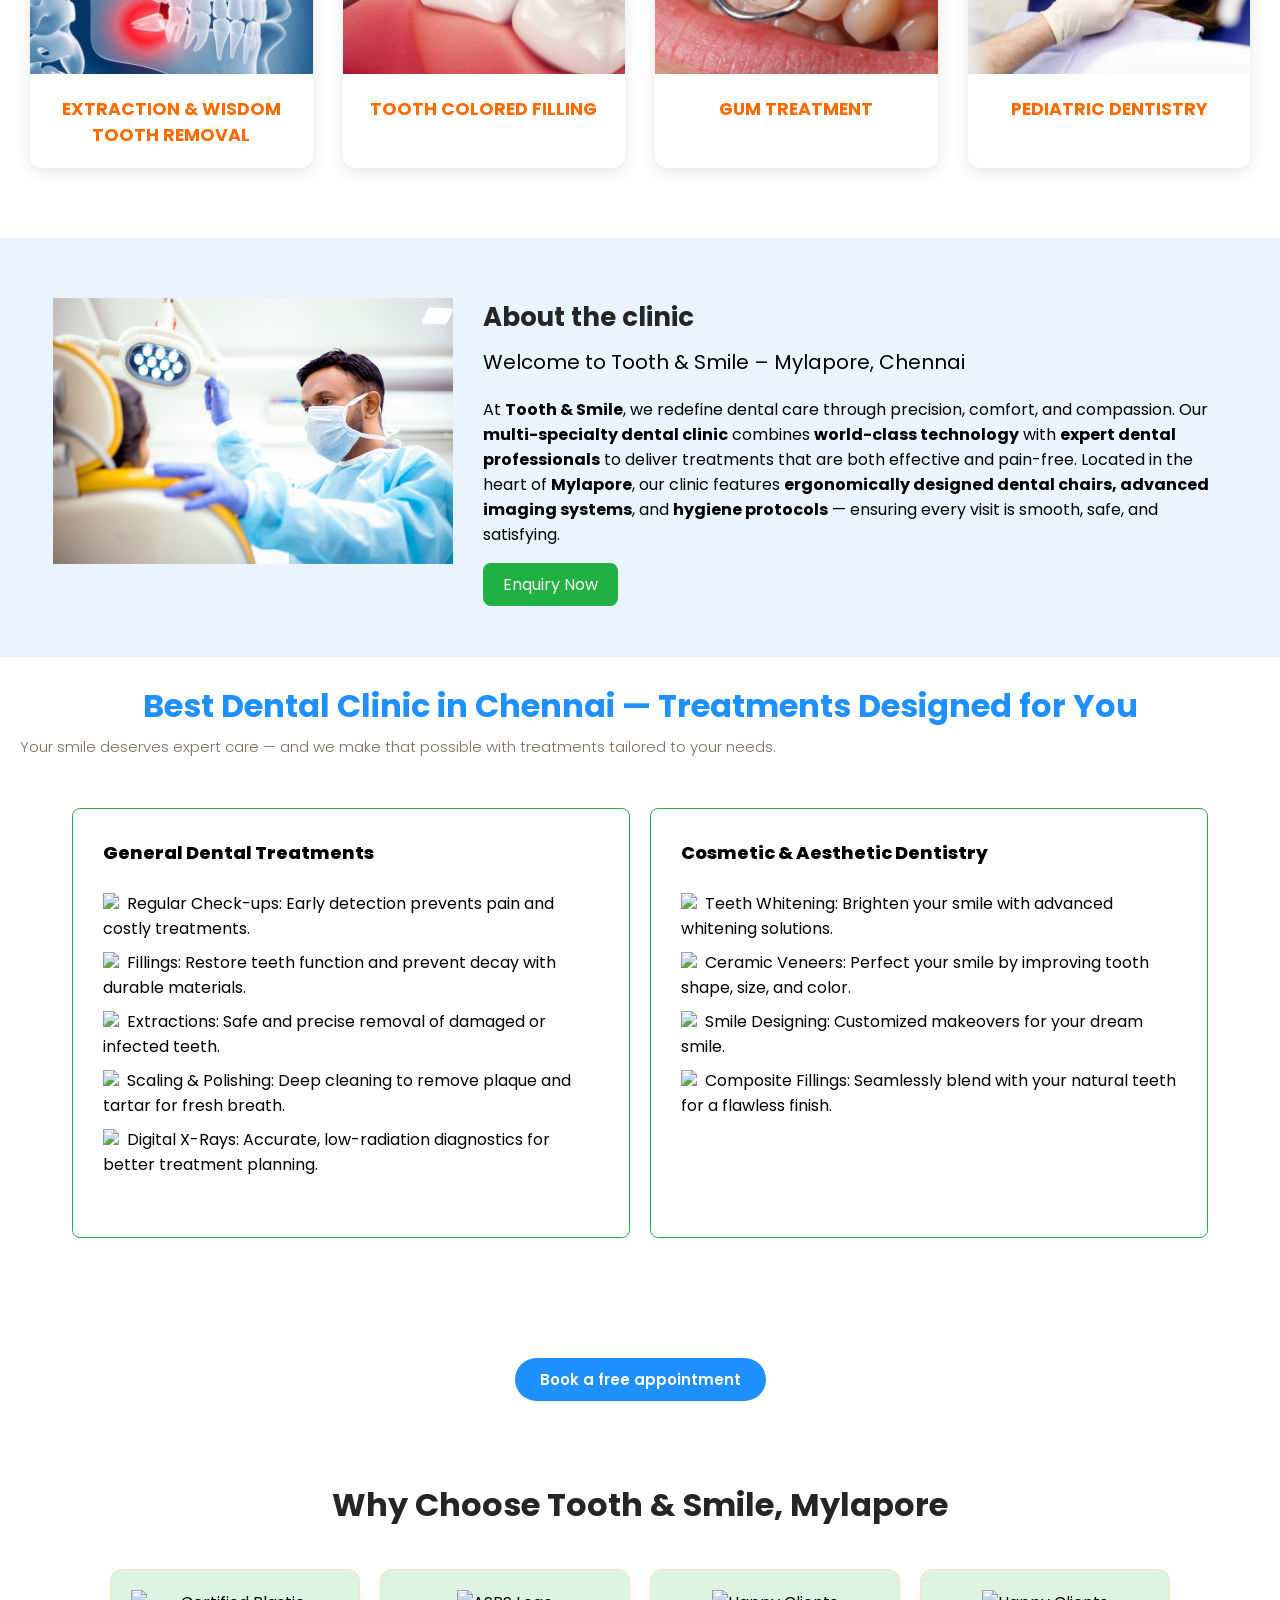
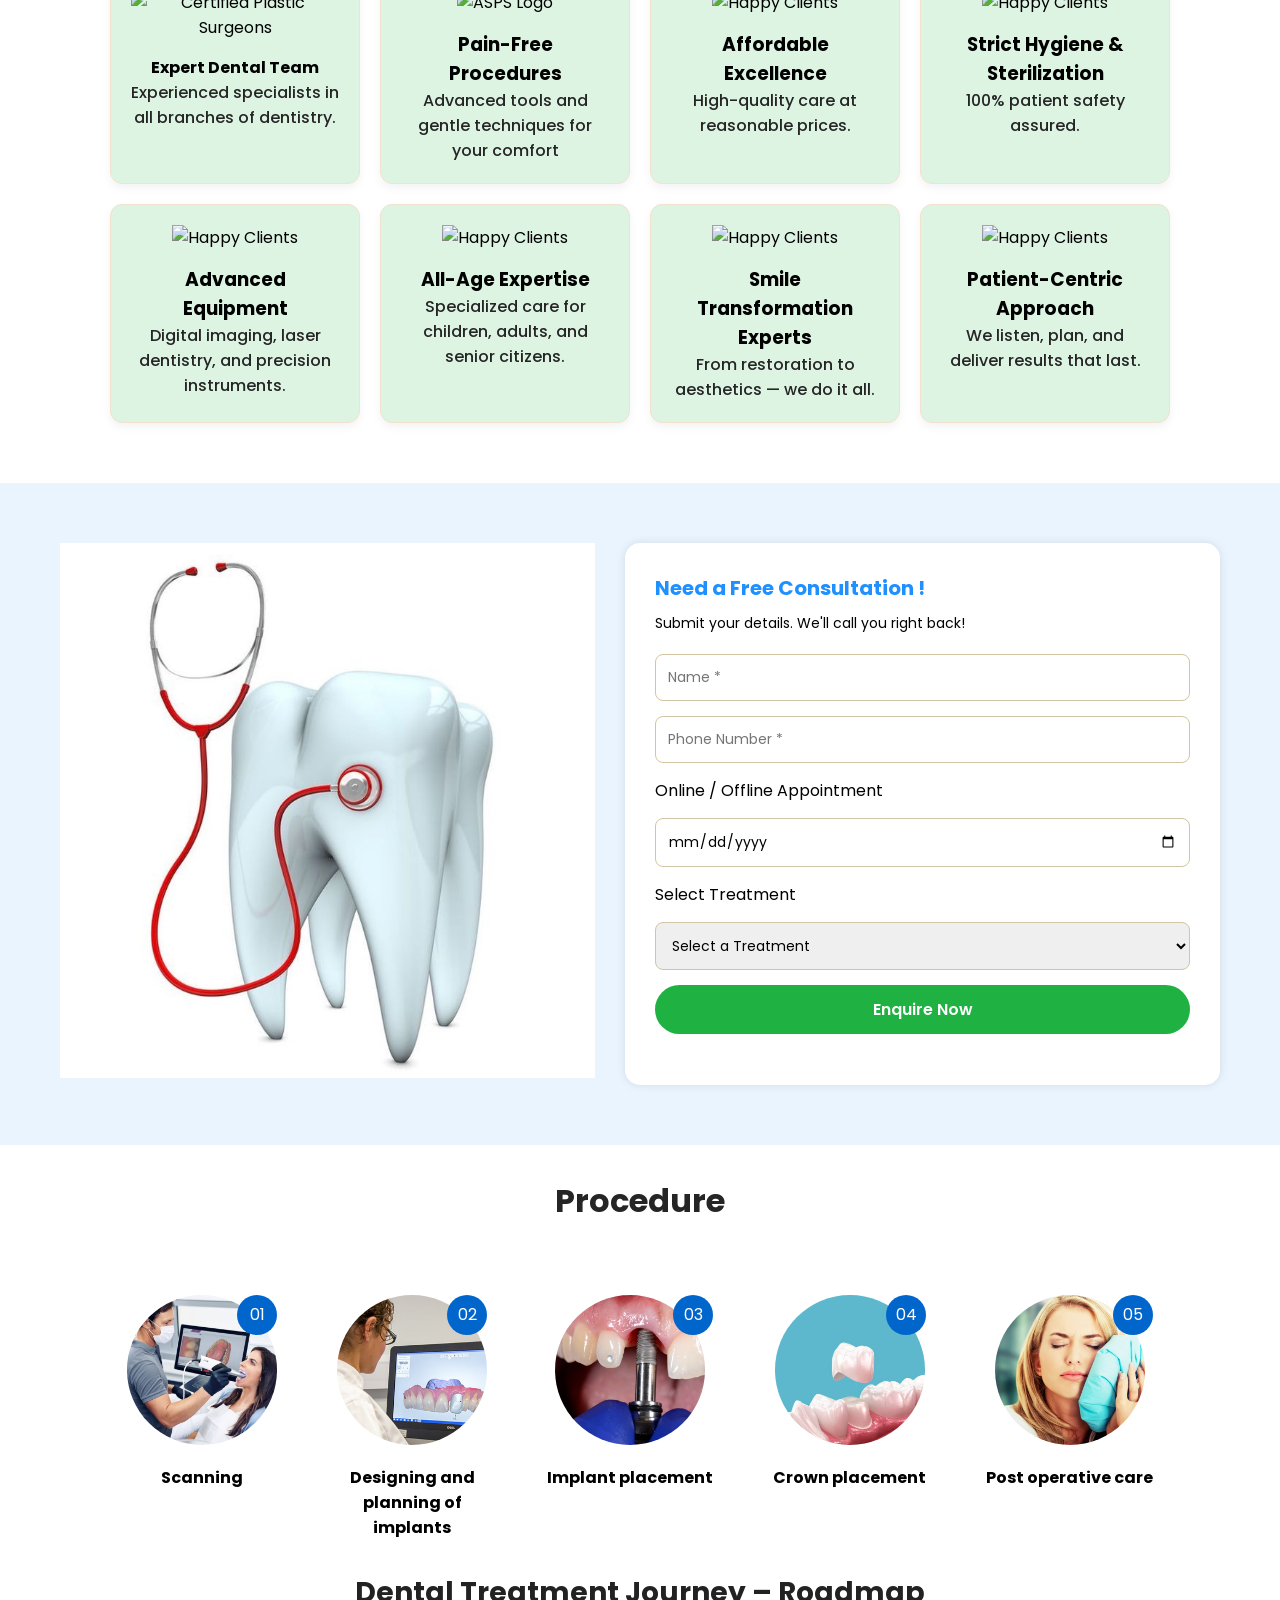
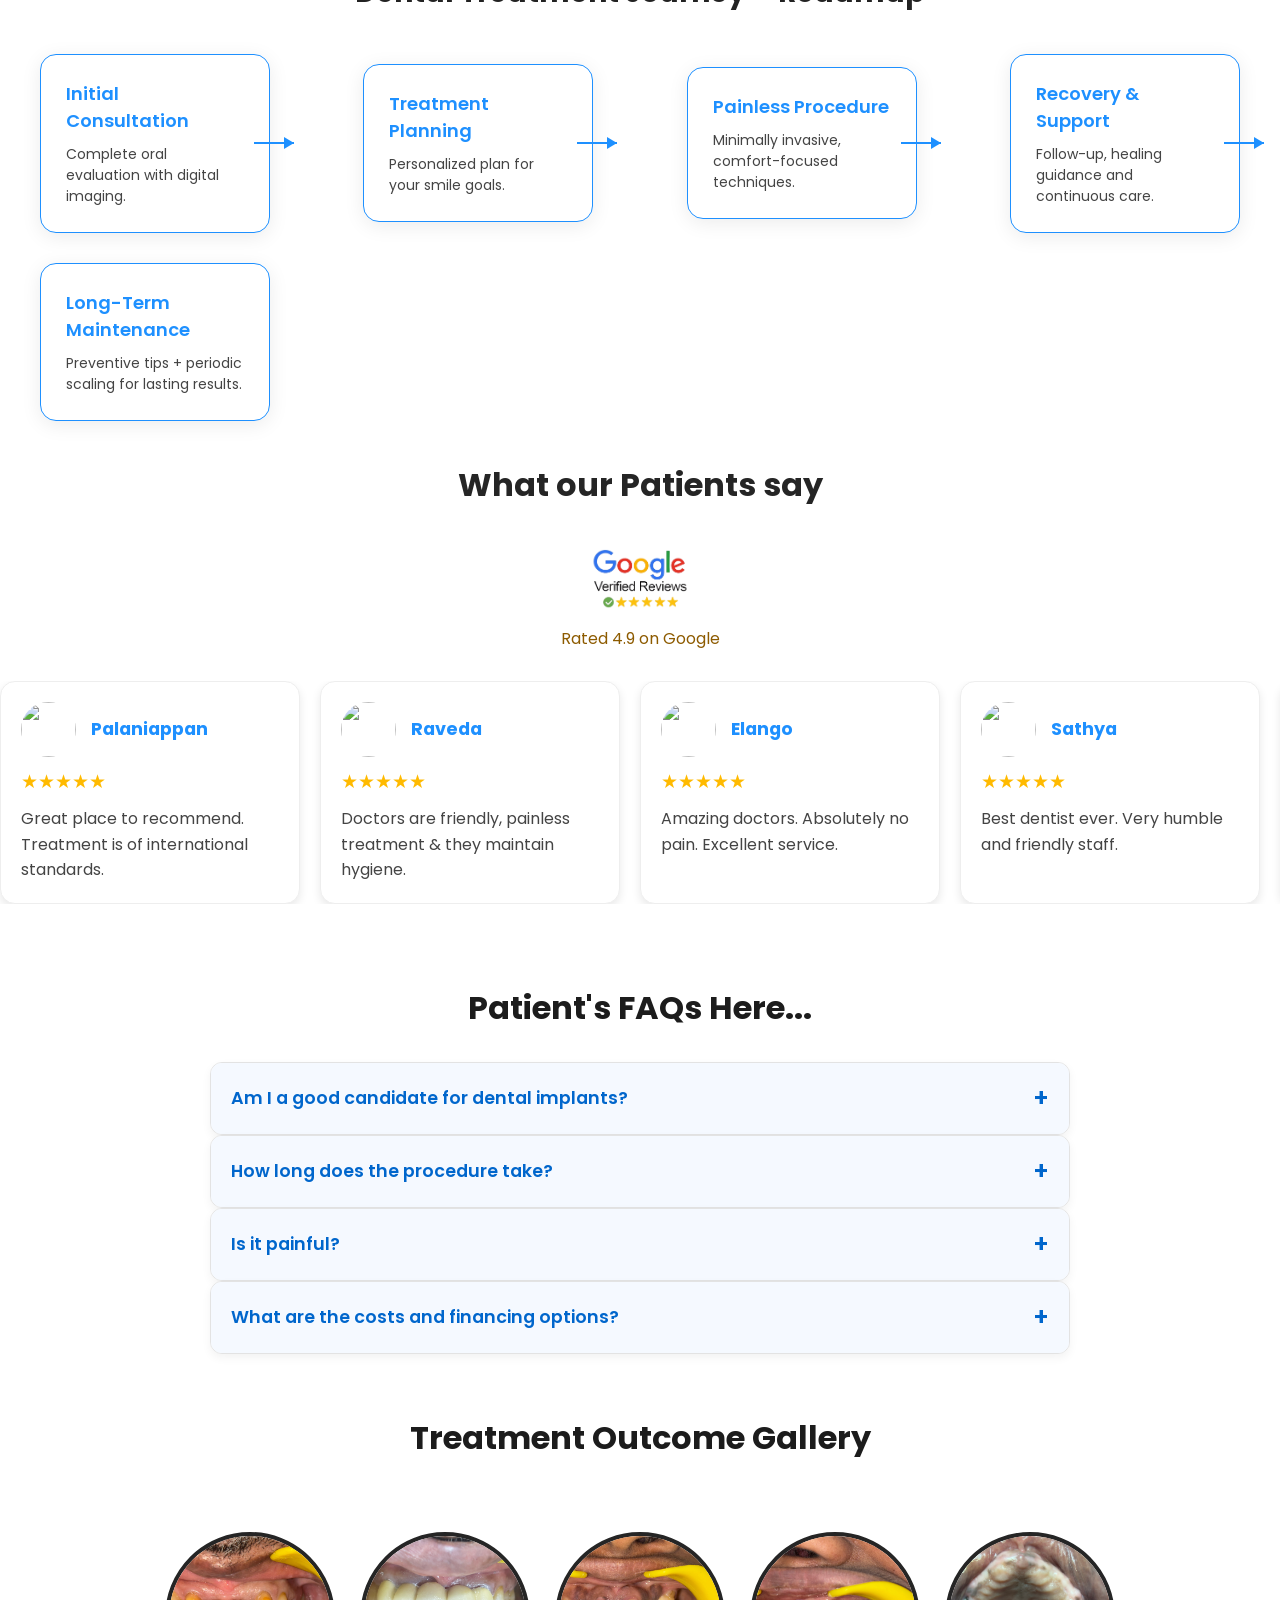
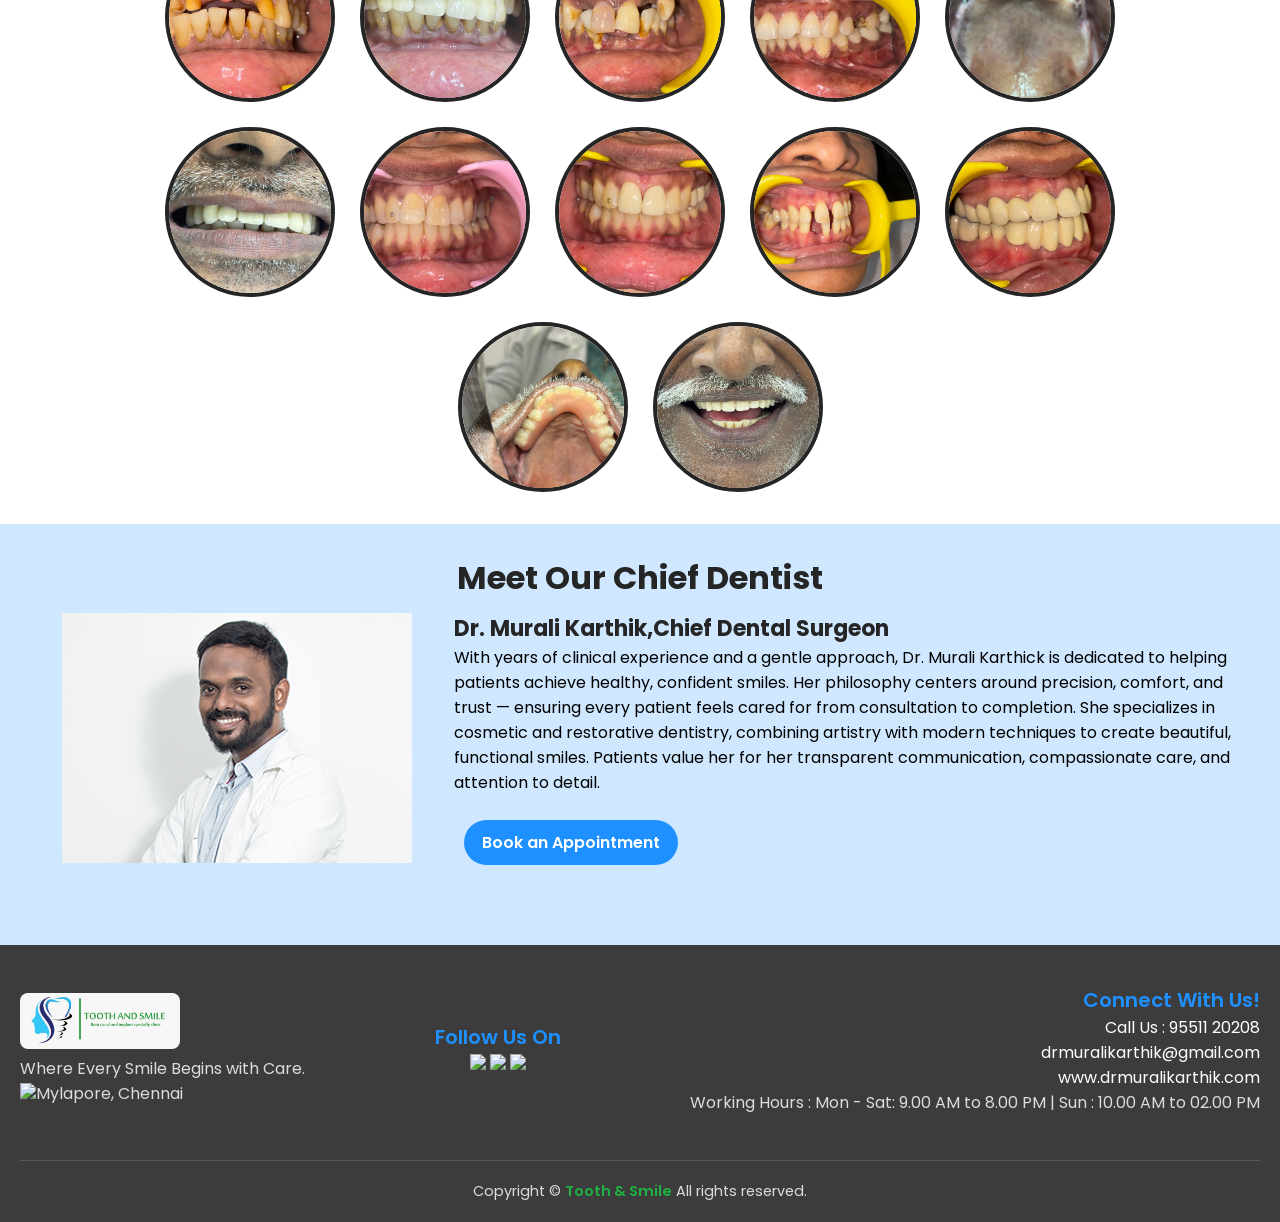
==== commit dd84dfb4: "Update index.html" ====
--- a/index.html
+++ b/index.html
@@ -33,7 +33,7 @@
   </header>
 
   <a href="https://api.whatsapp.com/send/?phone=919551120208&text=Hi+Dr.+Murali+Karthik%2C+please+let+me+know+the+appointment+time+for+consultant.&type=phone_number&app_absent=0"><img src="https://img.icons8.com/?size=100&id=QkXeKixybttw&format=png&color=000000" width="50px" style="position: fixed; bottom: 70px; right:20px;"></a>
-  <a href="#form"
+  <a href="#form" class="pos"
    style="padding:10px 18px; border:2px solid #007bff;
           color:#007bff; font-weight:bold; border-radius:6px;
           animation: blinkBlue 1s infinite;">
@@ -786,3 +786,4 @@
 
 
 
+
